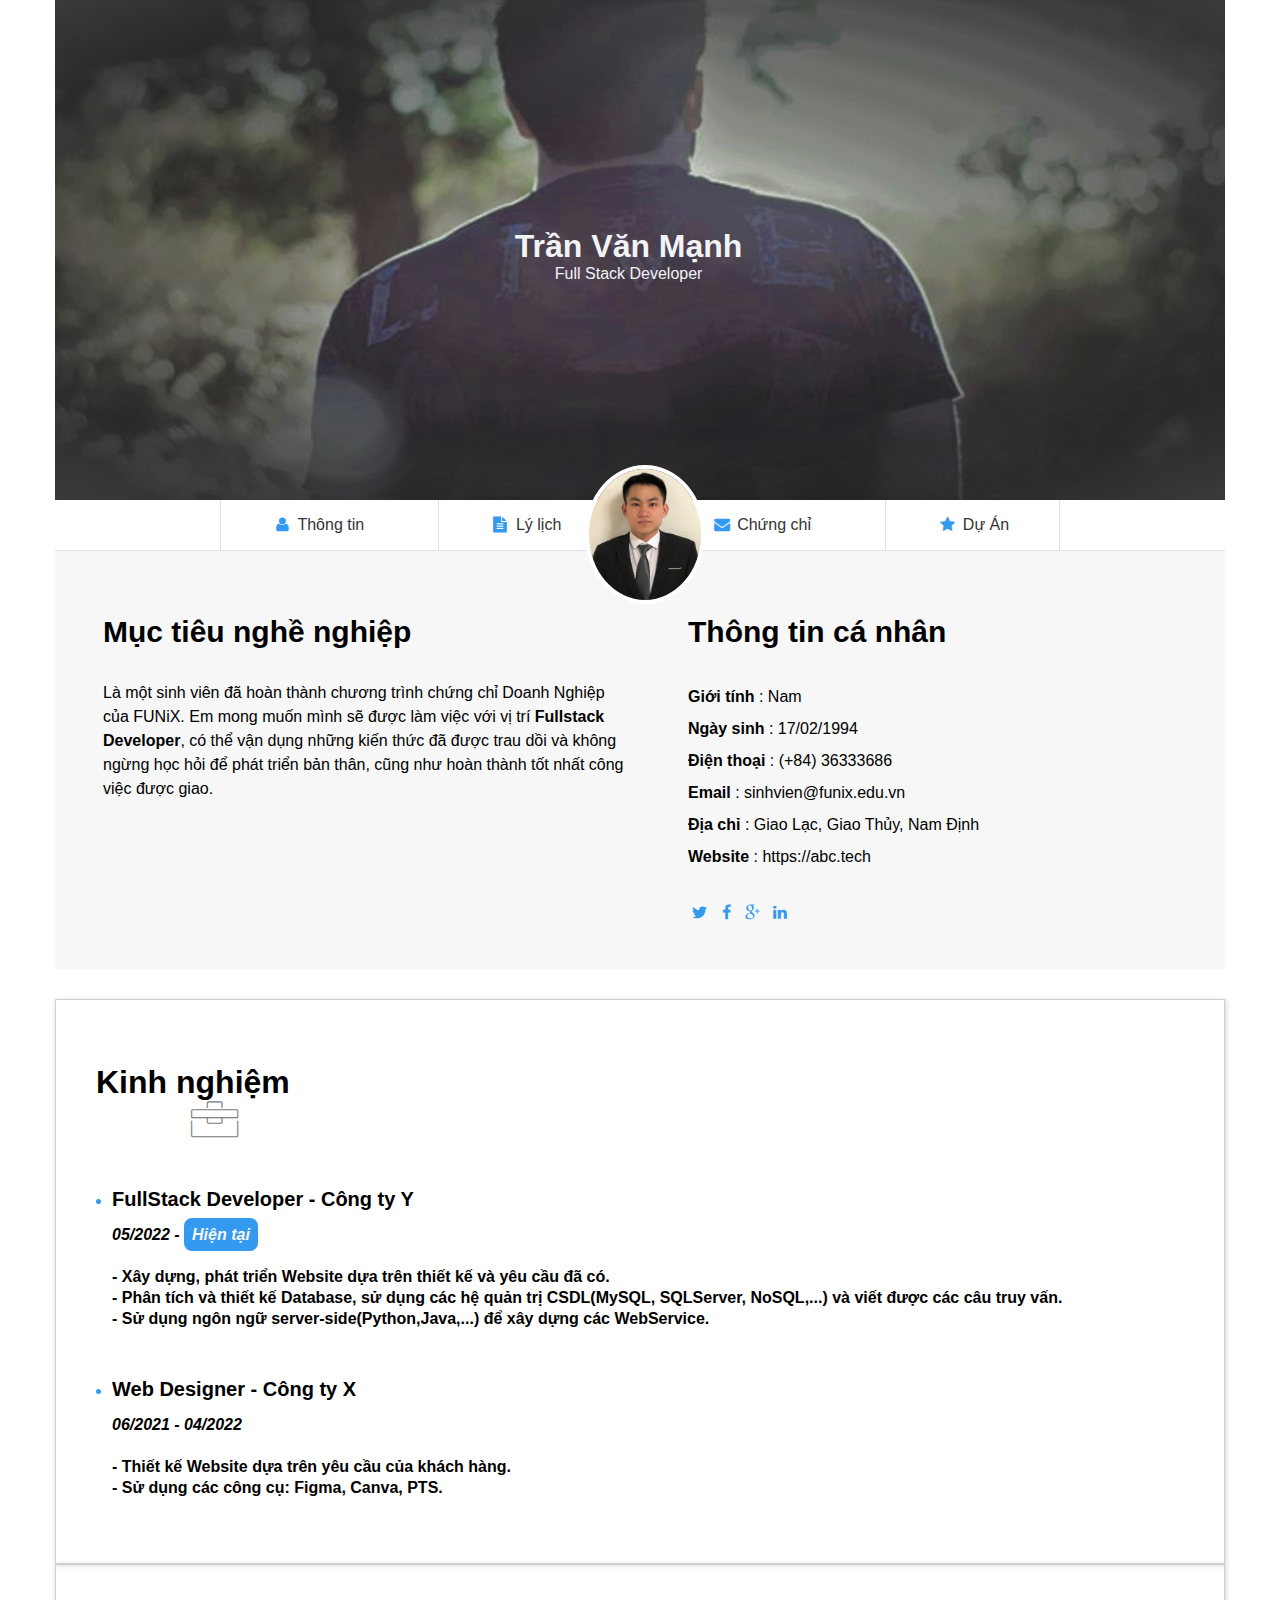
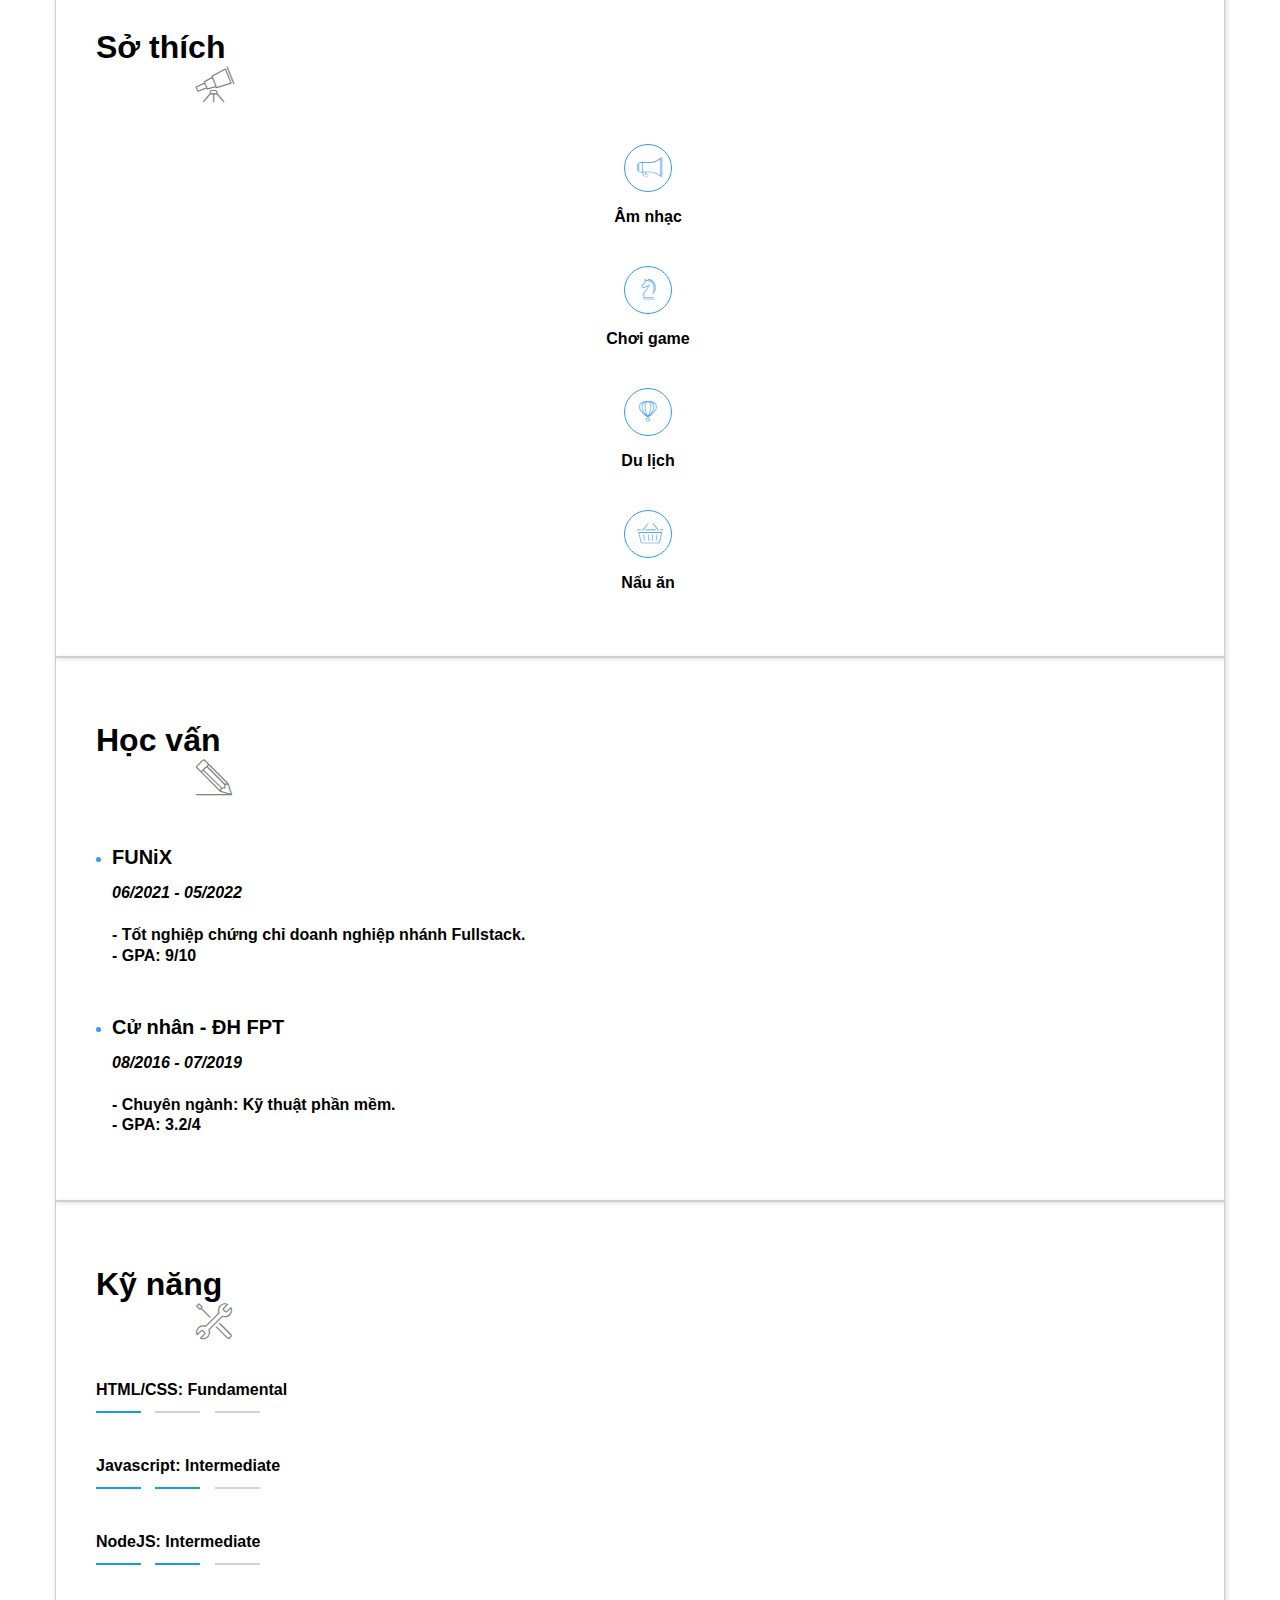
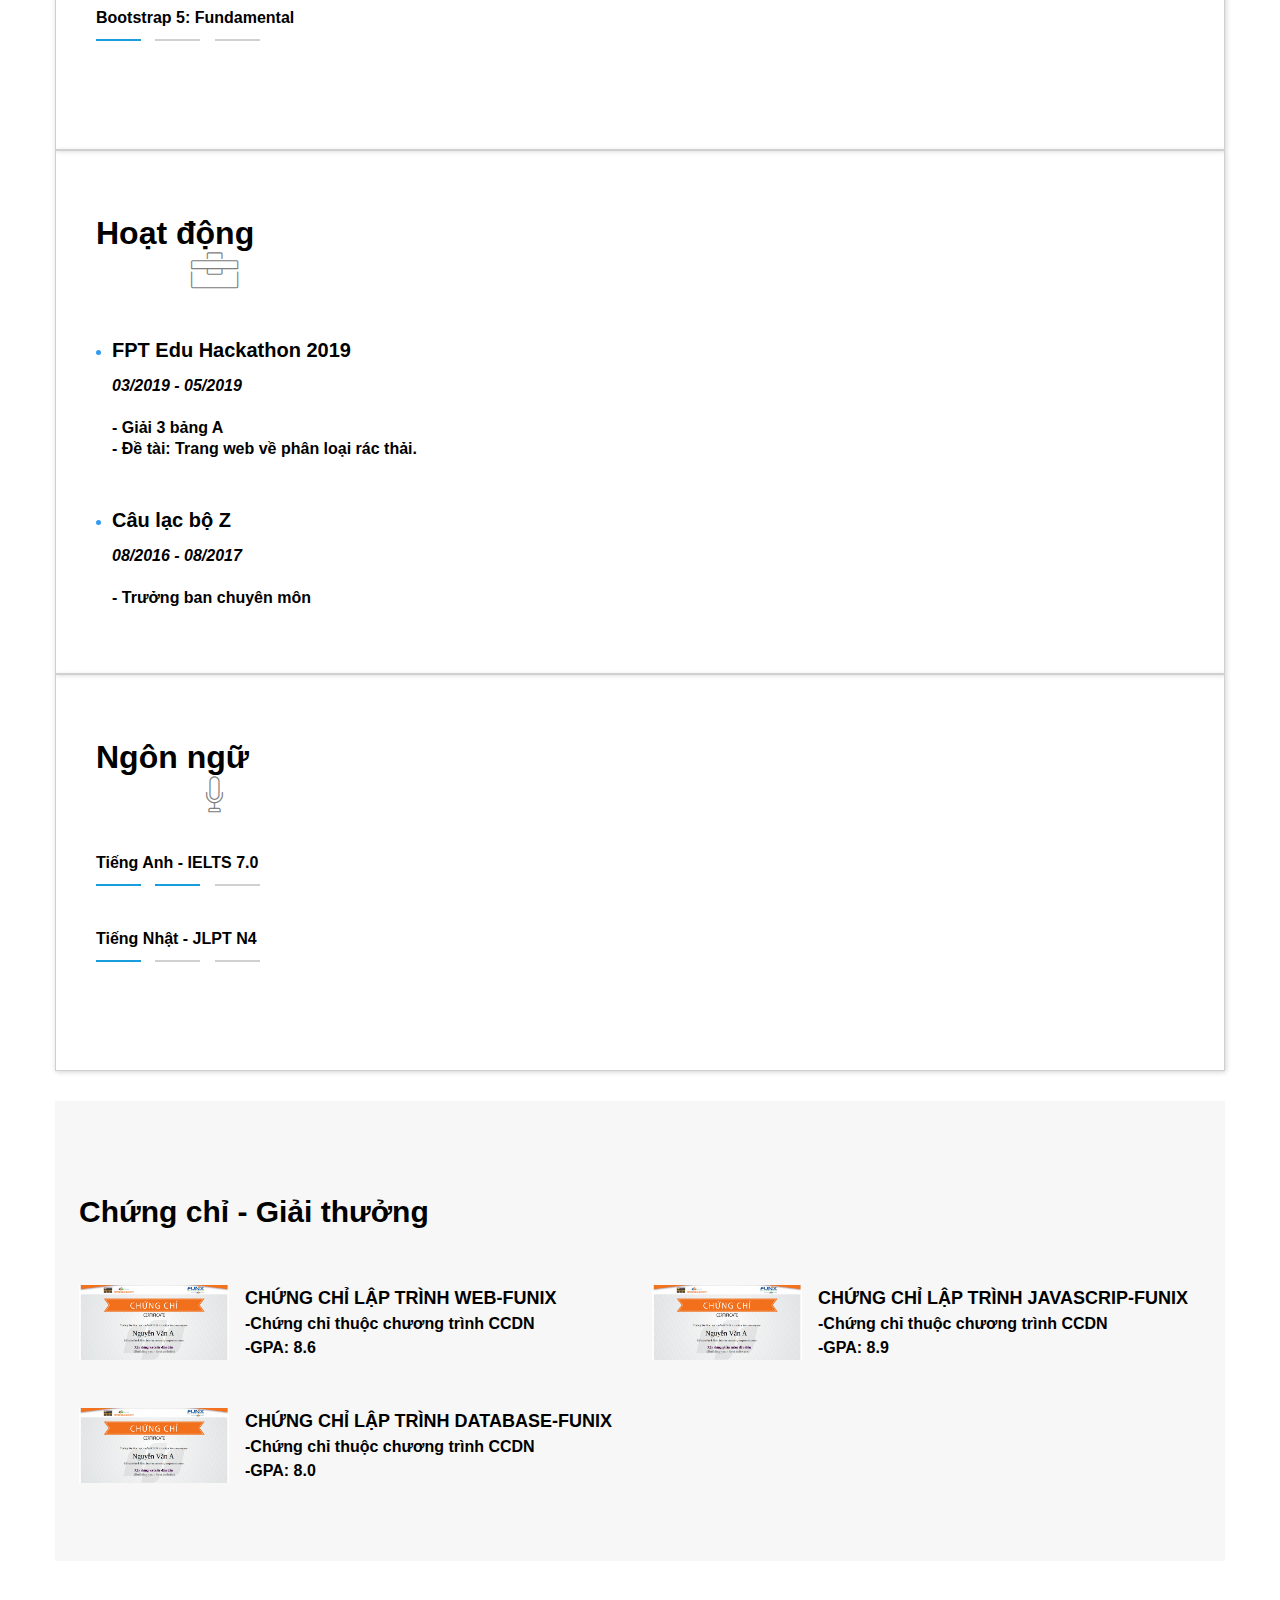
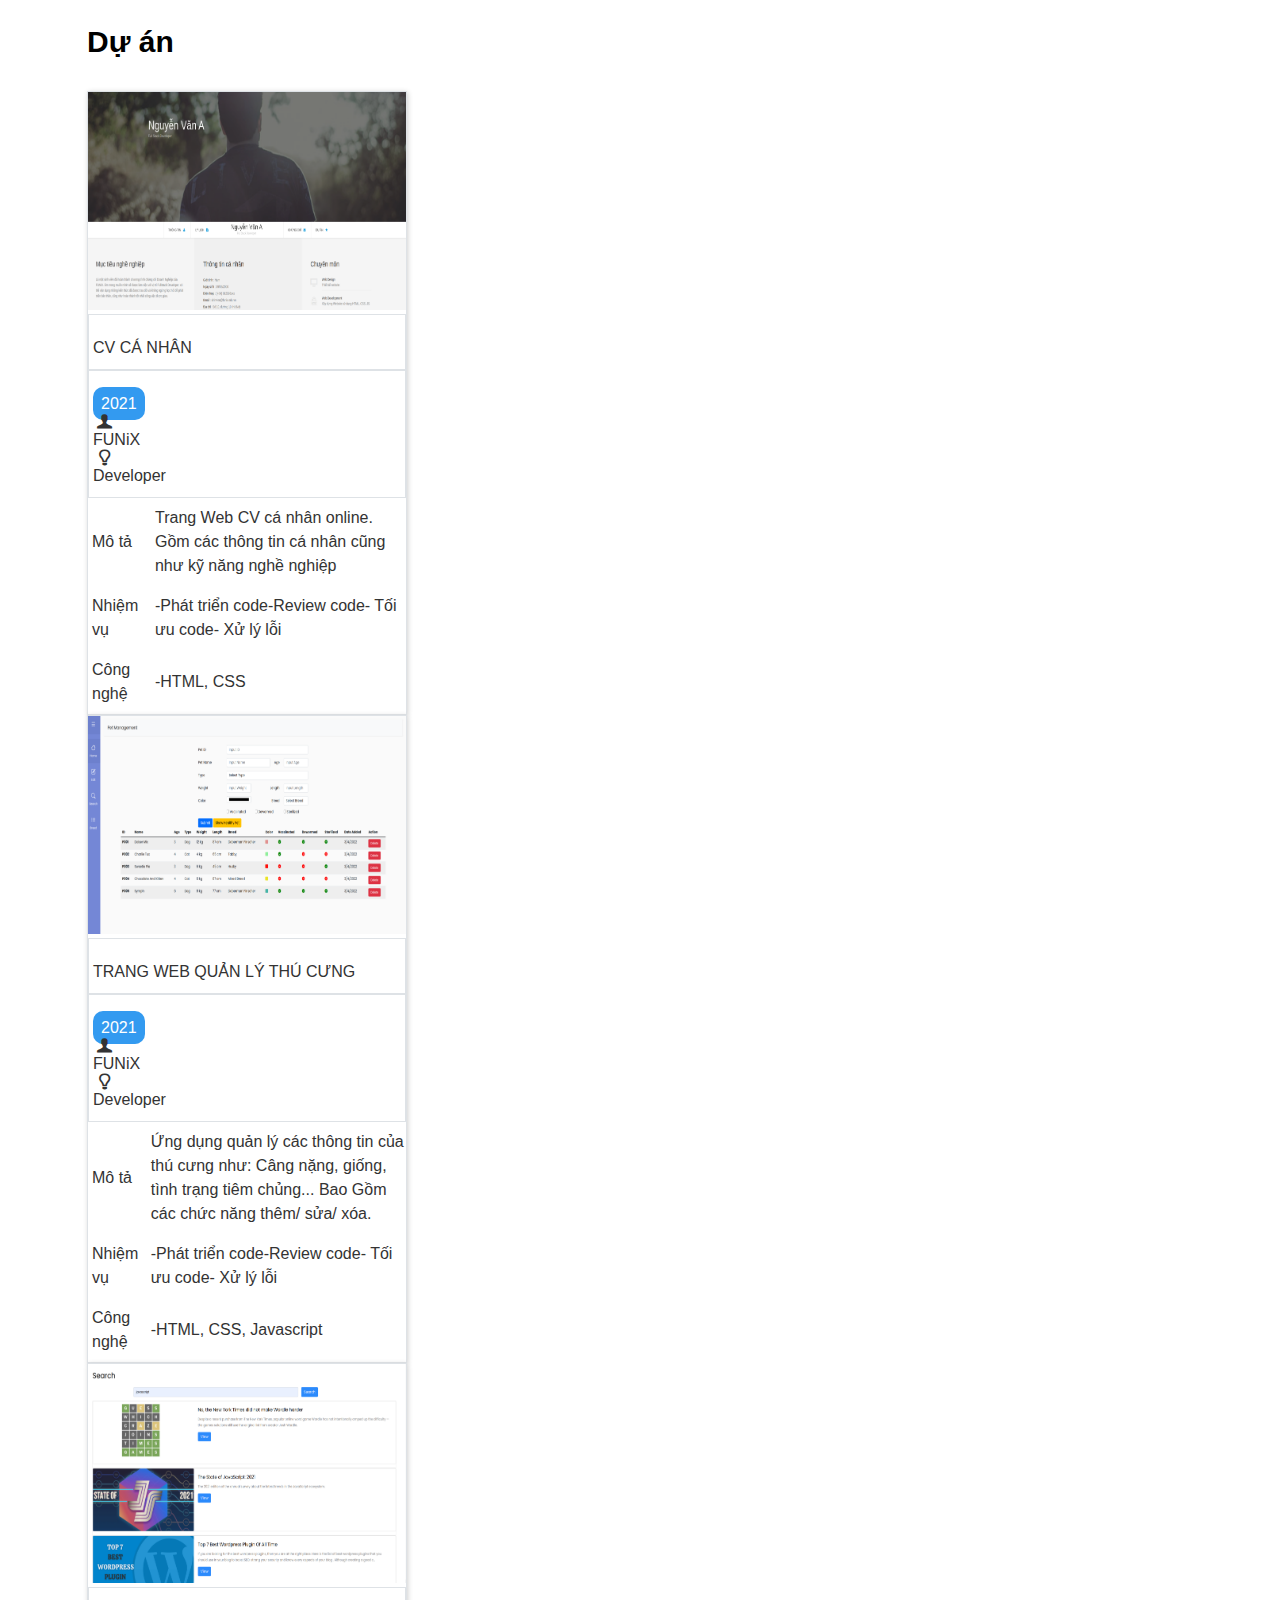
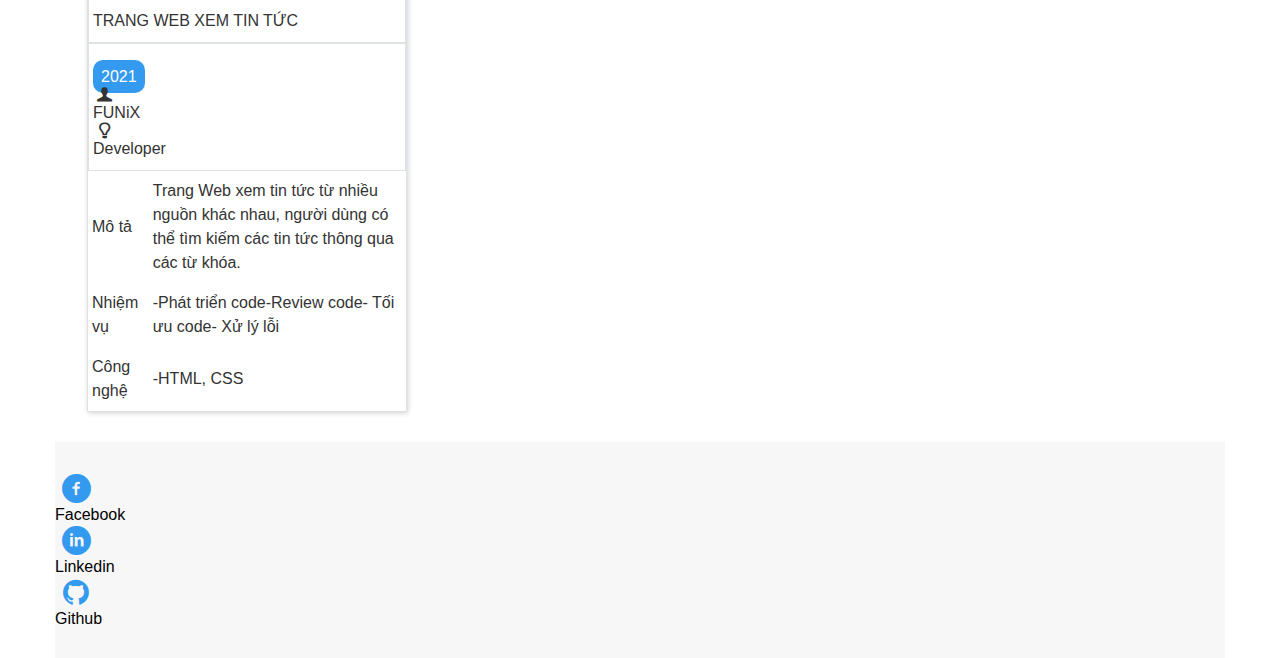
==== index.html @ 7b1e9bd9 "Add files via upload" ====
<!DOCTYPE html>
<html lang="en">
<head>
	<meta charset="UTF-8">
	<meta http-equiv="X-UA-Compatible" content="IE=edge">
	<meta name="viewport" content="width=device-width, initial-scale=1.0">
	<link rel="stylesheet" href="./css/style.css">
	<link rel="stylesheet" href="./css/laptop.css">
	<link rel="stylesheet" href="./css/mobile.css">
	<link rel="stylesheet" href="./css/tablet.css">
	<link rel="stylesheet" href="./css/font.css">
	<link rel="preconnect" href="https://fonts.googleapis.com">
	<link rel="preconnect" href="https://fonts.gstatic.com" crossorigin>
	<link href="https://fonts.googleapis.com/css2?family=Inter:wght@500;600&family=Rubik:wght@400;600;700&display=swap" rel="stylesheet">
	<link href="https://cdn.jsdelivr.net/npm/bootstrap@5.1.3/dist/css/bootstrap.min.css" rel="stylesheet" integrity="sha384-1BmE4kWBq78iYhFldvKuhfTAU6auU8tT94WrHftjDbrCEXSU1oBoqyl2QvZ6jIW3" crossorigin="anonymous">
	<title>Assignment 03</title>
</head>
<body>

	<!-- Banner -->
	<div id="banner">
		<div class="text-banner">
			<h1>Trần Văn Mạnh</h1>
			<span >Full Stack Developer</span>
		</div>
	</div>

	<!-- Navbar -->
	<section id="nav-bar">
		<nav class="container">
			<div class=" d-flex  align-items-center justify-content-center border-navbar">
				<i class="icon-user icon"></i>
				<a href="#" class="nav-link text-nowrap">Thông tin</a>
			</div>
			<div class=" d-flex align-items-center justify-content-center border-navbar">
				<i class="icon-doc-text-inv icon"></i>
				<a href="#" class="nav-link text-nowrap">Lý lịch</a>
			</div>
			<div class="anh_ca_nhan">
				<img src="./images/anh_ca_nhan.jpg " alt="anh_ca_nhan">
			</div>
			<div class=" d-flex align-items-center justify-content-center border-navbar">
				<i class="icon-mail-alt icon"></i>
				<a href="#" class="nav-link text-nowrap">Chứng chỉ</a>
			</div>
			<div class=" d-flex align-items-center justify-content-center border-navbar border-navbar-du-an">
				<i class="icon-star-1 icon"></i>
				<a href="#" class="nav-link text-nowrap">Dự Án</a>
			</div>
		</nav>
	</section>

	<!-- About -->
	<section id="about">
		<div class="container">
			<div id="target">
				<h1 class="section-title">Mục tiêu nghề nghiệp</h1>
				<span>
					Là một sinh viên đã hoàn thành chương trình chứng chỉ Doanh
					Nghiệp của FUNiX. Em mong muốn mình sẽ được làm việc với vị
					trí <b>Fullstack Developer</b>, có thể vận dụng những kiến
					thức đã được trau dồi và không ngừng học hỏi để phát triển
					bản thân, cũng như hoàn thành tốt nhất công việc được giao.
				</span>
			</div>
			<div id="personal-info">
				<h1 class="section-title">Thông tin cá nhân</h1>
				<ul class="mt-40 info px-0">
					<li><span><strong>Giới tính</strong></span> : Nam</li>
					<li><span><strong>Ngày sinh</strong></span> : 17/02/1994</li>
					<li><span><strong>Điện thoại</strong></span> : (+84) 36333686</li>
					<li><span><strong>Email</strong></span> : sinhvien@funix.edu.vn</li>
					<li><span><strong>Địa chỉ</strong></span> : Giao Lạc, Giao Thủy, Nam Định</li>
					<li><span><strong>Website</strong></span> : https://abc.tech</li>
					<li>
						<div class="ic-thong-tin-ca-nhan">
							<i class="icon-twitter icon"></i>
							<i class="icon-facebook icon"></i>
							<i class="icon-gplus icon"></i>
							<i class="icon-linkedin icon"></i>
						</div>
					</li>
				</ul>
				
			</div>
		</div>
	</section>

	<!-- Job-info -->
	<section id="job-info">
		<div class="container d-grid">
		  <div class="column d-flex flex-wrap">
				<div class="column-item d-flex flex-wrap">
					<h1>Kinh nghiệm</h1>
					<i class="ic-toolbox"></i>
					<div class="work-detail">
						<div class="name-work">
							<h4><ul><li><span>FullStack Developer - Công ty Y</span></li></ul></h4>
						</div>
						<div class="time-line">
							<em><h5>05/2022 - <span class="recent">Hiện tại</span></h5></em>
						</div>
						<div class="work-content">
							<h5>
								- Xây dựng, phát triển Website dựa trên thiết kế và yêu cầu đã có.<br>
								- Phân tích và thiết kế Database, sử dụng các hệ quản trị CSDL(MySQL, SQLServer, NoSQL,...) và viết được các câu truy vấn.<br>
								- Sử dụng ngôn ngữ server-side(Python,Java,...) để xây dựng các WebService.
							</h5>
						</div>
					</div>
					<div class="work-detail">
						<div class="name-work">
							<h4><ul><li><span>Web Designer - Công ty X</span></li></ul></h4>
						</div>
						<div class="time-line">
							<em><h5>06/2021 - 04/2022</h5></em>
						</div>
						<div class="work-content">
							<h5>
								- Thiết kế Website dựa trên yêu cầu của khách hàng.<br>
								- Sử dụng các công cụ: Figma, Canva, PTS.
							</h5>
						</div>
					</div>
				</div>

				<div class="column-item d-flex flex-wrap">
					<h1>Sở thích</h1>
					<i class="ic-telescope"></i>
					<div class="hobbies d-flex">
						<div class="hobbies-item">
							<i class="ic-megaphone"></i>
							<h5>Âm nhạc</h5>
						</div>
						<div class="hobbies-item">
							<i class="ic-strategy"></i>
							<h5>Chơi game</h5>
						</div>
						<div class="hobbies-item">
							<i class="ic-hotairballoon"></i>
							<h5>Du lịch</h5>
						</div>
						<div class="hobbies-item">
							<i class="ic-basket"></i>
							<h5>Nấu ăn</h5>
						</div>
					</div>
				</div>
		  </div>

		  <div class="column d-flex flex-wrap">
				<div class="column-item d-flex flex-wrap">
					<h1>Học vấn</h1>
					<i class="ic-pencil"></i>
					<div class="work-detail">
						<div class="name-work">
							<h4><ul><li><span>FUNiX</span></li></ul></h4>
						</div>
						<div class="time-line">
							<em><h5>06/2021 - 05/2022</h5></em>
						</div>
						<div class="work-content">
							<h5>
								- Tốt nghiệp chứng chỉ doanh nghiệp nhánh Fullstack.<br>
								- GPA: 9/10
							</h5>
						</div>
					</div>
					<div class="work-detail">
						<div class="name-work">
							<h4><ul><li><span>Cử nhân - ĐH FPT</span></li></ul></h4>
						</div>
						<div class="time-line">
							<em><h5>08/2016 - 07/2019</h5></em>
						</div>
						<div class="work-content">
							<h5 class="space-hocvan">
								- Chuyên ngành: Kỹ thuật phần mềm.<br>
								- GPA: 3.2/4
							</h5>
						</div>
					</div>
				</div>
				
				<div class="column-item d-flex flex-wrap">
					<h1>Kỹ năng</h1>
					<i class="ic-tools-2"></i>
					<div class="skill">
						<div class="skill-item">
							<div class="skill-name">
								<h5>HTML/CSS: Fundamental</h5>
							</div>
							<div class="rate">
								<div class="active"></div>
								<div class="non-active"></div>
								<div class="non-active"></div>
							</div>
						</div>
						<div class="skill-item">
							<div class="skill-name">
								<h5>Javascript: Intermediate</h5>
							</div>
							<div class="rate">
								<div class="active"></div>
								<div class="active"></div>
								<div class="non-active"></div>
							</div>
						</div>
						<div class="skill-item">
							<div class="skill-name">
								<h5>NodeJS: Intermediate</h5>
							</div>
							<div class="rate">
								<div class="active"></div>
								<div class="active"></div>
								<div class="non-active"></div>
							</div>
						</div>
						<div class="skill-item">
							<div class="skill-name">
								<h5>Bootstrap 5: Fundamental</h5>
							</div>
							<div class="rate">
								<div class="active"></div>
								<div class="non-active"></div>
								<div class="non-active"></div>
							</div>
						</div>
					</div>
				</div>
		  </div>

		  <div class="column d-flex flex-wrap ">
				<div class="column-item d-flex flex-wrap">
					<h1>Hoạt động</h1>
					<i class="ic-toolbox"></i>
					<div class="work-detail">
						<div class="name-work">
							<h4><ul><li><span>FPT Edu Hackathon 2019</span></li></ul></h4>
						</div>
						<div class="time-line">
							<em><h5>03/2019 - 05/2019</h5></em>
						</div>
						<div class="work-content">
							<h5>
								- Giải 3 bảng A<br>
								- Đề tài: Trang web về phân loại rác thải.
							</h5>
						</div>
					</div>
					<div class="work-detail">
						<div class="name-work">
							<h4><ul><li><span>Câu lạc bộ Z</span></li></ul></h4>
						</div>
						<div class="time-line">
							<em><h5>08/2016 - 08/2017</h5></em>
						</div>
						<div class="work-content">
							<h5 class="space-hoatdong">
								- Trưởng ban chuyên môn
							</h5>
						</div>
					</div>
				</div>

				<div class="column-item d-flex flex-wrap">
					<h1>Ngôn ngữ</h1>
					<i class="ic-mic"></i>
					<div class="language">
						<div class="language-item">
							<div class="language-name">
								<h5>Tiếng Anh - IELTS 7.0</h5>
							</div>
							<div class="rate">
								<div class="active"></div>
								<div class="active"></div>
								<div class="non-active"></div>
							</div>
						</div>
						<div class="language-item">
							<div class="language-name">
								<h5>Tiếng Nhật - JLPT N4</h5>
							</div>
							<div class="rate">
								<div class="active"></div>
								<div class="non-active"></div>
								<div class="non-active"></div>
							</div>
						</div>
					</div>
				</div>	
		  </div>
		</div>
	</section>

	<!-- certificate  -->
	<section id="certificate">
		<div class="container">
			<h1 class="section-title">Chứng chỉ - Giải thưởng</h1>
			<div class="chungchi-giaithuong">
				<div class="nd-chungchi-giaithuong line_boder">
					<img src="./images/Cert_DBI.png" alt="Cert_DBI">
					<div>
						<h4> CHỨNG CHỈ LẬP TRÌNH WEB-FUNIX </h4>
						<h5>-Chứng chỉ thuộc chương trình CCDN <br>
							-GPA: 8.6
						</h5>
					</div>
				</div>
				<div class="nd-chungchi-giaithuong">
					<img src="./images/Cert_PRF.png" alt="Cert_PRF">
					<div>
						<h4> CHỨNG CHỈ LẬP TRÌNH JAVASCRIP-FUNIX </h4>
						<h5>-Chứng chỉ thuộc chương trình CCDN<br>
							-GPA: 8.9
						</h5>
					</div>
				</div>
				<div class="nd-chungchi-giaithuong">
					<img src="./images/Cert_WEB.png" alt="Cert_WEB">
					<div>
						<h4> CHỨNG CHỈ LẬP TRÌNH DATABASE-FUNIX </h4>
						<h5>-Chứng chỉ thuộc chương trình CCDN <br>
							-GPA: 8.0
						</h5>
					</div>
				</div>
			</div>
		</div>
	</section>

	<!-- project -->
	<section id="project">
		<div class="container">
			<h1 class="section-title">Dự án</h1>
			<div class="noi-dung-du-an d-grid">				
					<div class="cot mb-sm-1">
						<a href="digital-cv.html" target="_blank">
							<div>
								<img src="./images/project_1.png" alt="project_1"/>
							</div>
							<div class="border-pj">
								<p> CV CÁ NHÂN</p>
							</div>
							<div class="border-pj d-flex flex-sm-column flex-md-row flex-lg-row">
								<span>2021</span>
								<div class="d-flex flex-lg-row flex-md-column flex-sm-column ">
									<div class="d-flex mx-lg-2">
										<i class="icon-user-1"></i> 
										<p>FUNiX</p>
									</div>
									<div class="d-flex">
										<i class="icon-lamp"></i>
										<p>Developer</p>
									</div>	
								</div>
								
							</div>
							<table>
								<tr>
									<td class="ps-1"> Mô tả</td>
									<td>Trang Web CV cá nhân online.
										Gồm các thông tin cá nhân cũng 
										như kỹ năng nghề nghiệp
									</td>
								</tr>
								<tr>
									<td>Nhiệm vụ</td>
									<td>-Phát triển code-Review code-
										Tối ưu code- Xử lý lỗi
									</td>
								</tr>
								<tr>
									<td>Công nghệ</td>
									<td>-HTML, CSS</td>
								</tr>								
							</table>
						</a>						
					</div>
				
					<div class="cot mb-sm-1">
						<a href="digital-cv.html" target="_blank">
							<div>
								<img src="./images/project_2.png" alt="/project_2"/>
							</div>
							<div class="border-pj">
								<p>TRANG WEB QUẢN LÝ THÚ CƯNG</p>
							</div>
							<div class=" border-pj d-flex flex-sm-column flex-md-row flex-lg-row ">
								<span>2021</span>
								<div class="d-flex flex-sm-column flex-md-column flex-lg-row">
									<div class="d-flex mx-lg-2">
										<i class="icon-user-1"></i> 
										<p>FUNiX</p>
									</div>
									<div class="d-flex">
										<i class="icon-lamp"></i>
										<p>Developer</p>
									</div>
								</div>
								
							</div>
							<table>
								<tr>
									<td> Mô tả</td>
									<td>Ứng dụng quản lý các thông tin
										của thú cưng như: Câng nặng, giống,
										tình trạng tiêm chủng... Bao Gồm các
										chức năng thêm/ sửa/ xóa.
									</td>
								</tr>
								<tr>
									<td>Nhiệm vụ</td>
									<td>-Phát triển code-Review code-
										Tối ưu code- Xử lý lỗi
									</td>
								</tr>
								<tr>
									<td>Công nghệ</td>
									<td>-HTML, CSS, Javascript</td>
								</tr>
							</table>
						</a>						
					</div>

					<div class="cot">
						<a href="digital-cv.html" target="_blank">
							<div>
								<img src="./images/project_3.png" alt="project_3"/>
							</div>
							<div class="border-pj">
								<p> TRANG WEB XEM TIN TỨC</p>
							</div>
							<div class="border-pj d-flex flex-sm-column flex-md-row flex-lg-row">
								<span>2021</span>
								<div class="d-flex flex-sm-column flex-md-column flex-lg-row">
									<div class="d-flex mx-lg-2 ">
										<i class="icon-user-1"></i> 
										<p>FUNiX</p>
									</div>
									<div class="d-flex">
										<i class="icon-lamp"></i>
										<p>Developer</p>
									</div>
								</div>
								
							</div>
							<table>
								<tr>
									<td> Mô tả</td>
									<td>Trang Web xem tin tức từ nhiều nguồn
										khác nhau, người dùng có thể tìm kiếm
										các tin tức thông qua các từ khóa.
									</td>
								</tr>
								<tr>
									<td>Nhiệm vụ </td>
									<td>-Phát triển code-Review code-
										Tối ưu code- Xử lý lỗi
									</td>
								</tr>
								<tr>
									<td>Công nghệ</td>
									<td>-HTML, CSS</td>
								</tr>
							</table>
						</a>					
					</div>	
			</div>
		</div>

	</section>

	<!-- Footer -->
	<section id="footer">
		<div class="container d-flex align-items-center justify-content-center">
			<div class="bt-footer d-flex align-items-center justify-content-center">
				<i class="icon-facebook-circled"></i>
				<p class="m-0">Facebook</p>
			</div>
			<div class="bt-footer d-flex align-items-center justify-content-center">
				<i class="icon-linkedin-circled"></i>
				<p class="m-0">Linkedin</p>
			</div>
			<div class="bt-footer d-flex align-items-center justify-content-center">
				<i class="icon-github-circled"></i>
				<p class="m-0">Github</p>
			</div>
		</div>
	</section>


	<script src="https://cdn.jsdelivr.net/npm/bootstrap@5.1.3/dist/js/bootstrap.bundle.min.js" integrity="sha384-ka7Sk0Gln4gmtz2MlQnikT1wXgYsOg+OMhuP+IlRH9sENBO0LRn5q+8nbTov4+1p" crossorigin="anonymous"></script>
</body>
</html>
---- css/style.css ----
* {
    margin: 0px;
    padding: 0px;
    box-sizing: border-box;
    font-family: "roboto", sans-serif;
}

section .container{
    margin: auto;
    display: block;
    padding: 30px 0;
}

/* banner */
#banner{
    padding: 50px;
    margin: auto;
    position: relative;
    width: auto;
    max-width: 1170px;
    height: 500px;
    background-image: url(/images/banner.jpg);
    background-repeat: no-repeat;
    background-size: 100% 100%;
}

.text-banner{
    text-align: center;
    color: #f1f3f5;
    font-size: 16px;
    position: absolute;
    top: 50%;
    left: 50%;
    transform: translate(-55%, -40%);
}

/* nav-bar */
#nav-bar .container {
    margin-top: 0;
    text-align: center;
    border-bottom: 1px solid #dee2e6;
    padding: 0;
    position: relative;
    display: flex;
    align-items: center;
    justify-content: center;
    gap: 24px;
    flex-wrap: nowrap;
}

.icon{
    color: #339af0
}

#nav-bar a{
    text-decoration: none;
    color: #333;
}

.border-navbar{
    border-left: 1px solid #dee2e6;
    padding: 16px 50px;
}

.border-navbar-du-an{
    border-right: 1px solid #dee2e6;
}

/*About: phần thông tin cá nhân */

/* Tạo grid cho phần mục tiêu nghề nghiệp và thông tin cá nhân */

#about{
    background-color: #f7f7f7;
    width: 100%;
    max-width: 1170px;
    margin: 0 auto;
}

#about .container{
    display: grid;
    grid-template-columns: 1fr 1fr;
    gap: 0px;
    padding: 0;
}

#target{
    padding-left: 48px;
    padding-right: 12px;
}

#personal-info{
    padding-left: 48px;
}

/* tiêu đề h1 */
.section-title{
    font-size: 30px;
    padding-top: 64px;
    padding-bottom: 32px;
}

#about span {
    line-height: 1.5;
}

.info{
    margin-bottom: 16px;
    list-style-type: none;
    line-height: 2;
}

/* biểu tượng mạng xã hội trong phần thông tin cá nhân */
.ic-thong-tin-ca-nhan{
   padding: 24px 0;
}

/* job-info: thông tin nghề nghiệp */
#job-info .container {
    gap: 24px;
}

#job-info .container .column {
    gap: 16px;
}

#job-info .container .column .column-item {
    align-items: flex-start;
    border: 1px solid #d0d0d0;
    box-shadow: 1px 1px 5px #d0d0d0;
    padding: 64px 16px;
}

.column-item h1 {
    font-size: 32px;
    width: 75%;
    padding: 0 40px 0 24px;
    white-space: nowrap;
}

.column-item i {
    width: 25%;
    text-align: center;
    font-size: 36px;
    color: gray;
}

.work-detail{
    padding: 40px 20px 0px 40px;
    line-height: 2;
    margin-bottom: 0px;
}

.name-work ul{
    padding: 0;
}

/* style cho li */
.name-work li{
    color: #339af0;
}

.name-work ul li span{
    color: black;
    font-size: 20px;
}

.time-line h5{
    font-size: 16px;
}

.recent{
    background-color: #339af0;
    border-radius: 8px;
    padding: 8px;
    color: #f7f7f7;
}

.work-content h5{
    margin-top: 16px;
    font-size: 16px;
    line-height: 1.3;
}

/* style phần sở thích */
.hobbies-item{
    margin-top: 40px;
    margin-left: 16px;
    text-align: center;
}

.hobbies-item h5{
    font-size: 16px;
    white-space: nowrap;
}

.hobbies-item i{
    font-size: 20px;
    border-radius: 50%;
    width: 48px;
    height: 48px;
    padding: 12px;
    margin-bottom: 16px;
    border: 1px solid #339af0;
    color: #339af0;
}

/* style phần ngôn ngữ, kỹ năng */
.active{
    background: #199cdb;
    display: inline-block;
    height: 2px;
    margin-right: 10px;
    width: 45px;
}

.non-active{
    background: #d0d0d0;
    display: inline-block;
    height: 2px;
    margin-right: 10px;
    width: 45px;
}

.language-item,
.skill-item{
   margin: 40px 24px ;
}

.language-item h5,
.skill-item h5{
   font-size: 16px;
}


/* phần: chứng chỉ, giải thưởng */
#certificate{
    background-color:#f7f7f7 ;
    max-width: 1170px;
    padding: 0 24px 48px 24px;
    margin: auto;
}

.chungchi-giaithuong{
    display: grid;
    grid-template-columns: 1fr 1fr ;
    column-gap: 24px;
    row-gap: 48px;
    padding-top: 24px;
}

.nd-chungchi-giaithuong{
    display: flex;
    gap: 16px;
    line-height: 1.5;
}

.nd-chungchi-giaithuong h4{
    font-size: 18px;
}

.nd-chungchi-giaithuong h5{
    font-size: 16px;
}


/*project:  phần dự án */
#project .container{
    margin-top: 0;
    padding-top: 0;
    margin: auto;
}

.noi-dung-du-an{
    grid-template-columns: repeat(3,1fr);
    padding-left: 32px;
}

.noi-dung-du-an .cot{
    max-width: 320px;
    border: 1px solid #dee2e6;
    box-shadow: 1px 1px 5px #d0d0d0;
}

.noi-dung-du-an .cot a{
    text-decoration: none;
    color: #333;
    cursor: pointer;
}

#project img{
    width: 100%;
    height: auto;
}

#project .container .section-title{
    padding-left: 32px;
}

.border-pj{
    height: auto;
    align-items: flex-start;
    gap: 16px;
    border: 1px solid #dee2e6;
    padding: 24px 0 12px 4px;
}

.border-pj span{
    background-color: #339af0;
    color: white;
    padding: 8px;
    border-radius: 10px;
    margin-top: -8px;
}

/* cho table trong project */
table{
    width: 100%;
    border-collapse: collapse;
    line-height: 1.5;
}

td{
    padding: 8px 2px 8px 4px;
    text-align: left;
}


/*  footer */
#footer{
    background-color: #f7f7f7;
    width: 100%;
    max-width: 1170px;
    margin: 0 auto;
}

#footer .container{
    gap: 48px;  
}

.bt-footer{
    gap: 4px;
}

.bt-footer i{
    font-size: 30px;
    color: #339af0;
}
---- css/laptop.css ----
/* Hiện thị trên màn hình Desktop */
@media (min-width: 992px) { 

    section .container{
        max-width: 1170px;
    }

    /* Banner  */

        
    /* Navbar  */
    .anh_ca_nhan img{
        width: 120px;
        height: auto;
        border-radius: 50%;
        position: absolute;
        margin-top: -60px;
        margin-left: -50px;
        border: 4px solid white;
    }

    /* About  */

    /* Job-info  */
    #job-info .container {
        grid-template-columns: repeat(3,1fr);
    }

    /* Certificate  */
    #certificate img{
        width: 150px;
        height: auto;
    }

    /* Project  */
    .noi-dung-du-an{
        gap: 24px;
    }
    
    /* Footer  */
}
---- css/mobile.css ----
/*Hiển thị trên Phone */
@media (max-width: 768px) { 

 section .container{
  max-width: 400px;
 }

 /* Banner  */
 #banner .text-banner h1{
  font-size: 24px;
  margin-bottom: 0;
 }

 .text-banner span{
  font-size: 12px;
 }

 /* Navbar  */
 #nav-bar .container{
   max-width: 768px;
   flex-direction: column;
   align-items: flex-start;
   gap: 0;
   margin: 16px auto;
   padding: 0 30%;
   border: none;
 }

 .anh_ca_nhan img{
   display: none;
  }

 .border-navbar{
   padding: 0 30px;
   word-wrap: normal;
   border: none;
 }

 /* About  */
 #about .container{
  grid-template-columns: 1fr;
 }

 .section-title{
  padding-top: 32px;
  padding-bottom: 12px;
 }

 #about span {
  line-height: 1.7;
 }

 /* Job-info  */
 #job-info .container{
  grid-template-columns: 1fr;
 }

 /* Certificate  */
 .chungchi-giaithuong{
  grid-template-columns: 1fr;;
 }

 .nd-chungchi-giaithuong{
  flex-direction: column;
 }

 #certificate img{
  width: 100%;
 }

 /* Project  */
 .noi-dung-du-an{
  grid-template-columns: 1fr;
  padding-left: 0;
 }

 .noi-dung-du-an .cot{
  width: 100%;
  margin: 8px auto;
 }

 #project .container .section-title{
  padding-left: 0;
 }

 .border-pj,
 td{
  padding-left: 16px;
 }

 /* Footer  */
 #footer .container{
  gap: 24px;
 }
 
}
---- css/tablet.css ----
/*Hiển thị trên Tablet */
@media (min-width: 768px) and (max-width: 992px) {

  section .container{
    max-width: 768px;
  }

  /* Banner  */


 /* Navbar  */
 #nav-bar .container{
  margin: 0 auto;
 }

 .border-navbar{
  padding: 16px 18px;
 }

 .anh_ca_nhan img{
  display: none;
 }

 /* About  */

 /* Job-info  */
 #job-info .container{
  grid-template-columns: repeat(2,1fr);
  /* display: flex;
  flex-direction: column;
  width: 400px;
  flex-wrap: wrap; */
 }

 /* Certificate  */
 .nd-chungchi-giaithuong{
  flex-direction: column;
 }

 #certificate img{
  width: 100%;
 }

 /* Project  */
 .noi-dung-du-an{
  gap: 16px;
 }

 /* Footer  */
}
---- css/font.css ----
@font-face {
	font-family: 'open_sanslight';
	src: url('../fonts/OpenSans-Light-webfont.eot');
	src: url('../fonts/OpenSans-Light-webfont.eot#iefix') format('embedded-opentype'),
		url('../fonts/OpenSans-Light-webfont.woff') format('woff'),
		url('../fonts/OpenSans-Light-webfont.ttf') format('truetype'),
		url('../fonts/OpenSans-Light-webfont.svg#open_sanslight') format('svg');
	font-weight: normal;
	font-style: normal;

}

@font-face {
	font-family: 'open_sansitalic';
	src: url('../fonts/OpenSans-Italic-webfont.eot');
	src: url('../fonts/OpenSans-Italic-webfont.eot#iefix') format('embedded-opentype'),
		url('../fonts/OpenSans-Italic-webfont.woff') format('woff'),
		url('../fonts/OpenSans-Italic-webfont.ttf') format('truetype'),
		url('../fonts/OpenSans-Italic-webfont.svg#open_sansitalic') format('svg');
	font-weight: normal;
	font-style: normal;

}

@font-face {
	font-family: 'open_sanssemibold';
	src: url('../fonts/OpenSans-Semibold-webfont.eot');
	src: url('../fonts/OpenSans-Semibold-webfont.eot#iefix') format('embedded-opentype'),
		url('../fonts/OpenSans-Semibold-webfont.woff') format('woff'),
		url('../fonts/OpenSans-Semibold-webfont.ttf') format('truetype'),
		url('../fonts/OpenSans-Semibold-webfont.svg#open_sanssemibold') format('svg');
	font-weight: normal;
	font-style: normal;

}


@font-face {
	font-family: 'open_sanslight_italic';
	src: url('../fonts/OpenSans-LightItalic-webfont.eot');
	src: url('../fonts/OpenSans-LightItalic-webfont.eot#iefix') format('embedded-opentype'),
		url('../fonts/OpenSans-LightItalic-webfont.woff') format('woff'),
		url('../fonts/OpenSans-LightItalic-webfont.ttf') format('truetype'),
		url('../fonts/OpenSans-LightItalic-webfont.svg#open_sanslight_italic') format('svg');
	font-weight: normal;
	font-style: normal;

}

@font-face {
	font-family: 'open_sansregular';
	src: url('../fonts/OpenSans-Regular-webfont.eot');
	src: url('../fonts/OpenSans-Regular-webfont.eot#iefix') format('embedded-opentype'),
		url('../fonts/OpenSans-Regular-webfont.woff') format('woff'),
		url('../fonts/OpenSans-Regular-webfont.ttf') format('truetype'),
		url('../fonts/OpenSans-Regular-webfont.svg#open_sansregular') format('svg');
	font-weight: normal;
	font-style: normal;

}


@font-face {
	font-family: 'fontello';
	src: url('../fonts/fontello.eot');
	src: url('../fonts/fontello.eot#iefix') format('embedded-opentype'),
		url('../fonts/fontello.woff') format('woff'),
		url('../fonts/fontello.ttf') format('truetype'),
		url('../fonts/fontello.svg#fontello') format('svg');
	font-weight: normal;
	font-style: normal;
}

[class^="icon-"]:before,
[class*=" icon-"]:before {
	font-family: "fontello";
	font-style: normal;
	font-weight: normal;
	speak: none;

	display: inline-block;
	text-decoration: inherit;
	width: 1em;
	margin-right: .2em;
	text-align: center;
	/* opacity: .8; */

	/* For safety - reset parent styles, that can break glyph codes*/
	font-variant: normal;
	text-transform: none;

	/* fix buttons height, for twitter bootstrap */
	line-height: 1em;

	/* Animation center compensation - margins should be symmetric */
	/* remove if not needed */
	margin-left: .2em;

	/* you can be more comfortable with increased icons size */
	/* font-size: 120%; */

	/* Font smoothing. That was taken from TWBS */
	-webkit-font-smoothing: antialiased;
	-moz-osx-font-smoothing: grayscale;

	/* Uncomment for 3D effect */
	/* text-shadow: 1px 1px 1px rgba(127, 127, 127, 0.3); */
}

.icon-emo-happy:before {
	content: '\e800';
}

/* '' */
.icon-emo-wink:before {
	content: '\e801';
}

/* '' */
.icon-emo-wink2:before {
	content: '\e802';
}

/* '' */
.icon-emo-unhappy:before {
	content: '\e803';
}

/* '' */
.icon-emo-sleep:before {
	content: '\e804';
}

/* '' */
.icon-emo-thumbsup:before {
	content: '\e805';
}

/* '' */
.icon-emo-devil:before {
	content: '\e806';
}

/* '' */
.icon-emo-surprised:before {
	content: '\e807';
}

/* '' */
.icon-emo-tongue:before {
	content: '\e808';
}

/* '' */
.icon-emo-coffee:before {
	content: '\e809';
}

/* '' */
.icon-emo-sunglasses:before {
	content: '\e80a';
}

/* '' */
.icon-emo-displeased:before {
	content: '\e80b';
}

/* '' */
.icon-emo-beer:before {
	content: '\e80c';
}

/* '' */
.icon-emo-grin:before {
	content: '\e80d';
}

/* '' */
.icon-emo-angry:before {
	content: '\e80e';
}

/* '' */
.icon-emo-saint:before {
	content: '\e80f';
}

/* '' */
.icon-emo-cry:before {
	content: '\e810';
}

/* '' */
.icon-emo-shoot:before {
	content: '\e811';
}

/* '' */
.icon-emo-squint:before {
	content: '\e812';
}

/* '' */
.icon-emo-laugh:before {
	content: '\e813';
}

/* '' */
.icon-spin1:before {
	content: '\e814';
}

/* '' */
.icon-spin2:before {
	content: '\e815';
}

/* '' */
.icon-spin3:before {
	content: '\e816';
}

/* '' */
.icon-spin4:before {
	content: '\e817';
}

/* '' */
.icon-spin5:before {
	content: '\e818';
}

/* '' */
.icon-spin6:before {
	content: '\e819';
}

/* '' */
.icon-firefox:before {
	content: '\e81a';
}

/* '' */
.icon-chrome:before {
	content: '\e81b';
}

/* '' */
.icon-opera:before {
	content: '\e81c';
}

/* '' */
.icon-ie:before {
	content: '\e81d';
}

/* '' */
.icon-crown:before {
	content: '\e81e';
}

/* '' */
.icon-crown-plus:before {
	content: '\e81f';
}

/* '' */
.icon-crown-minus:before {
	content: '\e820';
}

/* '' */
.icon-marquee:before {
	content: '\e821';
}

/* '' */
.icon-glass:before {
	content: '\e822';
}

/* '' */
.icon-music:before {
	content: '\e823';
}

/* '' */
.icon-search:before {
	content: '\e824';
}

/* '' */
.icon-mail:before {
	content: '\e825';
}

/* '' */
.icon-mail-alt:before {
	content: '\e826';
}

/* '' */
.icon-mail-squared:before {
	content: '\e827';
}

/* '' */
.icon-heart:before {
	content: '\e828';
}

/* '' */
.icon-heart-empty:before {
	content: '\e829';
}

/* '' */
.icon-star-1:before {
	content: '\e82a';
}

/* '' */
.icon-star-empty-1:before {
	content: '\e82b';
}

/* '' */
.icon-star-half:before {
	content: '\e82c';
}

/* '' */
.icon-star-half-alt:before {
	content: '\e82d';
}

/* '' */
.icon-user:before {
	content: '\e82e';
}

/* '' */
.icon-user-plus:before {
	content: '\e82f';
}

/* '' */
.icon-user-times:before {
	content: '\e830';
}

/* '' */
.icon-users:before {
	content: '\e831';
}

/* '' */
.icon-male:before {
	content: '\e832';
}

/* '' */
.icon-female:before {
	content: '\e833';
}

/* '' */
.icon-child:before {
	content: '\e834';
}

/* '' */
.icon-user-secret:before {
	content: '\e835';
}

/* '' */
.icon-video:before {
	content: '\e836';
}

/* '' */
.icon-videocam:before {
	content: '\e837';
}

/* '' */
.icon-picture:before {
	content: '\e838';
}

/* '' */
.icon-camera:before {
	content: '\e839';
}

/* '' */
.icon-camera-alt:before {
	content: '\e83a';
}

/* '' */
.icon-th-large:before {
	content: '\e83b';
}

/* '' */
.icon-th:before {
	content: '\e83c';
}

/* '' */
.icon-th-list:before {
	content: '\e83d';
}

/* '' */
.icon-ok:before {
	content: '\e83e';
}

/* '' */
.icon-ok-circled:before {
	content: '\e83f';
}

/* '' */
.icon-ok-circled2:before {
	content: '\e840';
}

/* '' */
.icon-ok-squared:before {
	content: '\e841';
}

/* '' */
.icon-cancel:before {
	content: '\e842';
}

/* '' */
.icon-cancel-circled:before {
	content: '\e843';
}

/* '' */
.icon-cancel-circled2:before {
	content: '\e844';
}

/* '' */
.icon-plus:before {
	content: '\e845';
}

/* '' */
.icon-plus-circled:before {
	content: '\e846';
}

/* '' */
.icon-plus-squared:before {
	content: '\e847';
}

/* '' */
.icon-plus-squared-alt:before {
	content: '\e848';
}

/* '' */
.icon-minus:before {
	content: '\e849';
}

/* '' */
.icon-minus-circled:before {
	content: '\e84a';
}

/* '' */
.icon-minus-squared:before {
	content: '\e84b';
}

/* '' */
.icon-minus-squared-alt:before {
	content: '\e84c';
}

/* '' */
.icon-help:before {
	content: '\e84d';
}

/* '' */
.icon-help-circled:before {
	content: '\e84e';
}

/* '' */
.icon-info-circled:before {
	content: '\e84f';
}

/* '' */
.icon-info:before {
	content: '\e850';
}

/* '' */
.icon-home:before {
	content: '\e851';
}

/* '' */
.icon-link:before {
	content: '\e852';
}

/* '' */
.icon-unlink:before {
	content: '\e853';
}

/* '' */
.icon-link-ext:before {
	content: '\e854';
}

/* '' */
.icon-link-ext-alt:before {
	content: '\e855';
}

/* '' */
.icon-attach:before {
	content: '\e856';
}

/* '' */
.icon-lock:before {
	content: '\e857';
}

/* '' */
.icon-lock-open:before {
	content: '\e858';
}

/* '' */
.icon-lock-open-alt:before {
	content: '\e859';
}

/* '' */
.icon-pin:before {
	content: '\e85a';
}

/* '' */
.icon-eye:before {
	content: '\e85b';
}

/* '' */
.icon-eye-off:before {
	content: '\e85c';
}

/* '' */
.icon-tag-1:before {
	content: '\e85d';
}

/* '' */
.icon-tags:before {
	content: '\e85e';
}

/* '' */
.icon-bookmark:before {
	content: '\e85f';
}

/* '' */
.icon-bookmark-empty:before {
	content: '\e860';
}

/* '' */
.icon-flag:before {
	content: '\e861';
}

/* '' */
.icon-flag-empty:before {
	content: '\e862';
}

/* '' */
.icon-flag-checkered:before {
	content: '\e863';
}

/* '' */
.icon-thumbs-up:before {
	content: '\e864';
}

/* '' */
.icon-thumbs-down:before {
	content: '\e865';
}

/* '' */
.icon-thumbs-up-alt:before {
	content: '\e866';
}

/* '' */
.icon-thumbs-down-alt:before {
	content: '\e867';
}

/* '' */
.icon-download:before {
	content: '\e868';
}

/* '' */
.icon-upload:before {
	content: '\e869';
}

/* '' */
.icon-download-cloud:before {
	content: '\e86a';
}

/* '' */
.icon-upload-cloud:before {
	content: '\e86b';
}

/* '' */
.icon-reply:before {
	content: '\e86c';
}

/* '' */
.icon-reply-all:before {
	content: '\e86d';
}

/* '' */
.icon-forward:before {
	content: '\e86e';
}

/* '' */
.icon-quote-left:before {
	content: '\e86f';
}

/* '' */
.icon-quote-right:before {
	content: '\e870';
}

/* '' */
.icon-code:before {
	content: '\e871';
}

/* '' */
.icon-export:before {
	content: '\e872';
}

/* '' */
.icon-export-alt:before {
	content: '\e873';
}

/* '' */
.icon-share:before {
	content: '\e874';
}

/* '' */
.icon-share-squared:before {
	content: '\e875';
}

/* '' */
.icon-pencil:before {
	content: '\e876';
}

/* '' */
.icon-pencil-squared:before {
	content: '\e877';
}

/* '' */
.icon-edit:before {
	content: '\e878';
}

/* '' */
.icon-print:before {
	content: '\e879';
}

/* '' */
.icon-retweet:before {
	content: '\e87a';
}

/* '' */
.icon-keyboard:before {
	content: '\e87b';
}

/* '' */
.icon-gamepad:before {
	content: '\e87c';
}

/* '' */
.icon-comment:before {
	content: '\e87d';
}

/* '' */
.icon-chat:before {
	content: '\e87e';
}

/* '' */
.icon-comment-empty:before {
	content: '\e87f';
}

/* '' */
.icon-chat-empty:before {
	content: '\e880';
}

/* '' */
.icon-bell:before {
	content: '\e881';
}

/* '' */
.icon-bell-alt:before {
	content: '\e882';
}

/* '' */
.icon-bell-off:before {
	content: '\e883';
}

/* '' */
.icon-bell-off-empty:before {
	content: '\e884';
}

/* '' */
.icon-attention-alt:before {
	content: '\e885';
}

/* '' */
.icon-attention:before {
	content: '\e886';
}

/* '' */
.icon-attention-circled:before {
	content: '\e887';
}

/* '' */
.icon-location:before {
	content: '\e888';
}

/* '' */
.icon-direction:before {
	content: '\e889';
}

/* '' */
.icon-compass:before {
	content: '\e88a';
}

/* '' */
.icon-trash:before {
	content: '\e88b';
}

/* '' */
.icon-trash-empty:before {
	content: '\e88c';
}

/* '' */
.icon-doc:before {
	content: '\e88d';
}

/* '' */
.icon-docs:before {
	content: '\e88e';
}

/* '' */
.icon-doc-text:before {
	content: '\e88f';
}

/* '' */
.icon-doc-inv:before {
	content: '\e890';
}

/* '' */
.icon-doc-text-inv:before {
	content: '\e891';
}

/* '' */
.icon-file-pdf:before {
	content: '\e892';
}

/* '' */
.icon-file-word:before {
	content: '\e893';
}

/* '' */
.icon-file-excel:before {
	content: '\e894';
}

/* '' */
.icon-file-powerpoint:before {
	content: '\e895';
}

/* '' */
.icon-file-image:before {
	content: '\e896';
}

/* '' */
.icon-file-archive:before {
	content: '\e897';
}

/* '' */
.icon-file-audio:before {
	content: '\e898';
}

/* '' */
.icon-file-video:before {
	content: '\e899';
}

/* '' */
.icon-file-code:before {
	content: '\e89a';
}

/* '' */
.icon-folder:before {
	content: '\e89b';
}

/* '' */
.icon-folder-open:before {
	content: '\e89c';
}

/* '' */
.icon-folder-empty:before {
	content: '\e89d';
}

/* '' */
.icon-folder-open-empty:before {
	content: '\e89e';
}

/* '' */
.icon-box:before {
	content: '\e89f';
}

/* '' */
.icon-rss:before {
	content: '\e8a0';
}

/* '' */
.icon-rss-squared:before {
	content: '\e8a1';
}

/* '' */
.icon-phone:before {
	content: '\e8a2';
}

/* '' */
.icon-phone-squared:before {
	content: '\e8a3';
}

/* '' */
.icon-fax:before {
	content: '\e8a4';
}

/* '' */
.icon-menu:before {
	content: '\e8a5';
}

/* '' */
.icon-cog:before {
	content: '\e8a6';
}

/* '' */
.icon-cog-alt:before {
	content: '\e8a7';
}

/* '' */
.icon-wrench:before {
	content: '\e8a8';
}

/* '' */
.icon-sliders:before {
	content: '\e8a9';
}

/* '' */
.icon-basket:before {
	content: '\e8aa';
}

/* '' */
.icon-cart-plus:before {
	content: '\e8ab';
}

/* '' */
.icon-cart-arrow-down:before {
	content: '\e8ac';
}

/* '' */
.icon-calendar:before {
	content: '\e8ad';
}

/* '' */
.icon-calendar-empty:before {
	content: '\e8ae';
}

/* '' */
.icon-login:before {
	content: '\e8af';
}

/* '' */
.icon-logout:before {
	content: '\e8b0';
}

/* '' */
.icon-mic:before {
	content: '\e8b1';
}

/* '' */
.icon-mute:before {
	content: '\e8b2';
}

/* '' */
.icon-volume-off:before {
	content: '\e8b3';
}

/* '' */
.icon-volume-down:before {
	content: '\e8b4';
}

/* '' */
.icon-volume-up:before {
	content: '\e8b5';
}

/* '' */
.icon-headphones:before {
	content: '\e8b6';
}

/* '' */
.icon-clock:before {
	content: '\e8b7';
}

/* '' */
.icon-lightbulb:before {
	content: '\e8b8';
}

/* '' */
.icon-block:before {
	content: '\e8b9';
}

/* '' */
.icon-resize-full:before {
	content: '\e8ba';
}

/* '' */
.icon-resize-full-alt:before {
	content: '\e8bb';
}

/* '' */
.icon-resize-small:before {
	content: '\e8bc';
}

/* '' */
.icon-resize-vertical:before {
	content: '\e8bd';
}

/* '' */
.icon-resize-horizontal:before {
	content: '\e8be';
}

/* '' */
.icon-move:before {
	content: '\e8bf';
}

/* '' */
.icon-zoom-in:before {
	content: '\e8c0';
}

/* '' */
.icon-zoom-out:before {
	content: '\e8c1';
}

/* '' */
.icon-down-circled2:before {
	content: '\e8c2';
}

/* '' */
.icon-up-circled2:before {
	content: '\e8c3';
}

/* '' */
.icon-left-circled2:before {
	content: '\e8c4';
}

/* '' */
.icon-right-circled2:before {
	content: '\e8c5';
}

/* '' */
.icon-down-dir:before {
	content: '\e8c6';
}

/* '' */
.icon-up-dir:before {
	content: '\e8c7';
}

/* '' */
.icon-left-dir:before {
	content: '\e8c8';
}

/* '' */
.icon-right-dir:before {
	content: '\e8c9';
}

/* '' */
.icon-down-open:before {
	content: '\e8ca';
}

/* '' */
.icon-left-open:before {
	content: '\e8cb';
}

/* '' */
.icon-right-open:before {
	content: '\e8cc';
}

/* '' */
.icon-up-open:before {
	content: '\e8cd';
}

/* '' */
.icon-angle-left:before {
	content: '\e8ce';
}

/* '' */
.icon-angle-right:before {
	content: '\e8cf';
}

/* '' */
.icon-angle-up:before {
	content: '\e8d0';
}

/* '' */
.icon-angle-down:before {
	content: '\e8d1';
}

/* '' */
.icon-angle-circled-left:before {
	content: '\e8d2';
}

/* '' */
.icon-angle-circled-right:before {
	content: '\e8d3';
}

/* '' */
.icon-angle-circled-up:before {
	content: '\e8d4';
}

/* '' */
.icon-angle-circled-down:before {
	content: '\e8d5';
}

/* '' */
.icon-angle-double-left:before {
	content: '\e8d6';
}

/* '' */
.icon-angle-double-right:before {
	content: '\e8d7';
}

/* '' */
.icon-angle-double-up:before {
	content: '\e8d8';
}

/* '' */
.icon-angle-double-down:before {
	content: '\e8d9';
}

/* '' */
.icon-down:before {
	content: '\e8da';
}

/* '' */
.icon-left:before {
	content: '\e8db';
}

/* '' */
.icon-right:before {
	content: '\e8dc';
}

/* '' */
.icon-up:before {
	content: '\e8dd';
}

/* '' */
.icon-down-big:before {
	content: '\e8de';
}

/* '' */
.icon-left-big:before {
	content: '\e8df';
}

/* '' */
.icon-right-big:before {
	content: '\e8e0';
}

/* '' */
.icon-up-big:before {
	content: '\e8e1';
}

/* '' */
.icon-right-hand:before {
	content: '\e8e2';
}

/* '' */
.icon-left-hand:before {
	content: '\e8e3';
}

/* '' */
.icon-up-hand:before {
	content: '\e8e4';
}

/* '' */
.icon-down-hand:before {
	content: '\e8e5';
}

/* '' */
.icon-left-circled:before {
	content: '\e8e6';
}

/* '' */
.icon-right-circled:before {
	content: '\e8e7';
}

/* '' */
.icon-up-circled:before {
	content: '\e8e8';
}

/* '' */
.icon-down-circled:before {
	content: '\e8e9';
}

/* '' */
.icon-cw:before {
	content: '\e8ea';
}

/* '' */
.icon-ccw:before {
	content: '\e8eb';
}

/* '' */
.icon-arrows-cw:before {
	content: '\e8ec';
}

/* '' */
.icon-level-up:before {
	content: '\e8ed';
}

/* '' */
.icon-level-down:before {
	content: '\e8ee';
}

/* '' */
.icon-shuffle:before {
	content: '\e8ef';
}

/* '' */
.icon-exchange:before {
	content: '\e8f0';
}

/* '' */
.icon-history:before {
	content: '\e8f1';
}

/* '' */
.icon-expand:before {
	content: '\e8f2';
}

/* '' */
.icon-collapse:before {
	content: '\e8f3';
}

/* '' */
.icon-expand-right:before {
	content: '\e8f4';
}

/* '' */
.icon-collapse-left:before {
	content: '\e8f5';
}

/* '' */
.icon-play:before {
	content: '\e8f6';
}

/* '' */
.icon-play-circled:before {
	content: '\e8f7';
}

/* '' */
.icon-play-circled2:before {
	content: '\e8f8';
}

/* '' */
.icon-stop:before {
	content: '\e8f9';
}

/* '' */
.icon-pause:before {
	content: '\e8fa';
}

/* '' */
.icon-to-end:before {
	content: '\e8fb';
}

/* '' */
.icon-to-end-alt:before {
	content: '\e8fc';
}

/* '' */
.icon-to-start:before {
	content: '\e8fd';
}

/* '' */
.icon-to-start-alt:before {
	content: '\e8fe';
}

/* '' */
.icon-fast-fw:before {
	content: '\e8ff';
}

/* '' */
.icon-fast-bw:before {
	content: '\e900';
}

/* '' */
.icon-eject:before {
	content: '\e901';
}

/* '' */
.icon-target:before {
	content: '\e902';
}

/* '' */
.icon-signal:before {
	content: '\e903';
}

/* '' */
.icon-wifi:before {
	content: '\e904';
}

/* '' */
.icon-award:before {
	content: '\e905';
}

/* '' */
.icon-desktop:before {
	content: '\e906';
}

/* '' */
.icon-laptop:before {
	content: '\e907';
}

/* '' */
.icon-tablet:before {
	content: '\e908';
}

/* '' */
.icon-mobile:before {
	content: '\e909';
}

/* '' */
.icon-inbox:before {
	content: '\e90a';
}

/* '' */
.icon-globe:before {
	content: '\e90b';
}

/* '' */
.icon-sun:before {
	content: '\e90c';
}

/* '' */
.icon-cloud:before {
	content: '\e90d';
}

/* '' */
.icon-flash:before {
	content: '\e90e';
}

/* '' */
.icon-moon:before {
	content: '\e90f';
}

/* '' */
.icon-umbrella-1:before {
	content: '\e910';
}

/* '' */
.icon-flight:before {
	content: '\e911';
}

/* '' */
.icon-fighter-jet:before {
	content: '\e912';
}

/* '' */
.icon-paper-plane:before {
	content: '\e913';
}

/* '' */
.icon-paper-plane-empty:before {
	content: '\e914';
}

/* '' */
.icon-space-shuttle:before {
	content: '\e915';
}

/* '' */
.icon-leaf:before {
	content: '\e916';
}

/* '' */
.icon-font:before {
	content: '\e917';
}

/* '' */
.icon-bold:before {
	content: '\e918';
}

/* '' */
.icon-medium:before {
	content: '\e919';
}

/* '' */
.icon-italic:before {
	content: '\e91a';
}

/* '' */
.icon-header:before {
	content: '\e91b';
}

/* '' */
.icon-paragraph:before {
	content: '\e91c';
}

/* '' */
.icon-text-height:before {
	content: '\e91d';
}

/* '' */
.icon-text-width:before {
	content: '\e91e';
}

/* '' */
.icon-align-left:before {
	content: '\e91f';
}

/* '' */
.icon-align-center:before {
	content: '\e920';
}

/* '' */
.icon-align-right:before {
	content: '\e921';
}

/* '' */
.icon-align-justify:before {
	content: '\e922';
}

/* '' */
.icon-list:before {
	content: '\e923';
}

/* '' */
.icon-indent-left:before {
	content: '\e924';
}

/* '' */
.icon-indent-right:before {
	content: '\e925';
}

/* '' */
.icon-list-bullet:before {
	content: '\e926';
}

/* '' */
.icon-list-numbered:before {
	content: '\e927';
}

/* '' */
.icon-strike:before {
	content: '\e928';
}

/* '' */
.icon-underline:before {
	content: '\e929';
}

/* '' */
.icon-superscript:before {
	content: '\e92a';
}

/* '' */
.icon-subscript:before {
	content: '\e92b';
}

/* '' */
.icon-table:before {
	content: '\e92c';
}

/* '' */
.icon-columns:before {
	content: '\e92d';
}

/* '' */
.icon-crop:before {
	content: '\e92e';
}

/* '' */
.icon-scissors:before {
	content: '\e92f';
}

/* '' */
.icon-paste:before {
	content: '\e930';
}

/* '' */
.icon-briefcase:before {
	content: '\e931';
}

/* '' */
.icon-suitcase:before {
	content: '\e932';
}

/* '' */
.icon-ellipsis:before {
	content: '\e933';
}

/* '' */
.icon-ellipsis-vert:before {
	content: '\e934';
}

/* '' */
.icon-off:before {
	content: '\e935';
}

/* '' */
.icon-road:before {
	content: '\e936';
}

/* '' */
.icon-list-alt:before {
	content: '\e937';
}

/* '' */
.icon-qrcode:before {
	content: '\e938';
}

/* '' */
.icon-barcode:before {
	content: '\e939';
}

/* '' */
.icon-book:before {
	content: '\e93a';
}

/* '' */
.icon-ajust:before {
	content: '\e93b';
}

/* '' */
.icon-tint:before {
	content: '\e93c';
}

/* '' */
.icon-toggle-off:before {
	content: '\e93d';
}

/* '' */
.icon-toggle-on:before {
	content: '\e93e';
}

/* '' */
.icon-check:before {
	content: '\e93f';
}

/* '' */
.icon-check-empty:before {
	content: '\e940';
}

/* '' */
.icon-circle:before {
	content: '\e941';
}

/* '' */
.icon-circle-empty:before {
	content: '\e942';
}

/* '' */
.icon-circle-thin:before {
	content: '\e943';
}

/* '' */
.icon-circle-notch:before {
	content: '\e944';
}

/* '' */
.icon-dot-circled:before {
	content: '\e945';
}

/* '' */
.icon-asterisk:before {
	content: '\e946';
}

/* '' */
.icon-gift:before {
	content: '\e947';
}

/* '' */
.icon-fire:before {
	content: '\e948';
}

/* '' */
.icon-magnet:before {
	content: '\e949';
}

/* '' */
.icon-chart-bar:before {
	content: '\e94a';
}

/* '' */
.icon-chart-area:before {
	content: '\e94b';
}

/* '' */
.icon-chart-pie:before {
	content: '\e94c';
}

/* '' */
.icon-chart-line:before {
	content: '\e94d';
}

/* '' */
.icon-ticket:before {
	content: '\e94e';
}

/* '' */
.icon-credit-card:before {
	content: '\e94f';
}

/* '' */
.icon-floppy:before {
	content: '\e950';
}

/* '' */
.icon-megaphone:before {
	content: '\e951';
}

/* '' */
.icon-hdd:before {
	content: '\e952';
}

/* '' */
.icon-key:before {
	content: '\e953';
}

/* '' */
.icon-fork:before {
	content: '\e954';
}

/* '' */
.icon-rocket:before {
	content: '\e955';
}

/* '' */
.icon-bug:before {
	content: '\e956';
}

/* '' */
.icon-certificate:before {
	content: '\e957';
}

/* '' */
.icon-tasks:before {
	content: '\e958';
}

/* '' */
.icon-filter:before {
	content: '\e959';
}

/* '' */
.icon-beaker:before {
	content: '\e95a';
}

/* '' */
.icon-magic:before {
	content: '\e95b';
}

/* '' */
.icon-cab:before {
	content: '\e95c';
}

/* '' */
.icon-taxi:before {
	content: '\e95d';
}

/* '' */
.icon-truck:before {
	content: '\e95e';
}

/* '' */
.icon-bus:before {
	content: '\e95f';
}

/* '' */
.icon-bicycle:before {
	content: '\e960';
}

/* '' */
.icon-motorcycle:before {
	content: '\e961';
}

/* '' */
.icon-train:before {
	content: '\e962';
}

/* '' */
.icon-subway:before {
	content: '\e963';
}

/* '' */
.icon-ship:before {
	content: '\e964';
}

/* '' */
.icon-money:before {
	content: '\e965';
}

/* '' */
.icon-euro:before {
	content: '\e966';
}

/* '' */
.icon-pound:before {
	content: '\e967';
}

/* '' */
.icon-dollar:before {
	content: '\e968';
}

/* '' */
.icon-rupee:before {
	content: '\e969';
}

/* '' */
.icon-yen:before {
	content: '\e96a';
}

/* '' */
.icon-rouble:before {
	content: '\e96b';
}

/* '' */
.icon-shekel:before {
	content: '\e96c';
}

/* '' */
.icon-try:before {
	content: '\e96d';
}

/* '' */
.icon-won:before {
	content: '\e96e';
}

/* '' */
.icon-bitcoin:before {
	content: '\e96f';
}

/* '' */
.icon-viacoin:before {
	content: '\e970';
}

/* '' */
.icon-sort:before {
	content: '\e971';
}

/* '' */
.icon-sort-down:before {
	content: '\e972';
}

/* '' */
.icon-sort-up:before {
	content: '\e973';
}

/* '' */
.icon-sort-alt-up:before {
	content: '\e974';
}

/* '' */
.icon-sort-alt-down:before {
	content: '\e975';
}

/* '' */
.icon-sort-name-up:before {
	content: '\e976';
}

/* '' */
.icon-sort-name-down:before {
	content: '\e977';
}

/* '' */
.icon-sort-number-up:before {
	content: '\e978';
}

/* '' */
.icon-sort-number-down:before {
	content: '\e979';
}

/* '' */
.icon-hammer:before {
	content: '\e97a';
}

/* '' */
.icon-gauge:before {
	content: '\e97b';
}

/* '' */
.icon-sitemap:before {
	content: '\e97c';
}

/* '' */
.icon-spinner:before {
	content: '\e97d';
}

/* '' */
.icon-coffee:before {
	content: '\e97e';
}

/* '' */
.icon-food:before {
	content: '\e97f';
}

/* '' */
.icon-beer:before {
	content: '\e980';
}

/* '' */
.icon-user-md:before {
	content: '\e981';
}

/* '' */
.icon-stethoscope:before {
	content: '\e982';
}

/* '' */
.icon-heartbeat:before {
	content: '\e983';
}

/* '' */
.icon-ambulance:before {
	content: '\e984';
}

/* '' */
.icon-medkit:before {
	content: '\e985';
}

/* '' */
.icon-h-sigh:before {
	content: '\e986';
}

/* '' */
.icon-bed:before {
	content: '\e987';
}

/* '' */
.icon-hospital:before {
	content: '\e988';
}

/* '' */
.icon-building:before {
	content: '\e989';
}

/* '' */
.icon-building-filled:before {
	content: '\e98a';
}

/* '' */
.icon-bank:before {
	content: '\e98b';
}

/* '' */
.icon-smile:before {
	content: '\e98c';
}

/* '' */
.icon-frown:before {
	content: '\e98d';
}

/* '' */
.icon-meh:before {
	content: '\e98e';
}

/* '' */
.icon-anchor:before {
	content: '\e98f';
}

/* '' */
.icon-terminal:before {
	content: '\e990';
}

/* '' */
.icon-eraser:before {
	content: '\e991';
}

/* '' */
.icon-puzzle:before {
	content: '\e992';
}

/* '' */
.icon-shield:before {
	content: '\e993';
}

/* '' */
.icon-extinguisher:before {
	content: '\e994';
}

/* '' */
.icon-bullseye:before {
	content: '\e995';
}

/* '' */
.icon-wheelchair:before {
	content: '\e996';
}

/* '' */
.icon-language:before {
	content: '\e997';
}

/* '' */
.icon-graduation-cap:before {
	content: '\e998';
}

/* '' */
.icon-paw:before {
	content: '\e999';
}

/* '' */
.icon-spoon:before {
	content: '\e99a';
}

/* '' */
.icon-cube:before {
	content: '\e99b';
}

/* '' */
.icon-cubes:before {
	content: '\e99c';
}

/* '' */
.icon-recycle:before {
	content: '\e99d';
}

/* '' */
.icon-tree:before {
	content: '\e99e';
}

/* '' */
.icon-database:before {
	content: '\e99f';
}

/* '' */
.icon-server:before {
	content: '\e9a0';
}

/* '' */
.icon-lifebuoy:before {
	content: '\e9a1';
}

/* '' */
.icon-rebel:before {
	content: '\e9a2';
}

/* '' */
.icon-empire:before {
	content: '\e9a3';
}

/* '' */
.icon-bomb:before {
	content: '\e9a4';
}

/* '' */
.icon-soccer-ball:before {
	content: '\e9a5';
}

/* '' */
.icon-tty:before {
	content: '\e9a6';
}

/* '' */
.icon-binoculars:before {
	content: '\e9a7';
}

/* '' */
.icon-plug:before {
	content: '\e9a8';
}

/* '' */
.icon-newspaper:before {
	content: '\e9a9';
}

/* '' */
.icon-calc:before {
	content: '\e9aa';
}

/* '' */
.icon-copyright:before {
	content: '\e9ab';
}

/* '' */
.icon-at:before {
	content: '\e9ac';
}

/* '' */
.icon-eyedropper:before {
	content: '\e9ad';
}

/* '' */
.icon-brush:before {
	content: '\e9ae';
}

/* '' */
.icon-birthday:before {
	content: '\e9af';
}

/* '' */
.icon-diamond:before {
	content: '\e9b0';
}

/* '' */
.icon-street-view:before {
	content: '\e9b1';
}

/* '' */
.icon-venus:before {
	content: '\e9b2';
}

/* '' */
.icon-mars:before {
	content: '\e9b3';
}

/* '' */
.icon-mercury:before {
	content: '\e9b4';
}

/* '' */
.icon-transgender:before {
	content: '\e9b5';
}

/* '' */
.icon-transgender-alt:before {
	content: '\e9b6';
}

/* '' */
.icon-venus-double:before {
	content: '\e9b7';
}

/* '' */
.icon-mars-double:before {
	content: '\e9b8';
}

/* '' */
.icon-venus-mars:before {
	content: '\e9b9';
}

/* '' */
.icon-mars-stroke:before {
	content: '\e9ba';
}

/* '' */
.icon-mars-stroke-v:before {
	content: '\e9bb';
}

/* '' */
.icon-mars-stroke-h:before {
	content: '\e9bc';
}

/* '' */
.icon-neuter:before {
	content: '\e9bd';
}

/* '' */
.icon-cc-visa:before {
	content: '\e9be';
}

/* '' */
.icon-cc-mastercard:before {
	content: '\e9bf';
}

/* '' */
.icon-cc-discover:before {
	content: '\e9c0';
}

/* '' */
.icon-cc-amex:before {
	content: '\e9c1';
}

/* '' */
.icon-cc-paypal:before {
	content: '\e9c2';
}

/* '' */
.icon-cc-stripe:before {
	content: '\e9c3';
}

/* '' */
.icon-adn:before {
	content: '\e9c4';
}

/* '' */
.icon-android:before {
	content: '\e9c5';
}

/* '' */
.icon-angellist:before {
	content: '\e9c6';
}

/* '' */
.icon-apple:before {
	content: '\e9c7';
}

/* '' */
.icon-behance:before {
	content: '\e9c8';
}

/* '' */
.icon-behance-squared:before {
	content: '\e9c9';
}

/* '' */
.icon-bitbucket:before {
	content: '\e9ca';
}

/* '' */
.icon-bitbucket-squared:before {
	content: '\e9cb';
}

/* '' */
.icon-buysellads:before {
	content: '\e9cc';
}

/* '' */
.icon-cc:before {
	content: '\e9cd';
}

/* '' */
.icon-codeopen:before {
	content: '\e9ce';
}

/* '' */
.icon-connectdevelop:before {
	content: '\e9cf';
}

/* '' */
.icon-css3:before {
	content: '\e9d0';
}

/* '' */
.icon-dashcube:before {
	content: '\e9d1';
}

/* '' */
.icon-delicious:before {
	content: '\e9d2';
}

/* '' */
.icon-deviantart:before {
	content: '\e9d3';
}

/* '' */
.icon-digg:before {
	content: '\e9d4';
}

/* '' */
.icon-dribbble:before {
	content: '\e9d5';
}

/* '' */
.icon-dropbox:before {
	content: '\e9d6';
}

/* '' */
.icon-drupal:before {
	content: '\e9d7';
}

/* '' */
.icon-facebook:before {
	content: '\e9d8';
}

/* '' */
.icon-facebook-squared:before {
	content: '\e9d9';
}

/* '' */
.icon-facebook-official:before {
	content: '\e9da';
}

/* '' */
.icon-flickr:before {
	content: '\e9db';
}

/* '' */
.icon-forumbee:before {
	content: '\e9dc';
}

/* '' */
.icon-foursquare:before {
	content: '\e9dd';
}

/* '' */
.icon-git-squared:before {
	content: '\e9de';
}

/* '' */
.icon-git:before {
	content: '\e9df';
}

/* '' */
.icon-github:before {
	content: '\e9e0';
}

/* '' */
.icon-github-squared:before {
	content: '\e9e1';
}

/* '' */
.icon-github-circled:before {
	content: '\e9e2';
}

/* '' */
.icon-gittip:before {
	content: '\e9e3';
}

/* '' */
.icon-google:before {
	content: '\e9e4';
}

/* '' */
.icon-gplus:before {
	content: '\e9e5';
}

/* '' */
.icon-gplus-squared:before {
	content: '\e9e6';
}

/* '' */
.icon-gwallet:before {
	content: '\e9e7';
}

/* '' */
.icon-hacker-news:before {
	content: '\e9e8';
}

/* '' */
.icon-html5:before {
	content: '\e9e9';
}

/* '' */
.icon-instagram:before {
	content: '\e9ea';
}

/* '' */
.icon-ioxhost:before {
	content: '\e9eb';
}

/* '' */
.icon-joomla:before {
	content: '\e9ec';
}

/* '' */
.icon-jsfiddle:before {
	content: '\e9ed';
}

/* '' */
.icon-lastfm:before {
	content: '\e9ee';
}

/* '' */
.icon-lastfm-squared:before {
	content: '\e9ef';
}

/* '' */
.icon-leanpub:before {
	content: '\e9f0';
}

/* '' */
.icon-linkedin-squared:before {
	content: '\e9f1';
}

/* '' */
.icon-linux:before {
	content: '\e9f2';
}

/* '' */
.icon-linkedin:before {
	content: '\e9f3';
}

/* '' */
.icon-maxcdn:before {
	content: '\e9f4';
}

/* '' */
.icon-meanpath:before {
	content: '\e9f5';
}

/* '' */
.icon-openid:before {
	content: '\e9f6';
}

/* '' */
.icon-pagelines:before {
	content: '\e9f7';
}

/* '' */
.icon-paypal:before {
	content: '\e9f8';
}

/* '' */
.icon-pied-piper-squared:before {
	content: '\e9f9';
}

/* '' */
.icon-pied-piper-alt:before {
	content: '\e9fa';
}

/* '' */
.icon-pinterest:before {
	content: '\e9fb';
}

/* '' */
.icon-pinterest-circled:before {
	content: '\e9fc';
}

/* '' */
.icon-pinterest-squared:before {
	content: '\e9fd';
}

/* '' */
.icon-qq:before {
	content: '\e9fe';
}

/* '' */
.icon-reddit:before {
	content: '\e9ff';
}

/* '' */
.icon-reddit-squared:before {
	content: '\ea00';
}

/* '' */
.icon-renren:before {
	content: '\ea01';
}

/* '' */
.icon-sellsy:before {
	content: '\ea02';
}

/* '' */
.icon-shirtsinbulk:before {
	content: '\ea03';
}

/* '' */
.icon-simplybuilt:before {
	content: '\ea04';
}

/* '' */
.icon-skyatlas:before {
	content: '\ea05';
}

/* '' */
.icon-skype:before {
	content: '\ea06';
}

/* '' */
.icon-slack:before {
	content: '\ea07';
}

/* '' */
.icon-slideshare:before {
	content: '\ea08';
}

/* '' */
.icon-soundcloud:before {
	content: '\ea09';
}

/* '' */
.icon-spotify:before {
	content: '\ea0a';
}

/* '' */
.icon-stackexchange:before {
	content: '\ea0b';
}

/* '' */
.icon-stackoverflow:before {
	content: '\ea0c';
}

/* '' */
.icon-steam:before {
	content: '\ea0d';
}

/* '' */
.icon-steam-squared:before {
	content: '\ea0e';
}

/* '' */
.icon-stumbleupon:before {
	content: '\ea0f';
}

/* '' */
.icon-stumbleupon-circled:before {
	content: '\ea10';
}

/* '' */
.icon-tencent-weibo:before {
	content: '\ea11';
}

/* '' */
.icon-trello:before {
	content: '\ea12';
}

/* '' */
.icon-tumblr:before {
	content: '\ea13';
}

/* '' */
.icon-tumblr-squared:before {
	content: '\ea14';
}

/* '' */
.icon-twitch:before {
	content: '\ea15';
}

/* '' */
.icon-note:before {
	content: '\ea16';
}

/* '' */
.icon-note-beamed:before {
	content: '\ea17';
}

/* '' */
.icon-music-1:before {
	content: '\ea18';
}

/* '' */
.icon-search-1:before {
	content: '\ea19';
}

/* '' */
.icon-flashlight:before {
	content: '\ea1a';
}

/* '' */
.icon-mail-1:before {
	content: '\ea1b';
}

/* '' */
.icon-heart-1:before {
	content: '\ea1c';
}

/* '' */
.icon-heart-empty-1:before {
	content: '\ea1d';
}

/* '' */
.icon-star:before {
	content: '\ea1e';
}

/* '' */
.icon-star-empty:before {
	content: '\ea1f';
}

/* '' */
.icon-user-1:before {
	content: '\ea20';
}

/* '' */
.icon-users-1:before {
	content: '\ea21';
}

/* '' */
.icon-user-add:before {
	content: '\ea22';
}

/* '' */
.icon-video-1:before {
	content: '\ea23';
}

/* '' */
.icon-picture-1:before {
	content: '\ea24';
}

/* '' */
.icon-camera-1:before {
	content: '\ea25';
}

/* '' */
.icon-layout:before {
	content: '\ea26';
}

/* '' */
.icon-menu-1:before {
	content: '\ea27';
}

/* '' */
.icon-check-1:before {
	content: '\ea28';
}

/* '' */
.icon-cancel-1:before {
	content: '\ea29';
}

/* '' */
.icon-cancel-circled-1:before {
	content: '\ea2a';
}

/* '' */
.icon-cancel-squared:before {
	content: '\ea2b';
}

/* '' */
.icon-plus-1:before {
	content: '\ea2c';
}

/* '' */
.icon-plus-circled-1:before {
	content: '\ea2d';
}

/* '' */
.icon-plus-squared-1:before {
	content: '\ea2e';
}

/* '' */
.icon-minus-1:before {
	content: '\ea2f';
}

/* '' */
.icon-minus-circled-1:before {
	content: '\ea30';
}

/* '' */
.icon-minus-squared-1:before {
	content: '\ea31';
}

/* '' */
.icon-help-1:before {
	content: '\ea32';
}

/* '' */
.icon-help-circled-1:before {
	content: '\ea33';
}

/* '' */
.icon-info-1:before {
	content: '\ea34';
}

/* '' */
.icon-info-circled-1:before {
	content: '\ea35';
}

/* '' */
.icon-back:before {
	content: '\ea36';
}

/* '' */
.icon-home-1:before {
	content: '\ea37';
}

/* '' */
.icon-link-1:before {
	content: '\ea38';
}

/* '' */
.icon-attach-1:before {
	content: '\ea39';
}

/* '' */
.icon-lock-1:before {
	content: '\ea3a';
}

/* '' */
.icon-lock-open-1:before {
	content: '\ea3b';
}

/* '' */
.icon-eye-1:before {
	content: '\ea3c';
}

/* '' */
.icon-tag:before {
	content: '\ea3d';
}

/* '' */
.icon-bookmark-1:before {
	content: '\ea3e';
}

/* '' */
.icon-bookmarks:before {
	content: '\ea3f';
}

/* '' */
.icon-flag-1:before {
	content: '\ea40';
}

/* '' */
.icon-thumbs-up-1:before {
	content: '\ea41';
}

/* '' */
.icon-thumbs-down-1:before {
	content: '\ea42';
}

/* '' */
.icon-download-1:before {
	content: '\ea43';
}

/* '' */
.icon-upload-1:before {
	content: '\ea44';
}

/* '' */
.icon-upload-cloud-1:before {
	content: '\ea45';
}

/* '' */
.icon-reply-1:before {
	content: '\ea46';
}

/* '' */
.icon-reply-all-1:before {
	content: '\ea47';
}

/* '' */
.icon-forward-1:before {
	content: '\ea48';
}

/* '' */
.icon-quote:before {
	content: '\ea49';
}

/* '' */
.icon-code-1:before {
	content: '\ea4a';
}

/* '' */
.icon-export-1:before {
	content: '\ea4b';
}

/* '' */
.icon-pencil-1:before {
	content: '\ea4c';
}

/* '' */
.icon-feather:before {
	content: '\ea4d';
}

/* '' */
.icon-print-1:before {
	content: '\ea4e';
}

/* '' */
.icon-retweet-1:before {
	content: '\ea4f';
}

/* '' */
.icon-keyboard-1:before {
	content: '\ea50';
}

/* '' */
.icon-comment-1:before {
	content: '\ea51';
}

/* '' */
.icon-chat-1:before {
	content: '\ea52';
}

/* '' */
.icon-bell-1:before {
	content: '\ea53';
}

/* '' */
.icon-attention-1:before {
	content: '\ea54';
}

/* '' */
.icon-alert:before {
	content: '\ea55';
}

/* '' */
.icon-vcard:before {
	content: '\ea56';
}

/* '' */
.icon-address:before {
	content: '\ea57';
}

/* '' */
.icon-location-1:before {
	content: '\ea58';
}

/* '' */
.icon-map:before {
	content: '\ea59';
}

/* '' */
.icon-direction-1:before {
	content: '\ea5a';
}

/* '' */
.icon-compass-1:before {
	content: '\ea5b';
}

/* '' */
.icon-cup:before {
	content: '\ea5c';
}

/* '' */
.icon-trash-1:before {
	content: '\ea5d';
}

/* '' */
.icon-doc-1:before {
	content: '\ea5e';
}

/* '' */
.icon-docs-1:before {
	content: '\ea5f';
}

/* '' */
.icon-doc-landscape:before {
	content: '\ea60';
}

/* '' */
.icon-doc-text-1:before {
	content: '\ea61';
}

/* '' */
.icon-doc-text-inv-1:before {
	content: '\ea62';
}

/* '' */
.icon-newspaper-1:before {
	content: '\ea63';
}

/* '' */
.icon-book-open:before {
	content: '\ea64';
}

/* '' */
.icon-book-1:before {
	content: '\ea65';
}

/* '' */
.icon-folder-1:before {
	content: '\ea66';
}

/* '' */
.icon-archive:before {
	content: '\ea67';
}

/* '' */
.icon-box-1:before {
	content: '\ea68';
}

/* '' */
.icon-rss-1:before {
	content: '\ea69';
}

/* '' */
.icon-phone-1:before {
	content: '\ea6a';
}

/* '' */
.icon-cog-1:before {
	content: '\ea6b';
}

/* '' */
.icon-tools:before {
	content: '\ea6c';
}

/* '' */
.icon-share-1:before {
	content: '\ea6d';
}

/* '' */
.icon-shareable:before {
	content: '\ea6e';
}

/* '' */
.icon-basket-1:before {
	content: '\ea6f';
}

/* '' */
.icon-bag:before {
	content: '\ea70';
}

/* '' */
.icon-calendar-1:before {
	content: '\ea71';
}

/* '' */
.icon-login-1:before {
	content: '\ea72';
}

/* '' */
.icon-logout-1:before {
	content: '\ea73';
}

/* '' */
.icon-mic-1:before {
	content: '\ea74';
}

/* '' */
.icon-mute-1:before {
	content: '\ea75';
}

/* '' */
.icon-sound:before {
	content: '\ea76';
}

/* '' */
.icon-volume:before {
	content: '\ea77';
}

/* '' */
.icon-clock-1:before {
	content: '\ea78';
}

/* '' */
.icon-hourglass:before {
	content: '\ea79';
}

/* '' */
.icon-lamp:before {
	content: '\ea7a';
}

/* '' */
.icon-light-down:before {
	content: '\ea7b';
}

/* '' */
.icon-light-up:before {
	content: '\ea7c';
}

/* '' */
.icon-adjust:before {
	content: '\ea7d';
}

/* '' */
.icon-block-1:before {
	content: '\ea7e';
}

/* '' */
.icon-resize-full-1:before {
	content: '\ea7f';
}

/* '' */
.icon-resize-small-1:before {
	content: '\ea80';
}

/* '' */
.icon-popup:before {
	content: '\ea81';
}

/* '' */
.icon-publish:before {
	content: '\ea82';
}

/* '' */
.icon-window:before {
	content: '\ea83';
}

/* '' */
.icon-arrow-combo:before {
	content: '\ea84';
}

/* '' */
.icon-down-circled-1:before {
	content: '\ea85';
}

/* '' */
.icon-left-circled-1:before {
	content: '\ea86';
}

/* '' */
.icon-right-circled-1:before {
	content: '\ea87';
}

/* '' */
.icon-up-circled-1:before {
	content: '\ea88';
}

/* '' */
.icon-down-open-1:before {
	content: '\ea89';
}

/* '' */
.icon-left-open-1:before {
	content: '\ea8a';
}

/* '' */
.icon-right-open-1:before {
	content: '\ea8b';
}

/* '' */
.icon-up-open-1:before {
	content: '\ea8c';
}

/* '' */
.icon-down-open-mini:before {
	content: '\ea8d';
}

/* '' */
.icon-left-open-mini:before {
	content: '\ea8e';
}

/* '' */
.icon-right-open-mini:before {
	content: '\ea8f';
}

/* '' */
.icon-up-open-mini:before {
	content: '\ea90';
}

/* '' */
.icon-down-open-big:before {
	content: '\ea91';
}

/* '' */
.icon-left-open-big:before {
	content: '\ea92';
}

/* '' */
.icon-right-open-big:before {
	content: '\ea93';
}

/* '' */
.icon-up-open-big:before {
	content: '\ea94';
}

/* '' */
.icon-down-1:before {
	content: '\ea95';
}

/* '' */
.icon-left-1:before {
	content: '\ea96';
}

/* '' */
.icon-right-1:before {
	content: '\ea97';
}

/* '' */
.icon-up-1:before {
	content: '\ea98';
}

/* '' */
.icon-down-dir-1:before {
	content: '\ea99';
}

/* '' */
.icon-left-dir-1:before {
	content: '\ea9a';
}

/* '' */
.icon-right-dir-1:before {
	content: '\ea9b';
}

/* '' */
.icon-up-dir-1:before {
	content: '\ea9c';
}

/* '' */
.icon-down-bold:before {
	content: '\ea9d';
}

/* '' */
.icon-left-bold:before {
	content: '\ea9e';
}

/* '' */
.icon-right-bold:before {
	content: '\ea9f';
}

/* '' */
.icon-up-bold:before {
	content: '\eaa0';
}

/* '' */
.icon-down-thin:before {
	content: '\eaa1';
}

/* '' */
.icon-left-thin:before {
	content: '\eaa2';
}

/* '' */
.icon-right-thin:before {
	content: '\eaa3';
}

/* '' */
.icon-up-thin:before {
	content: '\eaa4';
}

/* '' */
.icon-ccw-1:before {
	content: '\eaa5';
}

/* '' */
.icon-cw-1:before {
	content: '\eaa6';
}

/* '' */
.icon-arrows-ccw:before {
	content: '\eaa7';
}

/* '' */
.icon-level-down-1:before {
	content: '\eaa8';
}

/* '' */
.icon-level-up-1:before {
	content: '\eaa9';
}

/* '' */
.icon-shuffle-1:before {
	content: '\eaaa';
}

/* '' */
.icon-loop:before {
	content: '\eaab';
}

/* '' */
.icon-switch:before {
	content: '\eaac';
}

/* '' */
.icon-play-1:before {
	content: '\eaad';
}

/* '' */
.icon-stop-1:before {
	content: '\eaae';
}

/* '' */
.icon-pause-1:before {
	content: '\eaaf';
}

/* '' */
.icon-record:before {
	content: '\eab0';
}

/* '' */
.icon-to-end-1:before {
	content: '\eab1';
}

/* '' */
.icon-to-start-1:before {
	content: '\eab2';
}

/* '' */
.icon-fast-forward:before {
	content: '\eab3';
}

/* '' */
.icon-fast-backward:before {
	content: '\eab4';
}

/* '' */
.icon-progress-0:before {
	content: '\eab5';
}

/* '' */
.icon-progress-1:before {
	content: '\eab6';
}

/* '' */
.icon-progress-2:before {
	content: '\eab7';
}

/* '' */
.icon-progress-3:before {
	content: '\eab8';
}

/* '' */
.icon-target-1:before {
	content: '\eab9';
}

/* '' */
.icon-palette:before {
	content: '\eaba';
}

/* '' */
.icon-list-1:before {
	content: '\eabb';
}

/* '' */
.icon-list-add:before {
	content: '\eabc';
}

/* '' */
.icon-signal-1:before {
	content: '\eabd';
}

/* '' */
.icon-trophy:before {
	content: '\eabe';
}

/* '' */
.icon-battery:before {
	content: '\eabf';
}

/* '' */
.icon-back-in-time:before {
	content: '\eac0';
}

/* '' */
.icon-monitor:before {
	content: '\eac1';
}

/* '' */
.icon-mobile-1:before {
	content: '\eac2';
}

/* '' */
.icon-network:before {
	content: '\eac3';
}

/* '' */
.icon-cd:before {
	content: '\eac4';
}

/* '' */
.icon-inbox-1:before {
	content: '\eac5';
}

/* '' */
.icon-install:before {
	content: '\eac6';
}

/* '' */
.icon-globe-1:before {
	content: '\eac7';
}

/* '' */
.icon-cloud-1:before {
	content: '\eac8';
}

/* '' */
.icon-cloud-thunder:before {
	content: '\eac9';
}

/* '' */
.icon-flash-1:before {
	content: '\eaca';
}

/* '' */
.icon-moon-1:before {
	content: '\eacb';
}

/* '' */
.icon-flight-1:before {
	content: '\eacc';
}

/* '' */
.icon-paper-plane-1:before {
	content: '\eacd';
}

/* '' */
.icon-leaf-1:before {
	content: '\eace';
}

/* '' */
.icon-lifebuoy-1:before {
	content: '\eacf';
}

/* '' */
.icon-mouse:before {
	content: '\ead0';
}

/* '' */
.icon-briefcase-1:before {
	content: '\ead1';
}

/* '' */
.icon-suitcase-1:before {
	content: '\ead2';
}

/* '' */
.icon-dot:before {
	content: '\ead3';
}

/* '' */
.icon-dot-2:before {
	content: '\ead4';
}

/* '' */
.icon-dot-3:before {
	content: '\ead5';
}

/* '' */
.icon-brush-1:before {
	content: '\ead6';
}

/* '' */
.icon-magnet-1:before {
	content: '\ead7';
}

/* '' */
.icon-infinity:before {
	content: '\ead8';
}

/* '' */
.icon-erase:before {
	content: '\ead9';
}

/* '' */
.icon-chart-pie-1:before {
	content: '\eada';
}

/* '' */
.icon-chart-line-1:before {
	content: '\eadb';
}

/* '' */
.icon-chart-bar-1:before {
	content: '\eadc';
}

/* '' */
.icon-chart-area-1:before {
	content: '\eadd';
}

/* '' */
.icon-tape:before {
	content: '\eade';
}

/* '' */
.icon-graduation-cap-1:before {
	content: '\eadf';
}

/* '' */
.icon-language-1:before {
	content: '\eae0';
}

/* '' */
.icon-ticket-1:before {
	content: '\eae1';
}

/* '' */
.icon-water:before {
	content: '\eae2';
}

/* '' */
.icon-droplet:before {
	content: '\eae3';
}

/* '' */
.icon-air:before {
	content: '\eae4';
}

/* '' */
.icon-credit-card-1:before {
	content: '\eae5';
}

/* '' */
.icon-floppy-1:before {
	content: '\eae6';
}

/* '' */
.icon-clipboard:before {
	content: '\eae7';
}

/* '' */
.icon-megaphone-1:before {
	content: '\eae8';
}

/* '' */
.icon-database-1:before {
	content: '\eae9';
}

/* '' */
.icon-drive:before {
	content: '\eaea';
}

/* '' */
.icon-bucket:before {
	content: '\eaeb';
}

/* '' */
.icon-thermometer:before {
	content: '\eaec';
}

/* '' */
.icon-key-1:before {
	content: '\eaed';
}

/* '' */
.icon-flow-cascade:before {
	content: '\eaee';
}

/* '' */
.icon-flow-branch:before {
	content: '\eaef';
}

/* '' */
.icon-flow-tree:before {
	content: '\eaf0';
}

/* '' */
.icon-flow-line:before {
	content: '\eaf1';
}

/* '' */
.icon-flow-parallel:before {
	content: '\eaf2';
}

/* '' */
.icon-rocket-1:before {
	content: '\eaf3';
}

/* '' */
.icon-gauge-1:before {
	content: '\eaf4';
}

/* '' */
.icon-traffic-cone:before {
	content: '\eaf5';
}

/* '' */
.icon-cc-1:before {
	content: '\eaf6';
}

/* '' */
.icon-cc-by:before {
	content: '\eaf7';
}

/* '' */
.icon-cc-nc:before {
	content: '\eaf8';
}

/* '' */
.icon-cc-nc-eu:before {
	content: '\eaf9';
}

/* '' */
.icon-cc-nc-jp:before {
	content: '\eafa';
}

/* '' */
.icon-cc-sa:before {
	content: '\eafb';
}

/* '' */
.icon-cc-nd:before {
	content: '\eafc';
}

/* '' */
.icon-cc-pd:before {
	content: '\eafd';
}

/* '' */
.icon-cc-zero:before {
	content: '\eafe';
}

/* '' */
.icon-cc-share:before {
	content: '\eaff';
}

/* '' */
.icon-cc-remix:before {
	content: '\eb00';
}

/* '' */
.icon-github-1:before {
	content: '\eb01';
}

/* '' */
.icon-github-circled-1:before {
	content: '\eb02';
}

/* '' */
.icon-flickr-1:before {
	content: '\eb03';
}

/* '' */
.icon-flickr-circled:before {
	content: '\eb04';
}

/* '' */
.icon-vimeo:before {
	content: '\eb05';
}

/* '' */
.icon-vimeo-circled:before {
	content: '\eb06';
}

/* '' */
.icon-twitter:before {
	content: '\eb07';
}

/* '' */
.icon-twitter-circled:before {
	content: '\eb08';
}

/* '' */
.icon-facebook-1:before {
	content: '\eb09';
}

/* '' */
.icon-facebook-circled:before {
	content: '\eb0a';
}

/* '' */
.icon-facebook-squared-1:before {
	content: '\eb0b';
}

/* '' */
.icon-gplus-1:before {
	content: '\eb0c';
}

/* '' */
.icon-gplus-circled:before {
	content: '\eb0d';
}

/* '' */
.icon-pinterest-1:before {
	content: '\eb0e';
}

/* '' */
.icon-pinterest-circled-1:before {
	content: '\eb0f';
}

/* '' */
.icon-tumblr-1:before {
	content: '\eb10';
}

/* '' */
.icon-tumblr-circled:before {
	content: '\eb11';
}

/* '' */
.icon-linkedin-1:before {
	content: '\eb12';
}

/* '' */
.icon-linkedin-circled:before {
	content: '\eb13';
}

/* '' */
.icon-dribbble-1:before {
	content: '\eb14';
}

/* '' */
.icon-dribbble-circled:before {
	content: '\eb15';
}

/* '' */
.icon-stumbleupon-1:before {
	content: '\eb16';
}

/* '' */
.icon-stumbleupon-circled-1:before {
	content: '\eb17';
}

/* '' */
.icon-lastfm-1:before {
	content: '\eb18';
}

/* '' */
.icon-lastfm-circled:before {
	content: '\eb19';
}

/* '' */
.icon-rdio:before {
	content: '\eb1a';
}

/* '' */
.icon-rdio-circled:before {
	content: '\eb1b';
}

/* '' */
.icon-spotify-1:before {
	content: '\eb1c';
}

/* '' */
.icon-spotify-circled:before {
	content: '\eb1d';
}

/* '' */
.icon-qq-1:before {
	content: '\eb1e';
}

/* '' */
.icon-instagram-1:before {
	content: '\eb1f';
}

/* '' */
.icon-dropbox-1:before {
	content: '\eb20';
}

/* '' */
.icon-evernote:before {
	content: '\eb21';
}

/* '' */
.icon-flattr:before {
	content: '\eb22';
}

/* '' */
.icon-skype-1:before {
	content: '\eb23';
}

/* '' */
.icon-skype-circled:before {
	content: '\eb24';
}

/* '' */
.icon-renren-1:before {
	content: '\eb25';
}

/* '' */
.icon-sina-weibo:before {
	content: '\eb26';
}

/* '' */
.icon-paypal-1:before {
	content: '\eb27';
}

/* '' */
.icon-picasa:before {
	content: '\eb28';
}

/* '' */
.icon-soundcloud-1:before {
	content: '\eb29';
}

/* '' */
.icon-mixi:before {
	content: '\eb2a';
}

/* '' */
.icon-behance-1:before {
	content: '\eb2b';
}

/* '' */
.icon-google-circles:before {
	content: '\eb2c';
}

/* '' */
.icon-vkontakte:before {
	content: '\eb2d';
}

/* '' */
.icon-music-outline:before {
	content: '\eb2e';
}

/* '' */
.icon-music-2:before {
	content: '\eb2f';
}

/* '' */
.icon-search-outline:before {
	content: '\eb30';
}

/* '' */
.icon-search-2:before {
	content: '\eb31';
}

/* '' */
.icon-mail-2:before {
	content: '\eb32';
}

/* '' */
.icon-heart-2:before {
	content: '\eb33';
}

/* '' */
.icon-heart-filled:before {
	content: '\eb34';
}

/* '' */
.icon-star-2:before {
	content: '\eb35';
}

/* '' */
.icon-star-filled:before {
	content: '\eb36';
}

/* '' */
.icon-user-outline:before {
	content: '\eb37';
}

/* '' */
.icon-user-2:before {
	content: '\eb38';
}

/* '' */
.icon-users-outline:before {
	content: '\eb39';
}

/* '' */
.icon-users-2:before {
	content: '\eb3a';
}

/* '' */
.icon-user-add-outline:before {
	content: '\eb3b';
}

/* '' */
.icon-user-add-1:before {
	content: '\eb3c';
}

/* '' */
.icon-user-delete-outline:before {
	content: '\eb3d';
}

/* '' */
.icon-user-delete:before {
	content: '\eb3e';
}

/* '' */
.icon-video-2:before {
	content: '\eb3f';
}

/* '' */
.icon-videocam-outline:before {
	content: '\eb40';
}

/* '' */
.icon-videocam-1:before {
	content: '\eb41';
}

/* '' */
.icon-picture-outline:before {
	content: '\eb42';
}

/* '' */
.icon-picture-2:before {
	content: '\eb43';
}

/* '' */
.icon-camera-outline:before {
	content: '\eb44';
}

/* '' */
.icon-camera-2:before {
	content: '\eb45';
}

/* '' */
.icon-th-outline:before {
	content: '\eb46';
}

/* '' */
.icon-th-1:before {
	content: '\eb47';
}

/* '' */
.icon-th-large-outline:before {
	content: '\eb48';
}

/* '' */
.icon-th-large-1:before {
	content: '\eb49';
}

/* '' */
.icon-th-list-outline:before {
	content: '\eb4a';
}

/* '' */
.icon-th-list-1:before {
	content: '\eb4b';
}

/* '' */
.icon-ok-outline:before {
	content: '\eb4c';
}

/* '' */
.icon-ok-1:before {
	content: '\eb4d';
}

/* '' */
.icon-cancel-outline:before {
	content: '\eb4e';
}

/* '' */
.icon-cancel-2:before {
	content: '\eb4f';
}

/* '' */
.icon-cancel-alt:before {
	content: '\eb50';
}

/* '' */
.icon-cancel-alt-filled:before {
	content: '\eb51';
}

/* '' */
.icon-cancel-circled-outline:before {
	content: '\eb52';
}

/* '' */
.icon-cancel-circled-2:before {
	content: '\eb53';
}

/* '' */
.icon-plus-outline:before {
	content: '\eb54';
}

/* '' */
.icon-plus-2:before {
	content: '\eb55';
}

/* '' */
.icon-minus-outline:before {
	content: '\eb56';
}

/* '' */
.icon-minus-2:before {
	content: '\eb57';
}

/* '' */
.icon-divide-outline:before {
	content: '\eb58';
}

/* '' */
.icon-divide:before {
	content: '\eb59';
}

/* '' */
.icon-eq-outline:before {
	content: '\eb5a';
}

/* '' */
.icon-eq:before {
	content: '\eb5b';
}

/* '' */
.icon-info-outline:before {
	content: '\eb5c';
}

/* '' */
.icon-info-2:before {
	content: '\eb5d';
}

/* '' */
.icon-home-outline:before {
	content: '\eb5e';
}

/* '' */
.icon-home-2:before {
	content: '\eb5f';
}

/* '' */
.icon-link-outline:before {
	content: '\eb60';
}

/* '' */
.icon-link-2:before {
	content: '\eb61';
}

/* '' */
.icon-attach-outline:before {
	content: '\eb62';
}

/* '' */
.icon-attach-2:before {
	content: '\eb63';
}

/* '' */
.icon-lock-2:before {
	content: '\eb64';
}

/* '' */
.icon-lock-filled:before {
	content: '\eb65';
}

/* '' */
.icon-lock-open-2:before {
	content: '\eb66';
}

/* '' */
.icon-lock-open-filled:before {
	content: '\eb67';
}

/* '' */
.icon-pin-outline:before {
	content: '\eb68';
}

/* '' */
.icon-pin-1:before {
	content: '\eb69';
}

/* '' */
.icon-eye-outline:before {
	content: '\eb6a';
}

/* '' */
.icon-eye-2:before {
	content: '\eb6b';
}

/* '' */
.icon-tag-2:before {
	content: '\eb6c';
}

/* '' */
.icon-tags-1:before {
	content: '\eb6d';
}

/* '' */
.icon-bookmark-2:before {
	content: '\eb6e';
}

/* '' */
.icon-flag-2:before {
	content: '\eb6f';
}

/* '' */
.icon-flag-filled:before {
	content: '\eb70';
}

/* '' */
.icon-thumbs-up-2:before {
	content: '\eb71';
}

/* '' */
.icon-thumbs-down-2:before {
	content: '\eb72';
}

/* '' */
.icon-download-outline:before {
	content: '\eb73';
}

/* '' */
.icon-download-2:before {
	content: '\eb74';
}

/* '' */
.icon-upload-outline:before {
	content: '\eb75';
}

/* '' */
.icon-upload-2:before {
	content: '\eb76';
}

/* '' */
.icon-upload-cloud-outline:before {
	content: '\eb77';
}

/* '' */
.icon-upload-cloud-2:before {
	content: '\eb78';
}

/* '' */
.icon-reply-outline:before {
	content: '\eb79';
}

/* '' */
.icon-reply-2:before {
	content: '\eb7a';
}

/* '' */
.icon-forward-outline:before {
	content: '\eb7b';
}

/* '' */
.icon-forward-2:before {
	content: '\eb7c';
}

/* '' */
.icon-code-outline:before {
	content: '\eb7d';
}

/* '' */
.icon-code-2:before {
	content: '\eb7e';
}

/* '' */
.icon-export-outline:before {
	content: '\eb7f';
}

/* '' */
.icon-export-2:before {
	content: '\eb80';
}

/* '' */
.icon-pencil-2:before {
	content: '\eb81';
}

/* '' */
.icon-pen:before {
	content: '\eb82';
}

/* '' */
.icon-feather-1:before {
	content: '\eb83';
}

/* '' */
.icon-edit-1:before {
	content: '\eb84';
}

/* '' */
.icon-print-2:before {
	content: '\eb85';
}

/* '' */
.icon-comment-2:before {
	content: '\eb86';
}

/* '' */
.icon-chat-2:before {
	content: '\eb87';
}

/* '' */
.icon-chat-alt:before {
	content: '\eb88';
}

/* '' */
.icon-bell-2:before {
	content: '\eb89';
}

/* '' */
.icon-attention-2:before {
	content: '\eb8a';
}

/* '' */
.icon-attention-filled:before {
	content: '\eb8b';
}

/* '' */
.icon-warning-empty:before {
	content: '\eb8c';
}

/* '' */
.icon-warning:before {
	content: '\eb8d';
}

/* '' */
.icon-contacts:before {
	content: '\eb8e';
}

/* '' */
.icon-vcard-1:before {
	content: '\eb8f';
}

/* '' */
.icon-address-1:before {
	content: '\eb90';
}

/* '' */
.icon-location-outline:before {
	content: '\eb91';
}

/* '' */
.icon-location-2:before {
	content: '\eb92';
}

/* '' */
.icon-map-1:before {
	content: '\eb93';
}

/* '' */
.icon-direction-outline:before {
	content: '\eb94';
}

/* '' */
.icon-direction-2:before {
	content: '\eb95';
}

/* '' */
.icon-compass-2:before {
	content: '\eb96';
}

/* '' */
.icon-trash-2:before {
	content: '\eb97';
}

/* '' */
.icon-doc-2:before {
	content: '\eb98';
}

/* '' */
.icon-doc-text-2:before {
	content: '\eb99';
}

/* '' */
.icon-doc-add:before {
	content: '\eb9a';
}

/* '' */
.icon-doc-remove:before {
	content: '\eb9b';
}

/* '' */
.icon-news:before {
	content: '\eb9c';
}

/* '' */
.icon-folder-2:before {
	content: '\eb9d';
}

/* '' */
.icon-folder-add:before {
	content: '\eb9e';
}

/* '' */
.icon-folder-delete:before {
	content: '\eb9f';
}

/* '' */
.icon-archive-1:before {
	content: '\eba0';
}

/* '' */
.icon-box-2:before {
	content: '\eba1';
}

/* '' */
.icon-rss-outline:before {
	content: '\eba2';
}

/* '' */
.icon-rss-2:before {
	content: '\eba3';
}

/* '' */
.icon-phone-outline:before {
	content: '\eba4';
}

/* '' */
.icon-phone-2:before {
	content: '\eba5';
}

/* '' */
.icon-menu-outline:before {
	content: '\eba6';
}

/* '' */
.icon-menu-2:before {
	content: '\eba7';
}

/* '' */
.icon-cog-outline:before {
	content: '\eba8';
}

/* '' */
.icon-cog-2:before {
	content: '\eba9';
}

/* '' */
.icon-wrench-outline:before {
	content: '\ebaa';
}

/* '' */
.icon-wrench-1:before {
	content: '\ebab';
}

/* '' */
.icon-basket-2:before {
	content: '\ebac';
}

/* '' */
.icon-calendar-outlilne:before {
	content: '\ebad';
}

/* '' */
.icon-calendar-2:before {
	content: '\ebae';
}

/* '' */
.icon-mic-outline:before {
	content: '\ebaf';
}

/* '' */
.icon-mic-2:before {
	content: '\ebb0';
}

/* '' */
.icon-volume-off-1:before {
	content: '\ebb1';
}

/* '' */
.icon-volume-low:before {
	content: '\ebb2';
}

/* '' */
.icon-volume-middle:before {
	content: '\ebb3';
}

/* '' */
.icon-volume-high:before {
	content: '\ebb4';
}

/* '' */
.icon-headphones-1:before {
	content: '\ebb5';
}

/* '' */
.icon-clock-2:before {
	content: '\ebb6';
}

/* '' */
.icon-wristwatch:before {
	content: '\ebb7';
}

/* '' */
.icon-stopwatch:before {
	content: '\ebb8';
}

/* '' */
.icon-lightbulb-1:before {
	content: '\ebb9';
}

/* '' */
.icon-block-outline:before {
	content: '\ebba';
}

/* '' */
.icon-block-2:before {
	content: '\ebbb';
}

/* '' */
.icon-resize-full-outline:before {
	content: '\ebbc';
}

/* '' */
.icon-resize-full-2:before {
	content: '\ebbd';
}

/* '' */
.icon-resize-normal-outline:before {
	content: '\ebbe';
}

/* '' */
.icon-resize-normal:before {
	content: '\ebbf';
}

/* '' */
.icon-move-outline:before {
	content: '\ebc0';
}

/* '' */
.icon-move-1:before {
	content: '\ebc1';
}

/* '' */
.icon-popup-1:before {
	content: '\ebc2';
}

/* '' */
.icon-zoom-in-outline:before {
	content: '\ebc3';
}

/* '' */
.icon-zoom-in-1:before {
	content: '\ebc4';
}

/* '' */
.icon-zoom-out-outline:before {
	content: '\ebc5';
}

/* '' */
.icon-zoom-out-1:before {
	content: '\ebc6';
}

/* '' */
.icon-popup-2:before {
	content: '\ebc7';
}

/* '' */
.icon-left-open-outline:before {
	content: '\ebc8';
}

/* '' */
.icon-left-open-2:before {
	content: '\ebc9';
}

/* '' */
.icon-right-open-outline:before {
	content: '\ebca';
}

/* '' */
.icon-right-open-2:before {
	content: '\ebcb';
}

/* '' */
.icon-down-2:before {
	content: '\ebcc';
}

/* '' */
.icon-left-2:before {
	content: '\ebcd';
}

/* '' */
.icon-right-2:before {
	content: '\ebce';
}

/* '' */
.icon-up-2:before {
	content: '\ebcf';
}

/* '' */
.icon-down-outline:before {
	content: '\ebd0';
}

/* '' */
.icon-left-outline:before {
	content: '\ebd1';
}

/* '' */
.icon-right-outline:before {
	content: '\ebd2';
}

/* '' */
.icon-up-outline:before {
	content: '\ebd3';
}

/* '' */
.icon-down-small:before {
	content: '\ebd4';
}

/* '' */
.icon-left-small:before {
	content: '\ebd5';
}

/* '' */
.icon-right-small:before {
	content: '\ebd6';
}

/* '' */
.icon-up-small:before {
	content: '\ebd7';
}

/* '' */
.icon-cw-outline:before {
	content: '\ebd8';
}

/* '' */
.icon-cw-2:before {
	content: '\ebd9';
}

/* '' */
.icon-arrows-cw-outline:before {
	content: '\ebda';
}

/* '' */
.icon-arrows-cw-1:before {
	content: '\ebdb';
}

/* '' */
.icon-loop-outline:before {
	content: '\ebdc';
}

/* '' */
.icon-loop-1:before {
	content: '\ebdd';
}

/* '' */
.icon-loop-alt-outline:before {
	content: '\ebde';
}

/* '' */
.icon-loop-alt:before {
	content: '\ebdf';
}

/* '' */
.icon-shuffle-2:before {
	content: '\ebe0';
}

/* '' */
.icon-play-outline:before {
	content: '\ebe1';
}

/* '' */
.icon-play-2:before {
	content: '\ebe2';
}

/* '' */
.icon-stop-outline:before {
	content: '\ebe3';
}

/* '' */
.icon-stop-2:before {
	content: '\ebe4';
}

/* '' */
.icon-pause-outline:before {
	content: '\ebe5';
}

/* '' */
.icon-pause-2:before {
	content: '\ebe6';
}

/* '' */
.icon-fast-fw-outline:before {
	content: '\ebe7';
}

/* '' */
.icon-fast-fw-1:before {
	content: '\ebe8';
}

/* '' */
.icon-rewind-outline:before {
	content: '\ebe9';
}

/* '' */
.icon-rewind:before {
	content: '\ebea';
}

/* '' */
.icon-record-outline:before {
	content: '\ebeb';
}

/* '' */
.icon-record-1:before {
	content: '\ebec';
}

/* '' */
.icon-eject-outline:before {
	content: '\ebed';
}

/* '' */
.icon-eject-1:before {
	content: '\ebee';
}

/* '' */
.icon-eject-alt-outline:before {
	content: '\ebef';
}

/* '' */
.icon-eject-alt:before {
	content: '\ebf0';
}

/* '' */
.icon-bat1:before {
	content: '\ebf1';
}

/* '' */
.icon-bat2:before {
	content: '\ebf2';
}

/* '' */
.icon-bat3:before {
	content: '\ebf3';
}

/* '' */
.icon-bat4:before {
	content: '\ebf4';
}

/* '' */
.icon-bat-charge:before {
	content: '\ebf5';
}

/* '' */
.icon-plug-1:before {
	content: '\ebf6';
}

/* '' */
.icon-target-outline:before {
	content: '\ebf7';
}

/* '' */
.icon-target-2:before {
	content: '\ebf8';
}

/* '' */
.icon-wifi-outline:before {
	content: '\ebf9';
}

/* '' */
.icon-wifi-1:before {
	content: '\ebfa';
}

/* '' */
.icon-desktop-1:before {
	content: '\ebfb';
}

/* '' */
.icon-laptop-1:before {
	content: '\ebfc';
}

/* '' */
.icon-tablet-1:before {
	content: '\ebfd';
}

/* '' */
.icon-mobile-2:before {
	content: '\ebfe';
}

/* '' */
.icon-contrast:before {
	content: '\ebff';
}

/* '' */
.icon-globe-outline:before {
	content: '\ec00';
}

/* '' */
.icon-globe-2:before {
	content: '\ec01';
}

/* '' */
.icon-globe-alt-outline:before {
	content: '\ec02';
}

/* '' */
.icon-globe-alt:before {
	content: '\ec03';
}

/* '' */
.icon-sun-1:before {
	content: '\ec04';
}

/* '' */
.icon-sun-filled:before {
	content: '\ec05';
}

/* '' */
.icon-cloud-2:before {
	content: '\ec06';
}

/* '' */
.icon-flash-outline:before {
	content: '\ec07';
}

/* '' */
.icon-flash-2:before {
	content: '\ec08';
}

/* '' */
.icon-moon-2:before {
	content: '\ec09';
}

/* '' */
.icon-waves-outline:before {
	content: '\ec0a';
}

/* '' */
.icon-waves:before {
	content: '\ec0b';
}

/* '' */
.icon-rain:before {
	content: '\ec0c';
}

/* '' */
.icon-cloud-sun:before {
	content: '\ec0d';
}

/* '' */
.icon-drizzle:before {
	content: '\ec0e';
}

/* '' */
.icon-snow:before {
	content: '\ec0f';
}

/* '' */
.icon-cloud-flash:before {
	content: '\ec10';
}

/* '' */
.icon-cloud-wind:before {
	content: '\ec11';
}

/* '' */
.icon-wind:before {
	content: '\ec12';
}

/* '' */
.icon-plane-outline:before {
	content: '\ec13';
}

/* '' */
.icon-plane:before {
	content: '\ec14';
}

/* '' */
.icon-leaf-2:before {
	content: '\ec15';
}

/* '' */
.icon-lifebuoy-2:before {
	content: '\ec16';
}

/* '' */
.icon-briefcase-2:before {
	content: '\ec17';
}

/* '' */
.icon-brush-2:before {
	content: '\ec18';
}

/* '' */
.icon-pipette:before {
	content: '\ec19';
}

/* '' */
.icon-power-outline:before {
	content: '\ec1a';
}

/* '' */
.icon-power:before {
	content: '\ec1b';
}

/* '' */
.icon-check-outline:before {
	content: '\ec1c';
}

/* '' */
.icon-check-2:before {
	content: '\ec1d';
}

/* '' */
.icon-gift-1:before {
	content: '\ec1e';
}

/* '' */
.icon-temperatire:before {
	content: '\ec1f';
}

/* '' */
.icon-chart-outline:before {
	content: '\ec20';
}

/* '' */
.icon-chart:before {
	content: '\ec21';
}

/* '' */
.icon-chart-alt-outline:before {
	content: '\ec22';
}

/* '' */
.icon-chart-alt:before {
	content: '\ec23';
}

/* '' */
.icon-chart-bar-outline:before {
	content: '\ec24';
}

/* '' */
.icon-chart-bar-2:before {
	content: '\ec25';
}

/* '' */
.icon-chart-pie-outline:before {
	content: '\ec26';
}

/* '' */
.icon-chart-pie-2:before {
	content: '\ec27';
}

/* '' */
.icon-ticket-2:before {
	content: '\ec28';
}

/* '' */
.icon-credit-card-2:before {
	content: '\ec29';
}

/* '' */
.icon-clipboard-1:before {
	content: '\ec2a';
}

/* '' */
.icon-database-2:before {
	content: '\ec2b';
}

/* '' */
.icon-key-outline:before {
	content: '\ec2c';
}

/* '' */
.icon-key-2:before {
	content: '\ec2d';
}

/* '' */
.icon-flow-split:before {
	content: '\ec2e';
}

/* '' */
.icon-flow-merge:before {
	content: '\ec2f';
}

/* '' */
.icon-flow-parallel-1:before {
	content: '\ec30';
}

/* '' */
.icon-flow-cross:before {
	content: '\ec31';
}

/* '' */
.icon-certificate-outline:before {
	content: '\ec32';
}

/* '' */
.icon-certificate-1:before {
	content: '\ec33';
}

/* '' */
.icon-scissors-outline:before {
	content: '\ec34';
}

/* '' */
.icon-scissors-1:before {
	content: '\ec35';
}

/* '' */
.icon-flask:before {
	content: '\ec36';
}

/* '' */
.icon-wine:before {
	content: '\ec37';
}

/* '' */
.icon-coffee-1:before {
	content: '\ec38';
}

/* '' */
.icon-beer-1:before {
	content: '\ec39';
}

/* '' */
.icon-anchor-outline:before {
	content: '\ec3a';
}

/* '' */
.icon-anchor-1:before {
	content: '\ec3b';
}

/* '' */
.icon-puzzle-outline:before {
	content: '\ec3c';
}

/* '' */
.icon-puzzle-1:before {
	content: '\ec3d';
}

/* '' */
.icon-tree-1:before {
	content: '\ec3e';
}

/* '' */
.icon-calculator:before {
	content: '\ec3f';
}

/* '' */
.icon-infinity-outline:before {
	content: '\ec40';
}

/* '' */
.icon-infinity-1:before {
	content: '\ec41';
}

/* '' */
.icon-pi-outline:before {
	content: '\ec42';
}

/* '' */
.icon-pi:before {
	content: '\ec43';
}

/* '' */
.icon-at-1:before {
	content: '\ec44';
}

/* '' */
.icon-at-circled:before {
	content: '\ec45';
}

/* '' */
.icon-looped-square-outline:before {
	content: '\ec46';
}

/* '' */
.icon-looped-square-interest:before {
	content: '\ec47';
}

/* '' */
.icon-sort-alphabet-outline:before {
	content: '\ec48';
}

/* '' */
.icon-sort-alphabet:before {
	content: '\ec49';
}

/* '' */
.icon-sort-numeric-outline:before {
	content: '\ec4a';
}

/* '' */
.icon-sort-numeric:before {
	content: '\ec4b';
}

/* '' */
.icon-dribbble-circled-1:before {
	content: '\ec4c';
}

/* '' */
.icon-dribbble-2:before {
	content: '\ec4d';
}

/* '' */
.icon-facebook-circled-1:before {
	content: '\ec4e';
}

/* '' */
.icon-facebook-2:before {
	content: '\ec4f';
}

/* '' */
.icon-flickr-circled-1:before {
	content: '\ec50';
}

/* '' */
.icon-flickr-2:before {
	content: '\ec51';
}

/* '' */
.icon-github-circled-2:before {
	content: '\ec52';
}

/* '' */
.icon-github-2:before {
	content: '\ec53';
}

/* '' */
.icon-lastfm-circled-1:before {
	content: '\ec54';
}

/* '' */
.icon-lastfm-2:before {
	content: '\ec55';
}

/* '' */
.icon-linkedin-circled-1:before {
	content: '\ec56';
}

/* '' */
.icon-linkedin-2:before {
	content: '\ec57';
}

/* '' */
.icon-pinterest-circled-2:before {
	content: '\ec58';
}

/* '' */
.icon-pinterest-2:before {
	content: '\ec59';
}

/* '' */
.icon-skype-outline:before {
	content: '\ec5a';
}

/* '' */
.icon-skype-2:before {
	content: '\ec5b';
}

/* '' */
.icon-tumbler-circled:before {
	content: '\ec5c';
}

/* '' */
.icon-tumbler:before {
	content: '\ec5d';
}

/* '' */
.icon-twitter-circled-1:before {
	content: '\ec5e';
}

/* '' */
.icon-twitter-1:before {
	content: '\ec5f';
}

/* '' */
.icon-vimeo-circled-1:before {
	content: '\ec60';
}

/* '' */
.icon-vimeo-1:before {
	content: '\ec61';
}

/* '' */
.icon-search-3:before {
	content: '\ec62';
}

/* '' */
.icon-mail-3:before {
	content: '\ec63';
}

/* '' */
.icon-heart-3:before {
	content: '\ec64';
}

/* '' */
.icon-heart-empty-2:before {
	content: '\ec65';
}

/* '' */
.icon-star-3:before {
	content: '\ec66';
}

/* '' */
.icon-user-3:before {
	content: '\ec67';
}

/* '' */
.icon-video-3:before {
	content: '\ec68';
}

/* '' */
.icon-picture-3:before {
	content: '\ec69';
}

/* '' */
.icon-camera-3:before {
	content: '\ec6a';
}

/* '' */
.icon-ok-2:before {
	content: '\ec6b';
}

/* '' */
.icon-ok-circle:before {
	content: '\ec6c';
}

/* '' */
.icon-cancel-3:before {
	content: '\ec6d';
}

/* '' */
.icon-cancel-circle:before {
	content: '\ec6e';
}

/* '' */
.icon-plus-3:before {
	content: '\ec6f';
}

/* '' */
.icon-plus-circle:before {
	content: '\ec70';
}

/* '' */
.icon-minus-3:before {
	content: '\ec71';
}

/* '' */
.icon-minus-circle:before {
	content: '\ec72';
}

/* '' */
.icon-help-2:before {
	content: '\ec73';
}

/* '' */
.icon-info-3:before {
	content: '\ec74';
}

/* '' */
.icon-home-3:before {
	content: '\ec75';
}

/* '' */
.icon-link-3:before {
	content: '\ec76';
}

/* '' */
.icon-attach-3:before {
	content: '\ec77';
}

/* '' */
.icon-lock-3:before {
	content: '\ec78';
}

/* '' */
.icon-lock-empty:before {
	content: '\ec79';
}

/* '' */
.icon-lock-open-3:before {
	content: '\ec7a';
}

/* '' */
.icon-lock-open-empty:before {
	content: '\ec7b';
}

/* '' */
.icon-pin-2:before {
	content: '\ec7c';
}

/* '' */
.icon-eye-3:before {
	content: '\ec7d';
}

/* '' */
.icon-tag-3:before {
	content: '\ec7e';
}

/* '' */
.icon-tag-empty:before {
	content: '\ec7f';
}

/* '' */
.icon-download-3:before {
	content: '\ec80';
}

/* '' */
.icon-upload-3:before {
	content: '\ec81';
}

/* '' */
.icon-download-cloud-1:before {
	content: '\ec82';
}

/* '' */
.icon-upload-cloud-3:before {
	content: '\ec83';
}

/* '' */
.icon-quote-left-1:before {
	content: '\ec84';
}

/* '' */
.icon-quote-right-1:before {
	content: '\ec85';
}

/* '' */
.icon-quote-left-alt:before {
	content: '\ec86';
}

/* '' */
.icon-quote-right-alt:before {
	content: '\ec87';
}

/* '' */
.icon-pencil-3:before {
	content: '\ec88';
}

/* '' */
.icon-pencil-neg:before {
	content: '\ec89';
}

/* '' */
.icon-pencil-alt:before {
	content: '\ec8a';
}

/* '' */
.icon-undo:before {
	content: '\ec8b';
}

/* '' */
.icon-comment-3:before {
	content: '\ec8c';
}

/* '' */
.icon-comment-inv:before {
	content: '\ec8d';
}

/* '' */
.icon-comment-alt:before {
	content: '\ec8e';
}

/* '' */
.icon-comment-inv-alt:before {
	content: '\ec8f';
}

/* '' */
.icon-comment-alt2:before {
	content: '\ec90';
}

/* '' */
.icon-comment-inv-alt2:before {
	content: '\ec91';
}

/* '' */
.icon-chat-3:before {
	content: '\ec92';
}

/* '' */
.icon-chat-inv:before {
	content: '\ec93';
}

/* '' */
.icon-location-3:before {
	content: '\ec94';
}

/* '' */
.icon-location-inv:before {
	content: '\ec95';
}

/* '' */
.icon-location-alt:before {
	content: '\ec96';
}

/* '' */
.icon-compass-3:before {
	content: '\ec97';
}

/* '' */
.icon-trash-3:before {
	content: '\ec98';
}

/* '' */
.icon-trash-empty-1:before {
	content: '\ec99';
}

/* '' */
.icon-doc-3:before {
	content: '\ec9a';
}

/* '' */
.icon-doc-inv-1:before {
	content: '\ec9b';
}

/* '' */
.icon-doc-alt:before {
	content: '\ec9c';
}

/* '' */
.icon-doc-inv-alt:before {
	content: '\ec9d';
}

/* '' */
.icon-article:before {
	content: '\ec9e';
}

/* '' */
.icon-article-alt:before {
	content: '\ec9f';
}

/* '' */
.icon-book-open-1:before {
	content: '\eca0';
}

/* '' */
.icon-folder-3:before {
	content: '\eca1';
}

/* '' */
.icon-folder-empty-1:before {
	content: '\eca2';
}

/* '' */
.icon-box-3:before {
	content: '\eca3';
}

/* '' */
.icon-rss-3:before {
	content: '\eca4';
}

/* '' */
.icon-rss-alt:before {
	content: '\eca5';
}

/* '' */
.icon-cog-3:before {
	content: '\eca6';
}

/* '' */
.icon-wrench-2:before {
	content: '\eca7';
}

/* '' */
.icon-share-2:before {
	content: '\eca8';
}

/* '' */
.icon-calendar-3:before {
	content: '\eca9';
}

/* '' */
.icon-calendar-inv:before {
	content: '\ecaa';
}

/* '' */
.icon-calendar-alt:before {
	content: '\ecab';
}

/* '' */
.icon-mic-3:before {
	content: '\ecac';
}

/* '' */
.icon-volume-off-2:before {
	content: '\ecad';
}

/* '' */
.icon-volume-up-1:before {
	content: '\ecae';
}

/* '' */
.icon-headphones-2:before {
	content: '\ecaf';
}

/* '' */
.icon-clock-3:before {
	content: '\ecb0';
}

/* '' */
.icon-lamp-1:before {
	content: '\ecb1';
}

/* '' */
.icon-block-3:before {
	content: '\ecb2';
}

/* '' */
.icon-resize-full-3:before {
	content: '\ecb3';
}

/* '' */
.icon-resize-full-alt-1:before {
	content: '\ecb4';
}

/* '' */
.icon-resize-small-2:before {
	content: '\ecb5';
}

/* '' */
.icon-resize-small-alt:before {
	content: '\ecb6';
}

/* '' */
.icon-resize-vertical-1:before {
	content: '\ecb7';
}

/* '' */
.icon-resize-horizontal-1:before {
	content: '\ecb8';
}

/* '' */
.icon-move-2:before {
	content: '\ecb9';
}

/* '' */
.icon-popup-3:before {
	content: '\ecba';
}

/* '' */
.icon-down-3:before {
	content: '\ecbb';
}

/* '' */
.icon-left-3:before {
	content: '\ecbc';
}

/* '' */
.icon-right-3:before {
	content: '\ecbd';
}

/* '' */
.icon-up-3:before {
	content: '\ecbe';
}

/* '' */
.icon-down-circle:before {
	content: '\ecbf';
}

/* '' */
.icon-left-circle:before {
	content: '\ecc0';
}

/* '' */
.icon-right-circle:before {
	content: '\ecc1';
}

/* '' */
.icon-up-circle:before {
	content: '\ecc2';
}

/* '' */
.icon-cw-3:before {
	content: '\ecc3';
}

/* '' */
.icon-loop-2:before {
	content: '\ecc4';
}

/* '' */
.icon-loop-alt-1:before {
	content: '\ecc5';
}

/* '' */
.icon-exchange-1:before {
	content: '\ecc6';
}

/* '' */
.icon-split:before {
	content: '\ecc7';
}

/* '' */
.icon-arrow-curved:before {
	content: '\ecc8';
}

/* '' */
.icon-play-3:before {
	content: '\ecc9';
}

/* '' */
.icon-play-circle2:before {
	content: '\ecca';
}

/* '' */
.icon-stop-3:before {
	content: '\eccb';
}

/* '' */
.icon-pause-3:before {
	content: '\eccc';
}

/* '' */
.icon-to-start-2:before {
	content: '\eccd';
}

/* '' */
.icon-to-end-2:before {
	content: '\ecce';
}

/* '' */
.icon-eject-2:before {
	content: '\eccf';
}

/* '' */
.icon-target-3:before {
	content: '\ecd0';
}

/* '' */
.icon-signal-2:before {
	content: '\ecd1';
}

/* '' */
.icon-award-1:before {
	content: '\ecd2';
}

/* '' */
.icon-award-empty:before {
	content: '\ecd3';
}

/* '' */
.icon-list-2:before {
	content: '\ecd4';
}

/* '' */
.icon-list-nested:before {
	content: '\ecd5';
}

/* '' */
.icon-bat-empty:before {
	content: '\ecd6';
}

/* '' */
.icon-bat-half:before {
	content: '\ecd7';
}

/* '' */
.icon-bat-full:before {
	content: '\ecd8';
}

/* '' */
.icon-bat-charge-1:before {
	content: '\ecd9';
}

/* '' */
.icon-mobile-3:before {
	content: '\ecda';
}

/* '' */
.icon-cd-1:before {
	content: '\ecdb';
}

/* '' */
.icon-equalizer:before {
	content: '\ecdc';
}

/* '' */
.icon-cursor:before {
	content: '\ecdd';
}

/* '' */
.icon-aperture:before {
	content: '\ecde';
}

/* '' */
.icon-aperture-alt:before {
	content: '\ecdf';
}

/* '' */
.icon-steering-wheel:before {
	content: '\ece0';
}

/* '' */
.icon-book-2:before {
	content: '\ece1';
}

/* '' */
.icon-book-alt:before {
	content: '\ece2';
}

/* '' */
.icon-brush-3:before {
	content: '\ece3';
}

/* '' */
.icon-brush-alt:before {
	content: '\ece4';
}

/* '' */
.icon-eyedropper-1:before {
	content: '\ece5';
}

/* '' */
.icon-layers:before {
	content: '\ece6';
}

/* '' */
.icon-layers-alt:before {
	content: '\ece7';
}

/* '' */
.icon-sun-2:before {
	content: '\ece8';
}

/* '' */
.icon-sun-inv:before {
	content: '\ece9';
}

/* '' */
.icon-cloud-3:before {
	content: '\ecea';
}

/* '' */
.icon-rain-1:before {
	content: '\eceb';
}

/* '' */
.icon-flash-3:before {
	content: '\ecec';
}

/* '' */
.icon-moon-3:before {
	content: '\eced';
}

/* '' */
.icon-moon-inv:before {
	content: '\ecee';
}

/* '' */
.icon-umbrella:before {
	content: '\ecef';
}

/* '' */
.icon-chart-bar-3:before {
	content: '\ecf0';
}

/* '' */
.icon-chart-pie-3:before {
	content: '\ecf1';
}

/* '' */
.icon-chart-pie-alt:before {
	content: '\ecf2';
}

/* '' */
.icon-key-3:before {
	content: '\ecf3';
}

/* '' */
.icon-key-inv:before {
	content: '\ecf4';
}

/* '' */
.icon-hash:before {
	content: '\ecf5';
}

/* '' */
.icon-at-2:before {
	content: '\ecf6';
}

/* '' */
.icon-pilcrow:before {
	content: '\ecf7';
}

/* '' */
.icon-dial:before {
	content: '\ecf8';
}

/* '' */
.icon-search-4:before {
	content: '\ecf9';
}

/* '' */
.icon-mail-4:before {
	content: '\ecfa';
}

/* '' */
.icon-heart-4:before {
	content: '\ecfb';
}

/* '' */
.icon-star-4:before {
	content: '\ecfc';
}

/* '' */
.icon-user-4:before {
	content: '\ecfd';
}

/* '' */
.icon-user-woman:before {
	content: '\ecfe';
}

/* '' */
.icon-user-pair:before {
	content: '\ecff';
}

/* '' */
.icon-video-alt:before {
	content: '\ed00';
}

/* '' */
.icon-videocam-2:before {
	content: '\ed01';
}

/* '' */
.icon-videocam-alt:before {
	content: '\ed02';
}

/* '' */
.icon-camera-4:before {
	content: '\ed03';
}

/* '' */
.icon-th-2:before {
	content: '\ed04';
}

/* '' */
.icon-th-list-2:before {
	content: '\ed05';
}

/* '' */
.icon-ok-3:before {
	content: '\ed06';
}

/* '' */
.icon-cancel-4:before {
	content: '\ed07';
}

/* '' */
.icon-cancel-circle-1:before {
	content: '\ed08';
}

/* '' */
.icon-plus-4:before {
	content: '\ed09';
}

/* '' */
.icon-home-4:before {
	content: '\ed0a';
}

/* '' */
.icon-lock-4:before {
	content: '\ed0b';
}

/* '' */
.icon-lock-open-4:before {
	content: '\ed0c';
}

/* '' */
.icon-eye-4:before {
	content: '\ed0d';
}

/* '' */
.icon-tag-4:before {
	content: '\ed0e';
}

/* '' */
.icon-thumbs-up-3:before {
	content: '\ed0f';
}

/* '' */
.icon-thumbs-down-3:before {
	content: '\ed10';
}

/* '' */
.icon-download-4:before {
	content: '\ed11';
}

/* '' */
.icon-export-3:before {
	content: '\ed12';
}

/* '' */
.icon-pencil-4:before {
	content: '\ed13';
}

/* '' */
.icon-pencil-alt-1:before {
	content: '\ed14';
}

/* '' */
.icon-edit-2:before {
	content: '\ed15';
}

/* '' */
.icon-chat-4:before {
	content: '\ed16';
}

/* '' */
.icon-print-3:before {
	content: '\ed17';
}

/* '' */
.icon-bell-3:before {
	content: '\ed18';
}

/* '' */
.icon-attention-3:before {
	content: '\ed19';
}

/* '' */
.icon-info-4:before {
	content: '\ed1a';
}

/* '' */
.icon-question:before {
	content: '\ed1b';
}

/* '' */
.icon-location-4:before {
	content: '\ed1c';
}

/* '' */
.icon-trash-4:before {
	content: '\ed1d';
}

/* '' */
.icon-doc-4:before {
	content: '\ed1e';
}

/* '' */
.icon-article-1:before {
	content: '\ed1f';
}

/* '' */
.icon-article-alt-1:before {
	content: '\ed20';
}

/* '' */
.icon-rss-4:before {
	content: '\ed21';
}

/* '' */
.icon-wrench-3:before {
	content: '\ed22';
}

/* '' */
.icon-basket-3:before {
	content: '\ed23';
}

/* '' */
.icon-basket-alt:before {
	content: '\ed24';
}

/* '' */
.icon-calendar-4:before {
	content: '\ed25';
}

/* '' */
.icon-calendar-alt-1:before {
	content: '\ed26';
}

/* '' */
.icon-volume-off-3:before {
	content: '\ed27';
}

/* '' */
.icon-volume-down-1:before {
	content: '\ed28';
}

/* '' */
.icon-volume-up-2:before {
	content: '\ed29';
}

/* '' */
.icon-bullhorn:before {
	content: '\ed2a';
}

/* '' */
.icon-clock-4:before {
	content: '\ed2b';
}

/* '' */
.icon-clock-alt:before {
	content: '\ed2c';
}

/* '' */
.icon-stop-4:before {
	content: '\ed2d';
}

/* '' */
.icon-resize-full-4:before {
	content: '\ed2e';
}

/* '' */
.icon-resize-small-3:before {
	content: '\ed2f';
}

/* '' */
.icon-zoom-in-2:before {
	content: '\ed30';
}

/* '' */
.icon-zoom-out-2:before {
	content: '\ed31';
}

/* '' */
.icon-popup-4:before {
	content: '\ed32';
}

/* '' */
.icon-down-dir-2:before {
	content: '\ed33';
}

/* '' */
.icon-left-dir-2:before {
	content: '\ed34';
}

/* '' */
.icon-right-dir-2:before {
	content: '\ed35';
}

/* '' */
.icon-up-dir-2:before {
	content: '\ed36';
}

/* '' */
.icon-down-4:before {
	content: '\ed37';
}

/* '' */
.icon-up-4:before {
	content: '\ed38';
}

/* '' */
.icon-cw-4:before {
	content: '\ed39';
}

/* '' */
.icon-signal-3:before {
	content: '\ed3a';
}

/* '' */
.icon-award-2:before {
	content: '\ed3b';
}

/* '' */
.icon-mobile-4:before {
	content: '\ed3c';
}

/* '' */
.icon-mobile-alt:before {
	content: '\ed3d';
}

/* '' */
.icon-tablet-2:before {
	content: '\ed3e';
}

/* '' */
.icon-ipod:before {
	content: '\ed3f';
}

/* '' */
.icon-cd-2:before {
	content: '\ed40';
}

/* '' */
.icon-grid:before {
	content: '\ed41';
}

/* '' */
.icon-book-3:before {
	content: '\ed42';
}

/* '' */
.icon-easel:before {
	content: '\ed43';
}

/* '' */
.icon-globe-3:before {
	content: '\ed44';
}

/* '' */
.icon-chart-1:before {
	content: '\ed45';
}

/* '' */
.icon-chart-bar-4:before {
	content: '\ed46';
}

/* '' */
.icon-chart-pie-4:before {
	content: '\ed47';
}

/* '' */
.icon-dollar-1:before {
	content: '\ed48';
}

/* '' */
.icon-at-3:before {
	content: '\ed49';
}

/* '' */
.icon-colon:before {
	content: '\ed4a';
}

/* '' */
.icon-semicolon:before {
	content: '\ed4b';
}

/* '' */
.icon-squares:before {
	content: '\ed4c';
}

/* '' */
.icon-money-1:before {
	content: '\ed4d';
}

/* '' */
.icon-facebook-3:before {
	content: '\ed4e';
}

/* '' */
.icon-facebook-rect:before {
	content: '\ed4f';
}

/* '' */
.icon-twitter-2:before {
	content: '\ed50';
}

/* '' */
.icon-twitter-bird:before {
	content: '\ed51';
}

/* '' */
.icon-twitter-rect:before {
	content: '\ed52';
}

/* '' */
.icon-youtube:before {
	content: '\ed53';
}

/* '' */
.icon-windy-rain-inv:before {
	content: '\ed54';
}

/* '' */
.icon-snow-inv:before {
	content: '\ed55';
}

/* '' */
.icon-snow-heavy-inv:before {
	content: '\ed56';
}

/* '' */
.icon-hail-inv:before {
	content: '\ed57';
}

/* '' */
.icon-clouds-inv:before {
	content: '\ed58';
}

/* '' */
.icon-clouds-flash-inv:before {
	content: '\ed59';
}

/* '' */
.icon-temperature:before {
	content: '\ed5a';
}

/* '' */
.icon-compass-4:before {
	content: '\ed5b';
}

/* '' */
.icon-na:before {
	content: '\ed5c';
}

/* '' */
.icon-celcius:before {
	content: '\ed5d';
}

/* '' */
.icon-fahrenheit:before {
	content: '\ed5e';
}

/* '' */
.icon-clouds-flash-alt:before {
	content: '\ed5f';
}

/* '' */
.icon-sun-inv-1:before {
	content: '\ed60';
}

/* '' */
.icon-moon-inv-1:before {
	content: '\ed61';
}

/* '' */
.icon-cloud-sun-inv:before {
	content: '\ed62';
}

/* '' */
.icon-cloud-moon-inv:before {
	content: '\ed63';
}

/* '' */
.icon-cloud-inv:before {
	content: '\ed64';
}

/* '' */
.icon-cloud-flash-inv:before {
	content: '\ed65';
}

/* '' */
.icon-drizzle-inv:before {
	content: '\ed66';
}

/* '' */
.icon-rain-inv:before {
	content: '\ed67';
}

/* '' */
.icon-windy-inv:before {
	content: '\ed68';
}

/* '' */
.icon-sunrise:before {
	content: '\ed69';
}

/* '' */
.icon-sun-3:before {
	content: '\ed6a';
}

/* '' */
.icon-moon-4:before {
	content: '\ed6b';
}

/* '' */
.icon-eclipse:before {
	content: '\ed6c';
}

/* '' */
.icon-mist:before {
	content: '\ed6d';
}

/* '' */
.icon-wind-1:before {
	content: '\ed6e';
}

/* '' */
.icon-snowflake:before {
	content: '\ed6f';
}

/* '' */
.icon-cloud-sun-1:before {
	content: '\ed70';
}

/* '' */
.icon-cloud-moon:before {
	content: '\ed71';
}

/* '' */
.icon-fog-sun:before {
	content: '\ed72';
}

/* '' */
.icon-fog-moon:before {
	content: '\ed73';
}

/* '' */
.icon-fog-cloud:before {
	content: '\ed74';
}

/* '' */
.icon-fog:before {
	content: '\ed75';
}

/* '' */
.icon-cloud-4:before {
	content: '\ed76';
}

/* '' */
.icon-cloud-flash-1:before {
	content: '\ed77';
}

/* '' */
.icon-cloud-flash-alt:before {
	content: '\ed78';
}

/* '' */
.icon-drizzle-1:before {
	content: '\ed79';
}

/* '' */
.icon-rain-2:before {
	content: '\ed7a';
}

/* '' */
.icon-windy:before {
	content: '\ed7b';
}

/* '' */
.icon-windy-rain:before {
	content: '\ed7c';
}

/* '' */
.icon-snow-1:before {
	content: '\ed7d';
}

/* '' */
.icon-snow-alt:before {
	content: '\ed7e';
}

/* '' */
.icon-snow-heavy:before {
	content: '\ed7f';
}

/* '' */
.icon-hail:before {
	content: '\ed80';
}

/* '' */
.icon-clouds:before {
	content: '\ed81';
}

/* '' */
.icon-clouds-flash:before {
	content: '\ed82';
}

/* '' */
.icon-search-5:before {
	content: '\ed83';
}

/* '' */
.icon-mail-5:before {
	content: '\ed84';
}

/* '' */
.icon-heart-5:before {
	content: '\ed85';
}

/* '' */
.icon-heart-broken:before {
	content: '\ed86';
}

/* '' */
.icon-star-5:before {
	content: '\ed87';
}

/* '' */
.icon-star-empty-2:before {
	content: '\ed88';
}

/* '' */
.icon-star-half-1:before {
	content: '\ed89';
}

/* '' */
.icon-star-half_empty:before {
	content: '\ed8a';
}

/* '' */
.icon-user-5:before {
	content: '\ed8b';
}

/* '' */
.icon-user-male:before {
	content: '\ed8c';
}

/* '' */
.icon-user-female:before {
	content: '\ed8d';
}

/* '' */
.icon-users-3:before {
	content: '\ed8e';
}

/* '' */
.icon-movie:before {
	content: '\ed8f';
}

/* '' */
.icon-videocam-3:before {
	content: '\ed90';
}

/* '' */
.icon-isight:before {
	content: '\ed91';
}

/* '' */
.icon-camera-5:before {
	content: '\ed92';
}

/* '' */
.icon-menu-3:before {
	content: '\ed93';
}

/* '' */
.icon-th-thumb:before {
	content: '\ed94';
}

/* '' */
.icon-th-thumb-empty:before {
	content: '\ed95';
}

/* '' */
.icon-th-list-3:before {
	content: '\ed96';
}

/* '' */
.icon-ok-4:before {
	content: '\ed97';
}

/* '' */
.icon-ok-circled-1:before {
	content: '\ed98';
}

/* '' */
.icon-cancel-5:before {
	content: '\ed99';
}

/* '' */
.icon-cancel-circled-3:before {
	content: '\ed9a';
}

/* '' */
.icon-plus-5:before {
	content: '\ed9b';
}

/* '' */
.icon-help-circled-2:before {
	content: '\ed9c';
}

/* '' */
.icon-help-circled-alt:before {
	content: '\ed9d';
}

/* '' */
.icon-info-circled-2:before {
	content: '\ed9e';
}

/* '' */
.icon-info-circled-alt:before {
	content: '\ed9f';
}

/* '' */
.icon-home-5:before {
	content: '\eda0';
}

/* '' */
.icon-link-4:before {
	content: '\eda1';
}

/* '' */
.icon-attach-4:before {
	content: '\eda2';
}

/* '' */
.icon-lock-5:before {
	content: '\eda3';
}

/* '' */
.icon-lock-alt:before {
	content: '\eda4';
}

/* '' */
.icon-lock-open-5:before {
	content: '\eda5';
}

/* '' */
.icon-lock-open-alt-1:before {
	content: '\eda6';
}

/* '' */
.icon-eye-5:before {
	content: '\eda7';
}

/* '' */
.icon-download-5:before {
	content: '\eda8';
}

/* '' */
.icon-upload-4:before {
	content: '\eda9';
}

/* '' */
.icon-download-cloud-2:before {
	content: '\edaa';
}

/* '' */
.icon-upload-cloud-4:before {
	content: '\edab';
}

/* '' */
.icon-reply-3:before {
	content: '\edac';
}

/* '' */
.icon-pencil-5:before {
	content: '\edad';
}

/* '' */
.icon-export-4:before {
	content: '\edae';
}

/* '' */
.icon-print-4:before {
	content: '\edaf';
}

/* '' */
.icon-retweet-2:before {
	content: '\edb0';
}

/* '' */
.icon-comment-4:before {
	content: '\edb1';
}

/* '' */
.icon-chat-5:before {
	content: '\edb2';
}

/* '' */
.icon-bell-4:before {
	content: '\edb3';
}

/* '' */
.icon-attention-4:before {
	content: '\edb4';
}

/* '' */
.icon-attention-alt-1:before {
	content: '\edb5';
}

/* '' */
.icon-location-5:before {
	content: '\edb6';
}

/* '' */
.icon-trash-5:before {
	content: '\edb7';
}

/* '' */
.icon-doc-5:before {
	content: '\edb8';
}

/* '' */
.icon-newspaper-2:before {
	content: '\edb9';
}

/* '' */
.icon-folder-4:before {
	content: '\edba';
}

/* '' */
.icon-folder-open-1:before {
	content: '\edbb';
}

/* '' */
.icon-folder-empty-2:before {
	content: '\edbc';
}

/* '' */
.icon-folder-open-empty-1:before {
	content: '\edbd';
}

/* '' */
.icon-cog-4:before {
	content: '\edbe';
}

/* '' */
.icon-calendar-5:before {
	content: '\edbf';
}

/* '' */
.icon-login-2:before {
	content: '\edc0';
}

/* '' */
.icon-logout-2:before {
	content: '\edc1';
}

/* '' */
.icon-mic-4:before {
	content: '\edc2';
}

/* '' */
.icon-mic-off:before {
	content: '\edc3';
}

/* '' */
.icon-clock-5:before {
	content: '\edc4';
}

/* '' */
.icon-stopwatch-1:before {
	content: '\edc5';
}

/* '' */
.icon-hourglass-1:before {
	content: '\edc6';
}

/* '' */
.icon-zoom-in-3:before {
	content: '\edc7';
}

/* '' */
.icon-zoom-out-3:before {
	content: '\edc8';
}

/* '' */
.icon-down-open-2:before {
	content: '\edc9';
}

/* '' */
.icon-left-open-3:before {
	content: '\edca';
}

/* '' */
.icon-right-open-3:before {
	content: '\edcb';
}

/* '' */
.icon-up-open-2:before {
	content: '\edcc';
}

/* '' */
.icon-down-5:before {
	content: '\edcd';
}

/* '' */
.icon-left-4:before {
	content: '\edce';
}

/* '' */
.icon-right-4:before {
	content: '\edcf';
}

/* '' */
.icon-up-5:before {
	content: '\edd0';
}

/* '' */
.icon-down-bold-1:before {
	content: '\edd1';
}

/* '' */
.icon-left-bold-1:before {
	content: '\edd2';
}

/* '' */
.icon-right-bold-1:before {
	content: '\edd3';
}

/* '' */
.icon-up-bold-1:before {
	content: '\edd4';
}

/* '' */
.icon-down-fat:before {
	content: '\edd5';
}

/* '' */
.icon-left-fat:before {
	content: '\edd6';
}

/* '' */
.icon-right-fat:before {
	content: '\edd7';
}

/* '' */
.icon-up-fat:before {
	content: '\edd8';
}

/* '' */
.icon-ccw-2:before {
	content: '\edd9';
}

/* '' */
.icon-shuffle-3:before {
	content: '\edda';
}

/* '' */
.icon-play-4:before {
	content: '\eddb';
}

/* '' */
.icon-pause-4:before {
	content: '\eddc';
}

/* '' */
.icon-stop-5:before {
	content: '\eddd';
}

/* '' */
.icon-to-end-3:before {
	content: '\edde';
}

/* '' */
.icon-to-start-3:before {
	content: '\eddf';
}

/* '' */
.icon-fast-forward-1:before {
	content: '\ede0';
}

/* '' */
.icon-fast-backward-1:before {
	content: '\ede1';
}

/* '' */
.icon-trophy-1:before {
	content: '\ede2';
}

/* '' */
.icon-monitor-1:before {
	content: '\ede3';
}

/* '' */
.icon-tablet-3:before {
	content: '\ede4';
}

/* '' */
.icon-mobile-5:before {
	content: '\ede5';
}

/* '' */
.icon-data-science:before {
	content: '\ede6';
}

/* '' */
.icon-data-science-inv:before {
	content: '\ede7';
}

/* '' */
.icon-inbox-2:before {
	content: '\ede8';
}

/* '' */
.icon-globe-4:before {
	content: '\ede9';
}

/* '' */
.icon-globe-inv:before {
	content: '\edea';
}

/* '' */
.icon-flash-4:before {
	content: '\edeb';
}

/* '' */
.icon-cloud-5:before {
	content: '\edec';
}

/* '' */
.icon-coverflow:before {
	content: '\eded';
}

/* '' */
.icon-coverflow-empty:before {
	content: '\edee';
}

/* '' */
.icon-math:before {
	content: '\edef';
}

/* '' */
.icon-math-circled:before {
	content: '\edf0';
}

/* '' */
.icon-math-circled-empty:before {
	content: '\edf1';
}

/* '' */
.icon-paper-plane-2:before {
	content: '\edf2';
}

/* '' */
.icon-paper-plane-alt:before {
	content: '\edf3';
}

/* '' */
.icon-paper-plane-alt2:before {
	content: '\edf4';
}

/* '' */
.icon-fontsize:before {
	content: '\edf5';
}

/* '' */
.icon-color-adjust:before {
	content: '\edf6';
}

/* '' */
.icon-fire-1:before {
	content: '\edf7';
}

/* '' */
.icon-chart-bar-5:before {
	content: '\edf8';
}

/* '' */
.icon-hdd-1:before {
	content: '\edf9';
}

/* '' */
.icon-connected-object:before {
	content: '\edfa';
}

/* '' */
.icon-ruler:before {
	content: '\edfb';
}

/* '' */
.icon-vector:before {
	content: '\edfc';
}

/* '' */
.icon-vector-pencil:before {
	content: '\edfd';
}

/* '' */
.icon-at-4:before {
	content: '\edfe';
}

/* '' */
.icon-hash-1:before {
	content: '\edff';
}

/* '' */
.icon-female-1:before {
	content: '\ee00';
}

/* '' */
.icon-male-1:before {
	content: '\ee01';
}

/* '' */
.icon-spread:before {
	content: '\ee02';
}

/* '' */
.icon-king:before {
	content: '\ee03';
}

/* '' */
.icon-anchor-2:before {
	content: '\ee04';
}

/* '' */
.icon-joystick:before {
	content: '\ee05';
}

/* '' */
.icon-spinner1:before {
	content: '\ee06';
}

/* '' */
.icon-spinner2:before {
	content: '\ee07';
}

/* '' */
.icon-github-3:before {
	content: '\ee08';
}

/* '' */
.icon-github-circled-3:before {
	content: '\ee09';
}

/* '' */
.icon-github-circled-alt:before {
	content: '\ee0a';
}

/* '' */
.icon-github-circled-alt2:before {
	content: '\ee0b';
}

/* '' */
.icon-twitter-3:before {
	content: '\ee0c';
}

/* '' */
.icon-twitter-circled-2:before {
	content: '\ee0d';
}

/* '' */
.icon-facebook-4:before {
	content: '\ee0e';
}

/* '' */
.icon-facebook-circled-2:before {
	content: '\ee0f';
}

/* '' */
.icon-gplus-2:before {
	content: '\ee10';
}

/* '' */
.icon-gplus-circled-1:before {
	content: '\ee11';
}

/* '' */
.icon-linkedin-3:before {
	content: '\ee12';
}

/* '' */
.icon-linkedin-circled-2:before {
	content: '\ee13';
}

/* '' */
.icon-dribbble-3:before {
	content: '\ee14';
}

/* '' */
.icon-dribbble-circled-2:before {
	content: '\ee15';
}

/* '' */
.icon-instagram-2:before {
	content: '\ee16';
}

/* '' */
.icon-instagram-circled:before {
	content: '\ee17';
}

/* '' */
.icon-soundcloud-2:before {
	content: '\ee18';
}

/* '' */
.icon-soundcloud-circled:before {
	content: '\ee19';
}

/* '' */
.icon-mfg-logo:before {
	content: '\ee1a';
}

/* '' */
.icon-mfg-logo-circled:before {
	content: '\ee1b';
}

/* '' */
.icon-aboveground-rail:before {
	content: '\ee1c';
}

/* '' */
.icon-airfield:before {
	content: '\ee1d';
}

/* '' */
.icon-airport:before {
	content: '\ee1e';
}

/* '' */
.icon-art-gallery:before {
	content: '\ee1f';
}

/* '' */
.icon-bar:before {
	content: '\ee20';
}

/* '' */
.icon-baseball:before {
	content: '\ee21';
}

/* '' */
.icon-basketball:before {
	content: '\ee22';
}

/* '' */
.icon-beer-2:before {
	content: '\ee23';
}

/* '' */
.icon-belowground-rail:before {
	content: '\ee24';
}

/* '' */
.icon-bicycle-1:before {
	content: '\ee25';
}

/* '' */
.icon-bus-1:before {
	content: '\ee26';
}

/* '' */
.icon-cafe:before {
	content: '\ee27';
}

/* '' */
.icon-campsite:before {
	content: '\ee28';
}

/* '' */
.icon-cemetery:before {
	content: '\ee29';
}

/* '' */
.icon-cinema:before {
	content: '\ee2a';
}

/* '' */
.icon-college:before {
	content: '\ee2b';
}

/* '' */
.icon-commerical-building:before {
	content: '\ee2c';
}

/* '' */
.icon-credit-card-3:before {
	content: '\ee2d';
}

/* '' */
.icon-cricket:before {
	content: '\ee2e';
}

/* '' */
.icon-embassy:before {
	content: '\ee2f';
}

/* '' */
.icon-fast-food:before {
	content: '\ee30';
}

/* '' */
.icon-ferry:before {
	content: '\ee31';
}

/* '' */
.icon-fire-station:before {
	content: '\ee32';
}

/* '' */
.icon-football:before {
	content: '\ee33';
}

/* '' */
.icon-fuel:before {
	content: '\ee34';
}

/* '' */
.icon-garden:before {
	content: '\ee35';
}

/* '' */
.icon-giraffe:before {
	content: '\ee36';
}

/* '' */
.icon-golf:before {
	content: '\ee37';
}

/* '' */
.icon-grocery-store:before {
	content: '\ee38';
}

/* '' */
.icon-harbor:before {
	content: '\ee39';
}

/* '' */
.icon-heliport:before {
	content: '\ee3a';
}

/* '' */
.icon-hospital-1:before {
	content: '\ee3b';
}

/* '' */
.icon-industrial-building:before {
	content: '\ee3c';
}

/* '' */
.icon-library:before {
	content: '\ee3d';
}

/* '' */
.icon-lodging:before {
	content: '\ee3e';
}

/* '' */
.icon-london-underground:before {
	content: '\ee3f';
}

/* '' */
.icon-minefield:before {
	content: '\ee40';
}

/* '' */
.icon-monument:before {
	content: '\ee41';
}

/* '' */
.icon-museum:before {
	content: '\ee42';
}

/* '' */
.icon-pharmacy:before {
	content: '\ee43';
}

/* '' */
.icon-pitch:before {
	content: '\ee44';
}

/* '' */
.icon-police:before {
	content: '\ee45';
}

/* '' */
.icon-post:before {
	content: '\ee46';
}

/* '' */
.icon-prison:before {
	content: '\ee47';
}

/* '' */
.icon-rail:before {
	content: '\ee48';
}

/* '' */
.icon-religious-christian:before {
	content: '\ee49';
}

/* '' */
.icon-religious-islam:before {
	content: '\ee4a';
}

/* '' */
.icon-religious-jewish:before {
	content: '\ee4b';
}

/* '' */
.icon-restaurant:before {
	content: '\ee4c';
}

/* '' */
.icon-roadblock:before {
	content: '\ee4d';
}

/* '' */
.icon-school:before {
	content: '\ee4e';
}

/* '' */
.icon-shop:before {
	content: '\ee4f';
}

/* '' */
.icon-skiing:before {
	content: '\ee50';
}

/* '' */
.icon-soccer:before {
	content: '\ee51';
}

/* '' */
.icon-swimming:before {
	content: '\ee52';
}

/* '' */
.icon-tennis:before {
	content: '\ee53';
}

/* '' */
.icon-theatre:before {
	content: '\ee54';
}

/* '' */
.icon-toilet:before {
	content: '\ee55';
}

/* '' */
.icon-town-hall:before {
	content: '\ee56';
}

/* '' */
.icon-trash-6:before {
	content: '\ee57';
}

/* '' */
.icon-tree-2:before {
	content: '\ee58';
}

/* '' */
.icon-tree-3:before {
	content: '\ee59';
}

/* '' */
.icon-warehouse:before {
	content: '\ee5a';
}

/* '' */
.icon-duckduckgo:before {
	content: '\ee5b';
}

/* '' */
.icon-aim:before {
	content: '\ee5c';
}

/* '' */
.icon-delicious-1:before {
	content: '\ee5d';
}

/* '' */
.icon-paypal-2:before {
	content: '\ee5e';
}

/* '' */
.icon-flattr-1:before {
	content: '\ee5f';
}

/* '' */
.icon-android-1:before {
	content: '\ee60';
}

/* '' */
.icon-eventful:before {
	content: '\ee61';
}

/* '' */
.icon-smashmag:before {
	content: '\ee62';
}

/* '' */
.icon-gplus-3:before {
	content: '\ee63';
}

/* '' */
.icon-wikipedia:before {
	content: '\ee64';
}

/* '' */
.icon-lanyrd:before {
	content: '\ee65';
}

/* '' */
.icon-calendar-6:before {
	content: '\ee66';
}

/* '' */
.icon-stumbleupon-2:before {
	content: '\ee67';
}

/* '' */
.icon-fivehundredpx:before {
	content: '\ee68';
}

/* '' */
.icon-pinterest-3:before {
	content: '\ee69';
}

/* '' */
.icon-bitcoin-1:before {
	content: '\ee6a';
}

/* '' */
.icon-w3c:before {
	content: '\ee6b';
}

/* '' */
.icon-foursquare-1:before {
	content: '\ee6c';
}

/* '' */
.icon-html5-1:before {
	content: '\ee6d';
}

/* '' */
.icon-ie-1:before {
	content: '\ee6e';
}

/* '' */
.icon-call:before {
	content: '\ee6f';
}

/* '' */
.icon-grooveshark:before {
	content: '\ee70';
}

/* '' */
.icon-ninetyninedesigns:before {
	content: '\ee71';
}

/* '' */
.icon-forrst:before {
	content: '\ee72';
}

/* '' */
.icon-digg-1:before {
	content: '\ee73';
}

/* '' */
.icon-spotify-2:before {
	content: '\ee74';
}

/* '' */
.icon-reddit-1:before {
	content: '\ee75';
}

/* '' */
.icon-guest:before {
	content: '\ee76';
}

/* '' */
.icon-gowalla:before {
	content: '\ee77';
}

/* '' */
.icon-appstore:before {
	content: '\ee78';
}

/* '' */
.icon-blogger:before {
	content: '\ee79';
}

/* '' */
.icon-cc-2:before {
	content: '\ee7a';
}

/* '' */
.icon-dribbble-4:before {
	content: '\ee7b';
}

/* '' */
.icon-evernote-1:before {
	content: '\ee7c';
}

/* '' */
.icon-flickr-3:before {
	content: '\ee7d';
}

/* '' */
.icon-google-1:before {
	content: '\ee7e';
}

/* '' */
.icon-viadeo:before {
	content: '\ee7f';
}

/* '' */
.icon-instapaper:before {
	content: '\ee80';
}

/* '' */
.icon-weibo:before {
	content: '\ee81';
}

/* '' */
.icon-klout:before {
	content: '\ee82';
}

/* '' */
.icon-linkedin-4:before {
	content: '\ee83';
}

/* '' */
.icon-meetup:before {
	content: '\ee84';
}

/* '' */
.icon-vk:before {
	content: '\ee85';
}

/* '' */
.icon-plancast:before {
	content: '\ee86';
}

/* '' */
.icon-disqus:before {
	content: '\ee87';
}

/* '' */
.icon-rss-5:before {
	content: '\ee88';
}

/* '' */
.icon-skype-3:before {
	content: '\ee89';
}

/* '' */
.icon-twitter-4:before {
	content: '\ee8a';
}

/* '' */
.icon-youtube-1:before {
	content: '\ee8b';
}

/* '' */
.icon-vimeo-2:before {
	content: '\ee8c';
}

/* '' */
.icon-windows:before {
	content: '\ee8d';
}

/* '' */
.icon-xing:before {
	content: '\ee8e';
}

/* '' */
.icon-yahoo:before {
	content: '\ee8f';
}

/* '' */
.icon-chrome-1:before {
	content: '\ee90';
}

/* '' */
.icon-email:before {
	content: '\ee91';
}

/* '' */
.icon-macstore:before {
	content: '\ee92';
}

/* '' */
.icon-myspace:before {
	content: '\ee93';
}

/* '' */
.icon-podcast:before {
	content: '\ee94';
}

/* '' */
.icon-amazon:before {
	content: '\ee95';
}

/* '' */
.icon-steam-1:before {
	content: '\ee96';
}

/* '' */
.icon-cloudapp:before {
	content: '\ee97';
}

/* '' */
.icon-dropbox-2:before {
	content: '\ee98';
}

/* '' */
.icon-ebay:before {
	content: '\ee99';
}

/* '' */
.icon-facebook-5:before {
	content: '\ee9a';
}

/* '' */
.icon-github-4:before {
	content: '\ee9b';
}

/* '' */
.icon-github-circled-4:before {
	content: '\ee9c';
}

/* '' */
.icon-googleplay:before {
	content: '\ee9d';
}

/* '' */
.icon-itunes:before {
	content: '\ee9e';
}

/* '' */
.icon-plurk:before {
	content: '\ee9f';
}

/* '' */
.icon-songkick:before {
	content: '\eea0';
}

/* '' */
.icon-lastfm-3:before {
	content: '\eea1';
}

/* '' */
.icon-gmail:before {
	content: '\eea2';
}

/* '' */
.icon-pinboard:before {
	content: '\eea3';
}

/* '' */
.icon-openid-1:before {
	content: '\eea4';
}

/* '' */
.icon-quora:before {
	content: '\eea5';
}

/* '' */
.icon-soundcloud-3:before {
	content: '\eea6';
}

/* '' */
.icon-tumblr-2:before {
	content: '\eea7';
}

/* '' */
.icon-eventasaurus:before {
	content: '\eea8';
}

/* '' */
.icon-wordpress:before {
	content: '\eea9';
}

/* '' */
.icon-yelp:before {
	content: '\eeaa';
}

/* '' */
.icon-intensedebate:before {
	content: '\eeab';
}

/* '' */
.icon-eventbrite:before {
	content: '\eeac';
}

/* '' */
.icon-scribd:before {
	content: '\eead';
}

/* '' */
.icon-posterous:before {
	content: '\eeae';
}

/* '' */
.icon-stripe:before {
	content: '\eeaf';
}

/* '' */
.icon-opentable:before {
	content: '\eeb0';
}

/* '' */
.icon-cart:before {
	content: '\eeb1';
}

/* '' */
.icon-print-5:before {
	content: '\eeb2';
}

/* '' */
.icon-angellist-1:before {
	content: '\eeb3';
}

/* '' */
.icon-instagram-3:before {
	content: '\eeb4';
}

/* '' */
.icon-dwolla:before {
	content: '\eeb5';
}

/* '' */
.icon-appnet:before {
	content: '\eeb6';
}

/* '' */
.icon-statusnet:before {
	content: '\eeb7';
}

/* '' */
.icon-acrobat:before {
	content: '\eeb8';
}

/* '' */
.icon-drupal-1:before {
	content: '\eeb9';
}

/* '' */
.icon-buffer:before {
	content: '\eeba';
}

/* '' */
.icon-pocket:before {
	content: '\eebb';
}

/* '' */
.icon-bitbucket-1:before {
	content: '\eebc';
}

/* '' */
.icon-lego:before {
	content: '\eebd';
}

/* '' */
.icon-login-3:before {
	content: '\eebe';
}

/* '' */
.icon-stackoverflow-1:before {
	content: '\eebf';
}

/* '' */
.icon-hackernews:before {
	content: '\eec0';
}

/* '' */
.icon-lkdto:before {
	content: '\eec1';
}

/* '' */
.icon-glass-1:before {
	content: '\eec2';
}

/* '' */
.icon-music-3:before {
	content: '\eec3';
}

/* '' */
.icon-search-6:before {
	content: '\eec4';
}

/* '' */
.icon-search-circled:before {
	content: '\eec5';
}

/* '' */
.icon-mail-6:before {
	content: '\eec6';
}

/* '' */
.icon-mail-circled:before {
	content: '\eec7';
}

/* '' */
.icon-heart-6:before {
	content: '\eec8';
}

/* '' */
.icon-heart-circled:before {
	content: '\eec9';
}

/* '' */
.icon-heart-empty-3:before {
	content: '\eeca';
}

/* '' */
.icon-star-6:before {
	content: '\eecb';
}

/* '' */
.icon-star-circled:before {
	content: '\eecc';
}

/* '' */
.icon-star-empty-3:before {
	content: '\eecd';
}

/* '' */
.icon-user-6:before {
	content: '\eece';
}

/* '' */
.icon-group:before {
	content: '\eecf';
}

/* '' */
.icon-group-circled:before {
	content: '\eed0';
}

/* '' */
.icon-torso:before {
	content: '\eed1';
}

/* '' */
.icon-video-4:before {
	content: '\eed2';
}

/* '' */
.icon-video-circled:before {
	content: '\eed3';
}

/* '' */
.icon-video-alt-1:before {
	content: '\eed4';
}

/* '' */
.icon-videocam-4:before {
	content: '\eed5';
}

/* '' */
.icon-video-chat:before {
	content: '\eed6';
}

/* '' */
.icon-picture-4:before {
	content: '\eed7';
}

/* '' */
.icon-camera-6:before {
	content: '\eed8';
}

/* '' */
.icon-photo:before {
	content: '\eed9';
}

/* '' */
.icon-photo-circled:before {
	content: '\eeda';
}

/* '' */
.icon-th-large-2:before {
	content: '\eedb';
}

/* '' */
.icon-th-3:before {
	content: '\eedc';
}

/* '' */
.icon-th-list-4:before {
	content: '\eedd';
}

/* '' */
.icon-view-mode:before {
	content: '\eede';
}

/* '' */
.icon-ok-5:before {
	content: '\eedf';
}

/* '' */
.icon-ok-circled-2:before {
	content: '\eee0';
}

/* '' */
.icon-ok-circled2-1:before {
	content: '\eee1';
}

/* '' */
.icon-cancel-6:before {
	content: '\eee2';
}

/* '' */
.icon-cancel-circled-4:before {
	content: '\eee3';
}

/* '' */
.icon-cancel-circled2-1:before {
	content: '\eee4';
}

/* '' */
.icon-plus-6:before {
	content: '\eee5';
}

/* '' */
.icon-plus-circled-2:before {
	content: '\eee6';
}

/* '' */
.icon-minus-4:before {
	content: '\eee7';
}

/* '' */
.icon-minus-circled-2:before {
	content: '\eee8';
}

/* '' */
.icon-help-3:before {
	content: '\eee9';
}

/* '' */
.icon-help-circled-3:before {
	content: '\eeea';
}

/* '' */
.icon-info-circled-3:before {
	content: '\eeeb';
}

/* '' */
.icon-home-6:before {
	content: '\eeec';
}

/* '' */
.icon-home-circled:before {
	content: '\eeed';
}

/* '' */
.icon-website:before {
	content: '\eeee';
}

/* '' */
.icon-website-circled:before {
	content: '\eeef';
}

/* '' */
.icon-attach-5:before {
	content: '\eef0';
}

/* '' */
.icon-attach-circled:before {
	content: '\eef1';
}

/* '' */
.icon-lock-6:before {
	content: '\eef2';
}

/* '' */
.icon-lock-circled:before {
	content: '\eef3';
}

/* '' */
.icon-lock-open-6:before {
	content: '\eef4';
}

/* '' */
.icon-lock-open-alt-2:before {
	content: '\eef5';
}

/* '' */
.icon-eye-6:before {
	content: '\eef6';
}

/* '' */
.icon-eye-off-1:before {
	content: '\eef7';
}

/* '' */
.icon-tag-5:before {
	content: '\eef8';
}

/* '' */
.icon-tags-2:before {
	content: '\eef9';
}

/* '' */
.icon-bookmark-3:before {
	content: '\eefa';
}

/* '' */
.icon-bookmark-empty-1:before {
	content: '\eefb';
}

/* '' */
.icon-flag-3:before {
	content: '\eefc';
}

/* '' */
.icon-flag-circled:before {
	content: '\eefd';
}

/* '' */
.icon-thumbs-up-4:before {
	content: '\eefe';
}

/* '' */
.icon-thumbs-down-4:before {
	content: '\eeff';
}

/* '' */
.icon-download-6:before {
	content: '\ef00';
}

/* '' */
.icon-download-alt:before {
	content: '\ef01';
}

/* '' */
.icon-upload-5:before {
	content: '\ef02';
}

/* '' */
.icon-share-3:before {
	content: '\ef03';
}

/* '' */
.icon-quote-1:before {
	content: '\ef04';
}

/* '' */
.icon-quote-circled:before {
	content: '\ef05';
}

/* '' */
.icon-export-5:before {
	content: '\ef06';
}

/* '' */
.icon-pencil-6:before {
	content: '\ef07';
}

/* '' */
.icon-pencil-circled:before {
	content: '\ef08';
}

/* '' */
.icon-edit-3:before {
	content: '\ef09';
}

/* '' */
.icon-edit-circled:before {
	content: '\ef0a';
}

/* '' */
.icon-edit-alt:before {
	content: '\ef0b';
}

/* '' */
.icon-print-6:before {
	content: '\ef0c';
}

/* '' */
.icon-retweet-3:before {
	content: '\ef0d';
}

/* '' */
.icon-comment-5:before {
	content: '\ef0e';
}

/* '' */
.icon-comment-alt-1:before {
	content: '\ef0f';
}

/* '' */
.icon-bell-5:before {
	content: '\ef10';
}

/* '' */
.icon-warning-1:before {
	content: '\ef11';
}

/* '' */
.icon-exclamation:before {
	content: '\ef12';
}

/* '' */
.icon-error:before {
	content: '\ef13';
}

/* '' */
.icon-error-alt:before {
	content: '\ef14';
}

/* '' */
.icon-location-6:before {
	content: '\ef15';
}

/* '' */
.icon-location-circled:before {
	content: '\ef16';
}

/* '' */
.icon-compass-5:before {
	content: '\ef17';
}

/* '' */
.icon-compass-circled:before {
	content: '\ef18';
}

/* '' */
.icon-trash-7:before {
	content: '\ef19';
}

/* '' */
.icon-trash-circled:before {
	content: '\ef1a';
}

/* '' */
.icon-doc-6:before {
	content: '\ef1b';
}

/* '' */
.icon-doc-circled:before {
	content: '\ef1c';
}

/* '' */
.icon-doc-new:before {
	content: '\ef1d';
}

/* '' */
.icon-doc-new-circled:before {
	content: '\ef1e';
}

/* '' */
.icon-folder-5:before {
	content: '\ef1f';
}

/* '' */
.icon-folder-circled:before {
	content: '\ef20';
}

/* '' */
.icon-folder-close:before {
	content: '\ef21';
}

/* '' */
.icon-folder-open-2:before {
	content: '\ef22';
}

/* '' */
.icon-rss-6:before {
	content: '\ef23';
}

/* '' */
.icon-phone-3:before {
	content: '\ef24';
}

/* '' */
.icon-phone-circled:before {
	content: '\ef25';
}

/* '' */
.icon-cog-5:before {
	content: '\ef26';
}

/* '' */
.icon-cog-circled:before {
	content: '\ef27';
}

/* '' */
.icon-cogs:before {
	content: '\ef28';
}

/* '' */
.icon-wrench-4:before {
	content: '\ef29';
}

/* '' */
.icon-wrench-circled:before {
	content: '\ef2a';
}

/* '' */
.icon-basket-4:before {
	content: '\ef2b';
}

/* '' */
.icon-basket-circled:before {
	content: '\ef2c';
}

/* '' */
.icon-calendar-7:before {
	content: '\ef2d';
}

/* '' */
.icon-calendar-circled:before {
	content: '\ef2e';
}

/* '' */
.icon-mic-5:before {
	content: '\ef2f';
}

/* '' */
.icon-mic-circled:before {
	content: '\ef30';
}

/* '' */
.icon-volume-off-4:before {
	content: '\ef31';
}

/* '' */
.icon-volume-down-2:before {
	content: '\ef32';
}

/* '' */
.icon-volume-1:before {
	content: '\ef33';
}

/* '' */
.icon-volume-up-3:before {
	content: '\ef34';
}

/* '' */
.icon-headphones-3:before {
	content: '\ef35';
}

/* '' */
.icon-clock-6:before {
	content: '\ef36';
}

/* '' */
.icon-clock-circled:before {
	content: '\ef37';
}

/* '' */
.icon-lightbulb-2:before {
	content: '\ef38';
}

/* '' */
.icon-lightbulb-alt:before {
	content: '\ef39';
}

/* '' */
.icon-block-4:before {
	content: '\ef3a';
}

/* '' */
.icon-resize-full-5:before {
	content: '\ef3b';
}

/* '' */
.icon-resize-full-alt-2:before {
	content: '\ef3c';
}

/* '' */
.icon-resize-small-4:before {
	content: '\ef3d';
}

/* '' */
.icon-resize-vertical-2:before {
	content: '\ef3e';
}

/* '' */
.icon-resize-horizontal-2:before {
	content: '\ef3f';
}

/* '' */
.icon-move-3:before {
	content: '\ef40';
}

/* '' */
.icon-zoom-in-4:before {
	content: '\ef41';
}

/* '' */
.icon-zoom-out-4:before {
	content: '\ef42';
}

/* '' */
.icon-down-open-3:before {
	content: '\ef43';
}

/* '' */
.icon-left-open-4:before {
	content: '\ef44';
}

/* '' */
.icon-right-open-4:before {
	content: '\ef45';
}

/* '' */
.icon-up-open-3:before {
	content: '\ef46';
}

/* '' */
.icon-down-6:before {
	content: '\ef47';
}

/* '' */
.icon-left-5:before {
	content: '\ef48';
}

/* '' */
.icon-right-5:before {
	content: '\ef49';
}

/* '' */
.icon-up-6:before {
	content: '\ef4a';
}

/* '' */
.icon-down-circled-2:before {
	content: '\ef4b';
}

/* '' */
.icon-left-circled-2:before {
	content: '\ef4c';
}

/* '' */
.icon-right-circled-2:before {
	content: '\ef4d';
}

/* '' */
.icon-up-circled-2:before {
	content: '\ef4e';
}

/* '' */
.icon-down-hand-1:before {
	content: '\ef4f';
}

/* '' */
.icon-left-hand-1:before {
	content: '\ef50';
}

/* '' */
.icon-right-hand-1:before {
	content: '\ef51';
}

/* '' */
.icon-up-hand-1:before {
	content: '\ef52';
}

/* '' */
.icon-cw-5:before {
	content: '\ef53';
}

/* '' */
.icon-cw-circled:before {
	content: '\ef54';
}

/* '' */
.icon-arrows-cw-2:before {
	content: '\ef55';
}

/* '' */
.icon-shuffle-4:before {
	content: '\ef56';
}

/* '' */
.icon-play-5:before {
	content: '\ef57';
}

/* '' */
.icon-play-circled-1:before {
	content: '\ef58';
}

/* '' */
.icon-play-circled2-1:before {
	content: '\ef59';
}

/* '' */
.icon-stop-6:before {
	content: '\ef5a';
}

/* '' */
.icon-stop-circled:before {
	content: '\ef5b';
}

/* '' */
.icon-pause-5:before {
	content: '\ef5c';
}

/* '' */
.icon-pause-circled:before {
	content: '\ef5d';
}

/* '' */
.icon-record-2:before {
	content: '\ef5e';
}

/* '' */
.icon-eject-3:before {
	content: '\ef5f';
}

/* '' */
.icon-backward:before {
	content: '\ef60';
}

/* '' */
.icon-backward-circled:before {
	content: '\ef61';
}

/* '' */
.icon-fast-backward-2:before {
	content: '\ef62';
}

/* '' */
.icon-fast-forward-2:before {
	content: '\ef63';
}

/* '' */
.icon-forward-3:before {
	content: '\ef64';
}

/* '' */
.icon-forward-circled:before {
	content: '\ef65';
}

/* '' */
.icon-step-backward:before {
	content: '\ef66';
}

/* '' */
.icon-step-forward:before {
	content: '\ef67';
}

/* '' */
.icon-target-4:before {
	content: '\ef68';
}

/* '' */
.icon-signal-4:before {
	content: '\ef69';
}

/* '' */
.icon-desktop-2:before {
	content: '\ef6a';
}

/* '' */
.icon-desktop-circled:before {
	content: '\ef6b';
}

/* '' */
.icon-laptop-2:before {
	content: '\ef6c';
}

/* '' */
.icon-laptop-circled:before {
	content: '\ef6d';
}

/* '' */
.icon-network-1:before {
	content: '\ef6e';
}

/* '' */
.icon-inbox-3:before {
	content: '\ef6f';
}

/* '' */
.icon-inbox-circled:before {
	content: '\ef70';
}

/* '' */
.icon-inbox-alt:before {
	content: '\ef71';
}

/* '' */
.icon-globe-5:before {
	content: '\ef72';
}

/* '' */
.icon-globe-alt-1:before {
	content: '\ef73';
}

/* '' */
.icon-cloud-6:before {
	content: '\ef74';
}

/* '' */
.icon-cloud-circled:before {
	content: '\ef75';
}

/* '' */
.icon-flight-2:before {
	content: '\ef76';
}

/* '' */
.icon-leaf-3:before {
	content: '\ef77';
}

/* '' */
.icon-font-1:before {
	content: '\ef78';
}

/* '' */
.icon-fontsize-1:before {
	content: '\ef79';
}

/* '' */
.icon-bold-1:before {
	content: '\ef7a';
}

/* '' */
.icon-italic-1:before {
	content: '\ef7b';
}

/* '' */
.icon-text-height-1:before {
	content: '\ef7c';
}

/* '' */
.icon-text-width-1:before {
	content: '\ef7d';
}

/* '' */
.icon-align-left-1:before {
	content: '\ef7e';
}

/* '' */
.icon-align-center-1:before {
	content: '\ef7f';
}

/* '' */
.icon-align-right-1:before {
	content: '\ef80';
}

/* '' */
.icon-align-justify-1:before {
	content: '\ef81';
}

/* '' */
.icon-list-3:before {
	content: '\ef82';
}

/* '' */
.icon-indent-left-1:before {
	content: '\ef83';
}

/* '' */
.icon-indent-right-1:before {
	content: '\ef84';
}

/* '' */
.icon-briefcase-3:before {
	content: '\ef85';
}

/* '' */
.icon-off-1:before {
	content: '\ef86';
}

/* '' */
.icon-road-1:before {
	content: '\ef87';
}

/* '' */
.icon-qrcode-1:before {
	content: '\ef88';
}

/* '' */
.icon-barcode-1:before {
	content: '\ef89';
}

/* '' */
.icon-braille:before {
	content: '\ef8a';
}

/* '' */
.icon-book-4:before {
	content: '\ef8b';
}

/* '' */
.icon-adjust-1:before {
	content: '\ef8c';
}

/* '' */
.icon-tint-1:before {
	content: '\ef8d';
}

/* '' */
.icon-check-3:before {
	content: '\ef8e';
}

/* '' */
.icon-check-empty-1:before {
	content: '\ef8f';
}

/* '' */
.icon-asterisk-1:before {
	content: '\ef90';
}

/* '' */
.icon-gift-2:before {
	content: '\ef91';
}

/* '' */
.icon-fire-2:before {
	content: '\ef92';
}

/* '' */
.icon-magnet-2:before {
	content: '\ef93';
}

/* '' */
.icon-chart-2:before {
	content: '\ef94';
}

/* '' */
.icon-chart-circled:before {
	content: '\ef95';
}

/* '' */
.icon-credit-card-4:before {
	content: '\ef96';
}

/* '' */
.icon-megaphone-2:before {
	content: '\ef97';
}

/* '' */
.icon-clipboard-2:before {
	content: '\ef98';
}

/* '' */
.icon-hdd-2:before {
	content: '\ef99';
}

/* '' */
.icon-key-4:before {
	content: '\ef9a';
}

/* '' */
.icon-certificate-2:before {
	content: '\ef9b';
}

/* '' */
.icon-tasks-1:before {
	content: '\ef9c';
}

/* '' */
.icon-filter-1:before {
	content: '\ef9d';
}

/* '' */
.icon-gauge-2:before {
	content: '\ef9e';
}

/* '' */
.icon-smiley:before {
	content: '\ef9f';
}

/* '' */
.icon-smiley-circled:before {
	content: '\efa0';
}

/* '' */
.icon-address-book:before {
	content: '\efa1';
}

/* '' */
.icon-address-book-alt:before {
	content: '\efa2';
}

/* '' */
.icon-asl:before {
	content: '\efa3';
}

/* '' */
.icon-glasses:before {
	content: '\efa4';
}

/* '' */
.icon-hearing-impaired:before {
	content: '\efa5';
}

/* '' */
.icon-iphone-home:before {
	content: '\efa6';
}

/* '' */
.icon-person:before {
	content: '\efa7';
}

/* '' */
.icon-adult:before {
	content: '\efa8';
}

/* '' */
.icon-child-1:before {
	content: '\efa9';
}

/* '' */
.icon-blind:before {
	content: '\efaa';
}

/* '' */
.icon-guidedog:before {
	content: '\efab';
}

/* '' */
.icon-accessibility:before {
	content: '\efac';
}

/* '' */
.icon-universal-access:before {
	content: '\efad';
}

/* '' */
.icon-male-2:before {
	content: '\efae';
}

/* '' */
.icon-female-2:before {
	content: '\efaf';
}

/* '' */
.icon-behance-2:before {
	content: '\efb0';
}

/* '' */
.icon-blogger-1:before {
	content: '\efb1';
}

/* '' */
.icon-cc-3:before {
	content: '\efb2';
}

/* '' */
.icon-css:before {
	content: '\efb3';
}

/* '' */
.icon-delicious-2:before {
	content: '\efb4';
}

/* '' */
.icon-deviantart-1:before {
	content: '\efb5';
}

/* '' */
.icon-digg-2:before {
	content: '\efb6';
}

/* '' */
.icon-dribbble-5:before {
	content: '\efb7';
}

/* '' */
.icon-facebook-6:before {
	content: '\efb8';
}

/* '' */
.icon-flickr-4:before {
	content: '\efb9';
}

/* '' */
.icon-foursquare-2:before {
	content: '\efba';
}

/* '' */
.icon-friendfeed:before {
	content: '\efbb';
}

/* '' */
.icon-friendfeed-rect:before {
	content: '\efbc';
}

/* '' */
.icon-github-5:before {
	content: '\efbd';
}

/* '' */
.icon-github-text:before {
	content: '\efbe';
}

/* '' */
.icon-googleplus:before {
	content: '\efbf';
}

/* '' */
.icon-instagram-4:before {
	content: '\efc0';
}

/* '' */
.icon-linkedin-5:before {
	content: '\efc1';
}

/* '' */
.icon-path:before {
	content: '\efc2';
}

/* '' */
.icon-picasa-1:before {
	content: '\efc3';
}

/* '' */
.icon-pinterest-4:before {
	content: '\efc4';
}

/* '' */
.icon-reddit-2:before {
	content: '\efc5';
}

/* '' */
.icon-skype-4:before {
	content: '\efc6';
}

/* '' */
.icon-slideshare-1:before {
	content: '\efc7';
}

/* '' */
.icon-stackoverflow-2:before {
	content: '\efc8';
}

/* '' */
.icon-stumbleupon-3:before {
	content: '\efc9';
}

/* '' */
.icon-twitter-5:before {
	content: '\efca';
}

/* '' */
.icon-tumblr-3:before {
	content: '\efcb';
}

/* '' */
.icon-vimeo-3:before {
	content: '\efcc';
}

/* '' */
.icon-vkontakte-1:before {
	content: '\efcd';
}

/* '' */
.icon-w3c-1:before {
	content: '\efce';
}

/* '' */
.icon-wordpress-1:before {
	content: '\efcf';
}

/* '' */
.icon-youtube-2:before {
	content: '\efd0';
}

/* '' */
.icon-music-4:before {
	content: '\efd1';
}

/* '' */
.icon-search-7:before {
	content: '\efd2';
}

/* '' */
.icon-mail-7:before {
	content: '\efd3';
}

/* '' */
.icon-heart-7:before {
	content: '\efd4';
}

/* '' */
.icon-star-7:before {
	content: '\efd5';
}

/* '' */
.icon-user-7:before {
	content: '\efd6';
}

/* '' */
.icon-videocam-5:before {
	content: '\efd7';
}

/* '' */
.icon-camera-7:before {
	content: '\efd8';
}

/* '' */
.icon-photo-1:before {
	content: '\efd9';
}

/* '' */
.icon-attach-6:before {
	content: '\efda';
}

/* '' */
.icon-lock-7:before {
	content: '\efdb';
}

/* '' */
.icon-eye-7:before {
	content: '\efdc';
}

/* '' */
.icon-tag-6:before {
	content: '\efdd';
}

/* '' */
.icon-thumbs-up-5:before {
	content: '\efde';
}

/* '' */
.icon-pencil-7:before {
	content: '\efdf';
}

/* '' */
.icon-comment-6:before {
	content: '\efe0';
}

/* '' */
.icon-location-7:before {
	content: '\efe1';
}

/* '' */
.icon-cup-1:before {
	content: '\efe2';
}

/* '' */
.icon-trash-8:before {
	content: '\efe3';
}

/* '' */
.icon-doc-7:before {
	content: '\efe4';
}

/* '' */
.icon-note-1:before {
	content: '\efe5';
}

/* '' */
.icon-cog-6:before {
	content: '\efe6';
}

/* '' */
.icon-params:before {
	content: '\efe7';
}

/* '' */
.icon-calendar-8:before {
	content: '\efe8';
}

/* '' */
.icon-sound-1:before {
	content: '\efe9';
}

/* '' */
.icon-clock-7:before {
	content: '\efea';
}

/* '' */
.icon-lightbulb-3:before {
	content: '\efeb';
}

/* '' */
.icon-tv:before {
	content: '\efec';
}

/* '' */
.icon-desktop-3:before {
	content: '\efed';
}

/* '' */
.icon-mobile-6:before {
	content: '\efee';
}

/* '' */
.icon-cd-3:before {
	content: '\efef';
}

/* '' */
.icon-inbox-4:before {
	content: '\eff0';
}

/* '' */
.icon-globe-6:before {
	content: '\eff1';
}

/* '' */
.icon-cloud-7:before {
	content: '\eff2';
}

/* '' */
.icon-paper-plane-3:before {
	content: '\eff3';
}

/* '' */
.icon-fire-3:before {
	content: '\eff4';
}

/* '' */
.icon-graduation-cap-2:before {
	content: '\eff5';
}

/* '' */
.icon-megaphone-3:before {
	content: '\eff6';
}

/* '' */
.icon-database-3:before {
	content: '\eff7';
}

/* '' */
.icon-key-5:before {
	content: '\eff8';
}

/* '' */
.icon-beaker-1:before {
	content: '\eff9';
}

/* '' */
.icon-truck-1:before {
	content: '\effa';
}

/* '' */
.icon-money-2:before {
	content: '\effb';
}

/* '' */
.icon-food-1:before {
	content: '\effc';
}

/* '' */
.icon-shop-1:before {
	content: '\effd';
}

/* '' */
.icon-diamond-1:before {
	content: '\effe';
}

/* '' */
.icon-t-shirt:before {
	content: '\efff';
}

/* '' */
.icon-wallet:before {
	content: '\f000';
}

/* '' */
.icon-search-8:before {
	content: '\f001';
}

/* '' */
.icon-mail-8:before {
	content: '\f002';
}

/* '' */
.icon-heart-8:before {
	content: '\f003';
}

/* '' */
.icon-heart-empty-4:before {
	content: '\f004';
}

/* '' */
.icon-star-8:before {
	content: '\f005';
}

/* '' */
.icon-user-8:before {
	content: '\f006';
}

/* '' */
.icon-video-5:before {
	content: '\f007';
}

/* '' */
.icon-picture-5:before {
	content: '\f008';
}

/* '' */
.icon-th-large-3:before {
	content: '\f009';
}

/* '' */
.icon-th-4:before {
	content: '\f00a';
}

/* '' */
.icon-th-list-5:before {
	content: '\f00b';
}

/* '' */
.icon-ok-6:before {
	content: '\f00c';
}

/* '' */
.icon-ok-circle-1:before {
	content: '\f00d';
}

/* '' */
.icon-cancel-7:before {
	content: '\f00e';
}

/* '' */
.icon-cancel-circle-2:before {
	content: '\f00f';
}

/* '' */
.icon-plus-circle-1:before {
	content: '\f010';
}

/* '' */
.icon-minus-circle-1:before {
	content: '\f011';
}

/* '' */
.icon-link-5:before {
	content: '\f012';
}

/* '' */
.icon-attach-7:before {
	content: '\f013';
}

/* '' */
.icon-lock-8:before {
	content: '\f014';
}

/* '' */
.icon-lock-open-7:before {
	content: '\f015';
}

/* '' */
.icon-tag-7:before {
	content: '\f016';
}

/* '' */
.icon-reply-4:before {
	content: '\f017';
}

/* '' */
.icon-reply-all-2:before {
	content: '\f018';
}

/* '' */
.icon-forward-4:before {
	content: '\f019';
}

/* '' */
.icon-code-3:before {
	content: '\f01a';
}

/* '' */
.icon-retweet-4:before {
	content: '\f01b';
}

/* '' */
.icon-comment-7:before {
	content: '\f01c';
}

/* '' */
.icon-comment-alt-2:before {
	content: '\f01d';
}

/* '' */
.icon-chat-6:before {
	content: '\f01e';
}

/* '' */
.icon-attention-5:before {
	content: '\f01f';
}

/* '' */
.icon-location-8:before {
	content: '\f020';
}

/* '' */
.icon-doc-8:before {
	content: '\f021';
}

/* '' */
.icon-docs-landscape:before {
	content: '\f022';
}

/* '' */
.icon-folder-6:before {
	content: '\f023';
}

/* '' */
.icon-archive-2:before {
	content: '\f024';
}

/* '' */
.icon-rss-7:before {
	content: '\f025';
}

/* '' */
.icon-rss-alt-1:before {
	content: '\f026';
}

/* '' */
.icon-cog-7:before {
	content: '\f027';
}

/* '' */
.icon-logout-3:before {
	content: '\f028';
}

/* '' */
.icon-clock-8:before {
	content: '\f029';
}

/* '' */
.icon-block-5:before {
	content: '\f02a';
}

/* '' */
.icon-resize-full-6:before {
	content: '\f02b';
}

/* '' */
.icon-resize-full-circle:before {
	content: '\f02c';
}

/* '' */
.icon-popup-5:before {
	content: '\f02d';
}

/* '' */
.icon-left-open-5:before {
	content: '\f02e';
}

/* '' */
.icon-right-open-5:before {
	content: '\f02f';
}

/* '' */
.icon-down-circle-1:before {
	content: '\f030';
}

/* '' */
.icon-left-circle-1:before {
	content: '\f031';
}

/* '' */
.icon-right-circle-1:before {
	content: '\f032';
}

/* '' */
.icon-up-circle-1:before {
	content: '\f033';
}

/* '' */
.icon-down-dir-3:before {
	content: '\f034';
}

/* '' */
.icon-right-dir-3:before {
	content: '\f035';
}

/* '' */
.icon-down-micro:before {
	content: '\f036';
}

/* '' */
.icon-up-micro:before {
	content: '\f037';
}

/* '' */
.icon-cw-circle:before {
	content: '\f038';
}

/* '' */
.icon-arrows-cw-3:before {
	content: '\f039';
}

/* '' */
.icon-updown-circle:before {
	content: '\f03a';
}

/* '' */
.icon-target-5:before {
	content: '\f03b';
}

/* '' */
.icon-signal-5:before {
	content: '\f03c';
}

/* '' */
.icon-progress-4:before {
	content: '\f03d';
}

/* '' */
.icon-progress-5:before {
	content: '\f03e';
}

/* '' */
.icon-progress-6:before {
	content: '\f03f';
}

/* '' */
.icon-progress-7:before {
	content: '\f040';
}

/* '' */
.icon-progress-8:before {
	content: '\f041';
}

/* '' */
.icon-progress-9:before {
	content: '\f042';
}

/* '' */
.icon-progress-10:before {
	content: '\f043';
}

/* '' */
.icon-progress-11:before {
	content: '\f044';
}

/* '' */
.icon-font-2:before {
	content: '\f045';
}

/* '' */
.icon-list-4:before {
	content: '\f046';
}

/* '' */
.icon-list-numbered-1:before {
	content: '\f047';
}

/* '' */
.icon-indent-left-2:before {
	content: '\f048';
}

/* '' */
.icon-indent-right-2:before {
	content: '\f049';
}

/* '' */
.icon-cloud-8:before {
	content: '\f04a';
}

/* '' */
.icon-terminal-1:before {
	content: '\f04b';
}

/* '' */
.icon-facebook-rect-1:before {
	content: '\f04c';
}

/* '' */
.icon-twitter-bird-1:before {
	content: '\f04d';
}

/* '' */
.icon-vimeo-rect:before {
	content: '\f04e';
}

/* '' */
.icon-tumblr-rect:before {
	content: '\f04f';
}

/* '' */
.icon-googleplus-rect:before {
	content: '\f050';
}

/* '' */
.icon-linkedin-rect:before {
	content: '\f051';
}

/* '' */
.icon-skype-5:before {
	content: '\f052';
}

/* '' */
.icon-vkontakte-rect:before {
	content: '\f053';
}

/* '' */
.icon-youtube-3:before {
	content: '\f054';
}

/* '' */
.icon-odnoklassniki-rect:before {
	content: '\f055';
}

/* '' */
.icon-facebook-7:before {
	content: '\f056';
}

/* '' */
.icon-facebook-rect-2:before {
	content: '\f057';
}

/* '' */
.icon-twitter-6:before {
	content: '\f058';
}

/* '' */
.icon-twitter-bird-2:before {
	content: '\f059';
}

/* '' */
.icon-vimeo-4:before {
	content: '\f05a';
}

/* '' */
.icon-vimeo-rect-1:before {
	content: '\f05b';
}

/* '' */
.icon-tumblr-4:before {
	content: '\f05c';
}

/* '' */
.icon-tumblr-rect-1:before {
	content: '\f05d';
}

/* '' */
.icon-googleplus-rect-1:before {
	content: '\f05e';
}

/* '' */
.icon-github-text-1:before {
	content: '\f05f';
}

/* '' */
.icon-github-6:before {
	content: '\f060';
}

/* '' */
.icon-skype-6:before {
	content: '\f061';
}

/* '' */
.icon-icq:before {
	content: '\f062';
}

/* '' */
.icon-yandex:before {
	content: '\f063';
}

/* '' */
.icon-yandex-rect:before {
	content: '\f064';
}

/* '' */
.icon-vkontakte-rect-1:before {
	content: '\f065';
}

/* '' */
.icon-odnoklassniki:before {
	content: '\f066';
}

/* '' */
.icon-odnoklassniki-rect-1:before {
	content: '\f067';
}

/* '' */
.icon-friendfeed-1:before {
	content: '\f068';
}

/* '' */
.icon-friendfeed-rect-1:before {
	content: '\f069';
}

/* '' */
.icon-blogger-2:before {
	content: '\f06a';
}

/* '' */
.icon-blogger-rect:before {
	content: '\f06b';
}

/* '' */
.icon-deviantart-2:before {
	content: '\f06c';
}

/* '' */
.icon-jabber:before {
	content: '\f06d';
}

/* '' */
.icon-lastfm-4:before {
	content: '\f06e';
}

/* '' */
.icon-lastfm-rect:before {
	content: '\f06f';
}

/* '' */
.icon-linkedin-6:before {
	content: '\f070';
}

/* '' */
.icon-linkedin-rect-1:before {
	content: '\f071';
}

/* '' */
.icon-picasa-2:before {
	content: '\f072';
}

/* '' */
.icon-wordpress-2:before {
	content: '\f073';
}

/* '' */
.icon-instagram-5:before {
	content: '\f074';
}

/* '' */
.icon-instagram-filled:before {
	content: '\f075';
}

/* '' */
.icon-diigo:before {
	content: '\f076';
}

/* '' */
.icon-box-4:before {
	content: '\f077';
}

/* '' */
.icon-box-rect:before {
	content: '\f078';
}

/* '' */
.icon-tudou:before {
	content: '\f079';
}

/* '' */
.icon-youku:before {
	content: '\f07a';
}

/* '' */
.icon-win8:before {
	content: '\f07b';
}

/* '' */
.icon-amex:before {
	content: '\f07c';
}

/* '' */
.icon-discover:before {
	content: '\f07d';
}

/* '' */
.icon-visa:before {
	content: '\f07e';
}

/* '' */
.icon-mastercard:before {
	content: '\f07f';
}

/* '' */
.icon-houzz:before {
	content: '\f080';
}

/* '' */
.icon-bandcamp:before {
	content: '\f081';
}

/* '' */
.icon-codepen:before {
	content: '\f082';
}

/* '' */


/*ETLINE*/

@font-face {
	font-family: 'et-line';
	src: url('../fonts/et-line.eot');
	src: url('../fonts/et-line.eot#iefix') format('embedded-opentype'),
		url('../fonts/et-line.woff') format('woff'),
		url('../fonts/et-line.ttf') format('truetype'),
		url('../fonts/et-line.svg#et-line') format('svg');
	font-weight: normal;
	font-style: normal;
}

/* Use the following CSS code if you want to use data attributes for inserting your icons */
[data-icon]:before {
	font-family: 'et-line';
	content: attr(data-icon);
	speak: none;
	font-weight: normal;
	font-variant: normal;
	text-transform: none;
	line-height: 1;
	-webkit-font-smoothing: antialiased;
	-moz-osx-font-smoothing: grayscale;
	display: inline-block;
}

/* Use the following CSS code if you want to have a class per icon */
/*
Instead of a list of all class selectors,
you can use the generic selector below, but it's slower:
[class*="icon-"] {
*/
.ic-mobile,
.ic-laptop,
.ic-desktop,
.ic-tablet,
.ic-phone,
.ic-document,
.ic-documents,
.ic-search,
.ic-clipboard,
.ic-newspaper,
.ic-notebook,
.ic-book-open,
.ic-browser,
.ic-calendar,
.ic-presentation,
.ic-picture,
.ic-pictures,
.ic-video,
.ic-camera,
.ic-printer,
.ic-toolbox,
.ic-briefcase,
.ic-wallet,
.ic-gift,
.ic-bargraph,
.ic-grid,
.ic-expand,
.ic-focus,
.ic-edit,
.ic-adjustments,
.ic-ribbon,
.ic-hourglass,
.ic-lock,
.ic-megaphone,
.ic-shield,
.ic-trophy,
.ic-flag,
.ic-map,
.ic-puzzle,
.ic-basket,
.ic-envelope,
.ic-streetsign,
.ic-telescope,
.ic-gears,
.ic-key,
.ic-paperclip,
.ic-attachment,
.ic-pricetags,
.ic-lightbulb,
.ic-layers,
.ic-pencil,
.ic-tools,
.ic-tools-2,
.ic-scissors,
.ic-paintbrush,
.ic-magnifying-glass,
.ic-circle-compass,
.ic-linegraph,
.ic-mic,
.ic-strategy,
.ic-beaker,
.ic-caution,
.ic-recycle,
.ic-anchor,
.ic-profile-male,
.ic-profile-female,
.ic-bike,
.ic-wine,
.ic-hotairballoon,
.ic-globe,
.ic-genius,
.ic-map-pin,
.ic-dial,
.ic-chat,
.ic-heart,
.ic-cloud,
.ic-upload,
.ic-download,
.ic-target,
.ic-hazardous,
.ic-piechart,
.ic-speedometer,
.ic-global,
.ic-compass,
.ic-lifesaver,
.ic-clock,
.ic-aperture,
.ic-quote,
.ic-scope,
.ic-alarmclock,
.ic-refresh,
.ic-happy,
.ic-sad,
.ic-facebook,
.ic-twitter,
.ic-googleplus,
.ic-rss,
.ic-tumblr,
.ic-linkedin,
.ic-dribbble {
	font-family: 'et-line';
	speak: none;
	font-style: normal;
	font-weight: normal;
	font-variant: normal;
	text-transform: none;
	line-height: 1;
	-webkit-font-smoothing: antialiased;
	-moz-osx-font-smoothing: grayscale;
	display: inline-block;
}

.ic-mobile:before {
	content: "\e000";
}

.ic-laptop:before {
	content: "\e001";
}

.ic-desktop:before {
	content: "\e002";
}

.ic-tablet:before {
	content: "\e003";
}

.ic-phone:before {
	content: "\e004";
}

.ic-document:before {
	content: "\e005";
}

.ic-documents:before {
	content: "\e006";
}

.ic-search:before {
	content: "\e007";
}

.ic-clipboard:before {
	content: "\e008";
}

.ic-newspaper:before {
	content: "\e009";
}

.ic-notebook:before {
	content: "\e00a";
}

.ic-book-open:before {
	content: "\e00b";
}

.ic-browser:before {
	content: "\e00c";
}

.ic-calendar:before {
	content: "\e00d";
}

.ic-presentation:before {
	content: "\e00e";
}

.ic-picture:before {
	content: "\e00f";
}

.ic-pictures:before {
	content: "\e010";
}

.ic-video:before {
	content: "\e011";
}

.ic-camera:before {
	content: "\e012";
}

.ic-printer:before {
	content: "\e013";
}

.ic-toolbox:before {
	content: "\e014";
}

.ic-briefcase:before {
	content: "\e015";
}

.ic-wallet:before {
	content: "\e016";
}

.ic-gift:before {
	content: "\e017";
}

.ic-bargraph:before {
	content: "\e018";
}

.ic-grid:before {
	content: "\e019";
}

.icon-expand:before {
	content: "\e01a";
}

.ic-focus:before {
	content: "\e01b";
}

.ic-edit:before {
	content: "\e01c";
}

.ic-adjustments:before {
	content: "\e01d";
}

.ic-ribbon:before {
	content: "\e01e";
}

.ic-hourglass:before {
	content: "\e01f";
}

.ic-lock:before {
	content: "\e020";
}

.ic-megaphone:before {
	content: "\e021";
}

.ic-shield:before {
	content: "\e022";
}

.ic-trophy:before {
	content: "\e023";
}

.ic-flag:before {
	content: "\e024";
}

.ic-map:before {
	content: "\e025";
}

.ic-puzzle:before {
	content: "\e026";
}

.ic-basket:before {
	content: "\e027";
}

.ic-envelope:before {
	content: "\e028";
}

.ic-streetsign:before {
	content: "\e029";
}

.ic-telescope:before {
	content: "\e02a";
}

.ic-gears:before {
	content: "\e02b";
}

.ic-key:before {
	content: "\e02c";
}

.ic-paperclip:before {
	content: "\e02d";
}

.ic-attachment:before {
	content: "\e02e";
}

.ic-pricetags:before {
	content: "\e02f";
}

.ic-lightbulb:before {
	content: "\e030";
}

.ic-layers:before {
	content: "\e031";
}

.ic-pencil:before {
	content: "\e032";
}

.ic-tools:before {
	content: "\e033";
}

.ic-tools-2:before {
	content: "\e034";
}

.ic-scissors:before {
	content: "\e035";
}

.ic-paintbrush:before {
	content: "\e036";
}

.ic-magnifying-glass:before {
	content: "\e037";
}

.ic-circle-compass:before {
	content: "\e038";
}

.ic-linegraph:before {
	content: "\e039";
}

.ic-mic:before {
	content: "\e03a";
}

.ic-strategy:before {
	content: "\e03b";
}

.ic-beaker:before {
	content: "\e03c";
}

.ic-caution:before {
	content: "\e03d";
}

.ic-recycle:before {
	content: "\e03e";
}

.ic-anchor:before {
	content: "\e03f";
}

.ic.profile-male:before {
	content: "\e040";
}

.ic-profile-female:before {
	content: "\e041";
}

.ic-bike:before {
	content: "\e042";
}

.ic-wine:before {
	content: "\e043";
}

.ic-hotairballoon:before {
	content: "\e044";
}

.ic-globe:before {
	content: "\e045";
}

.ic-genius:before {
	content: "\e046";
}

.ic-map-pin:before {
	content: "\e047";
}

.ic-dial:before {
	content: "\e048";
}

.ic-chat:before {
	content: "\e049";
}

.ic-heart:before {
	content: "\e04a";
}

.ic-cloud:before {
	content: "\e04b";
}

.ic-upload:before {
	content: "\e04c";
}

.ic-download:before {
	content: "\e04d";
}

.ic-target:before {
	content: "\e04e";
}

.ic-hazardous:before {
	content: "\e04f";
}

.ic-piechart:before {
	content: "\e050";
}

.ic-speedometer:before {
	content: "\e051";
}

.ic-global:before {
	content: "\e052";
}

.ic-compass:before {
	content: "\e053";
}

.ic-lifesaver:before {
	content: "\e054";
}

.ic-clock:before {
	content: "\e055";
}

.ic-aperture:before {
	content: "\e056";
}

.ic-scope:before {
	content: "\e058";
}

.ic-alarmclock:before {
	content: "\e059";
}

.ic-refresh:before {
	content: "\e05a";
}

.ic-presentation:before {
	content: "\e00e";
}
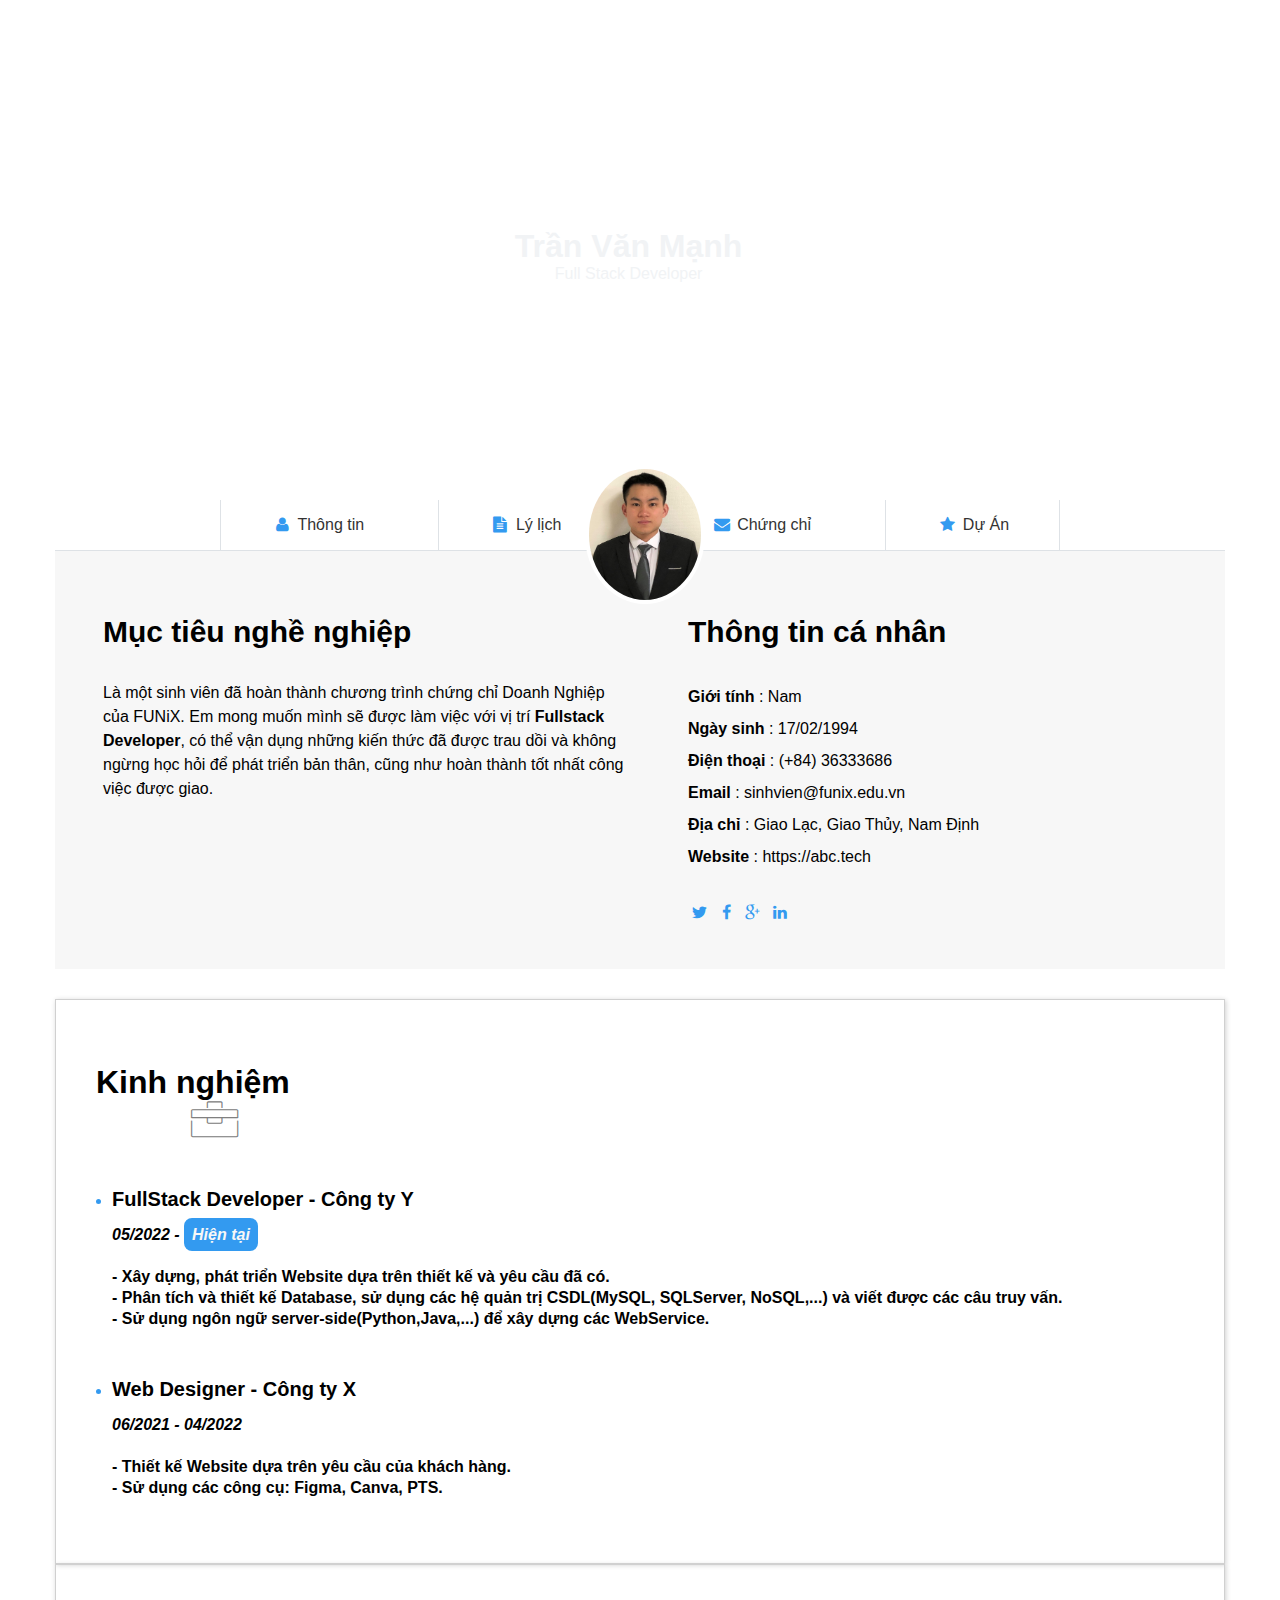
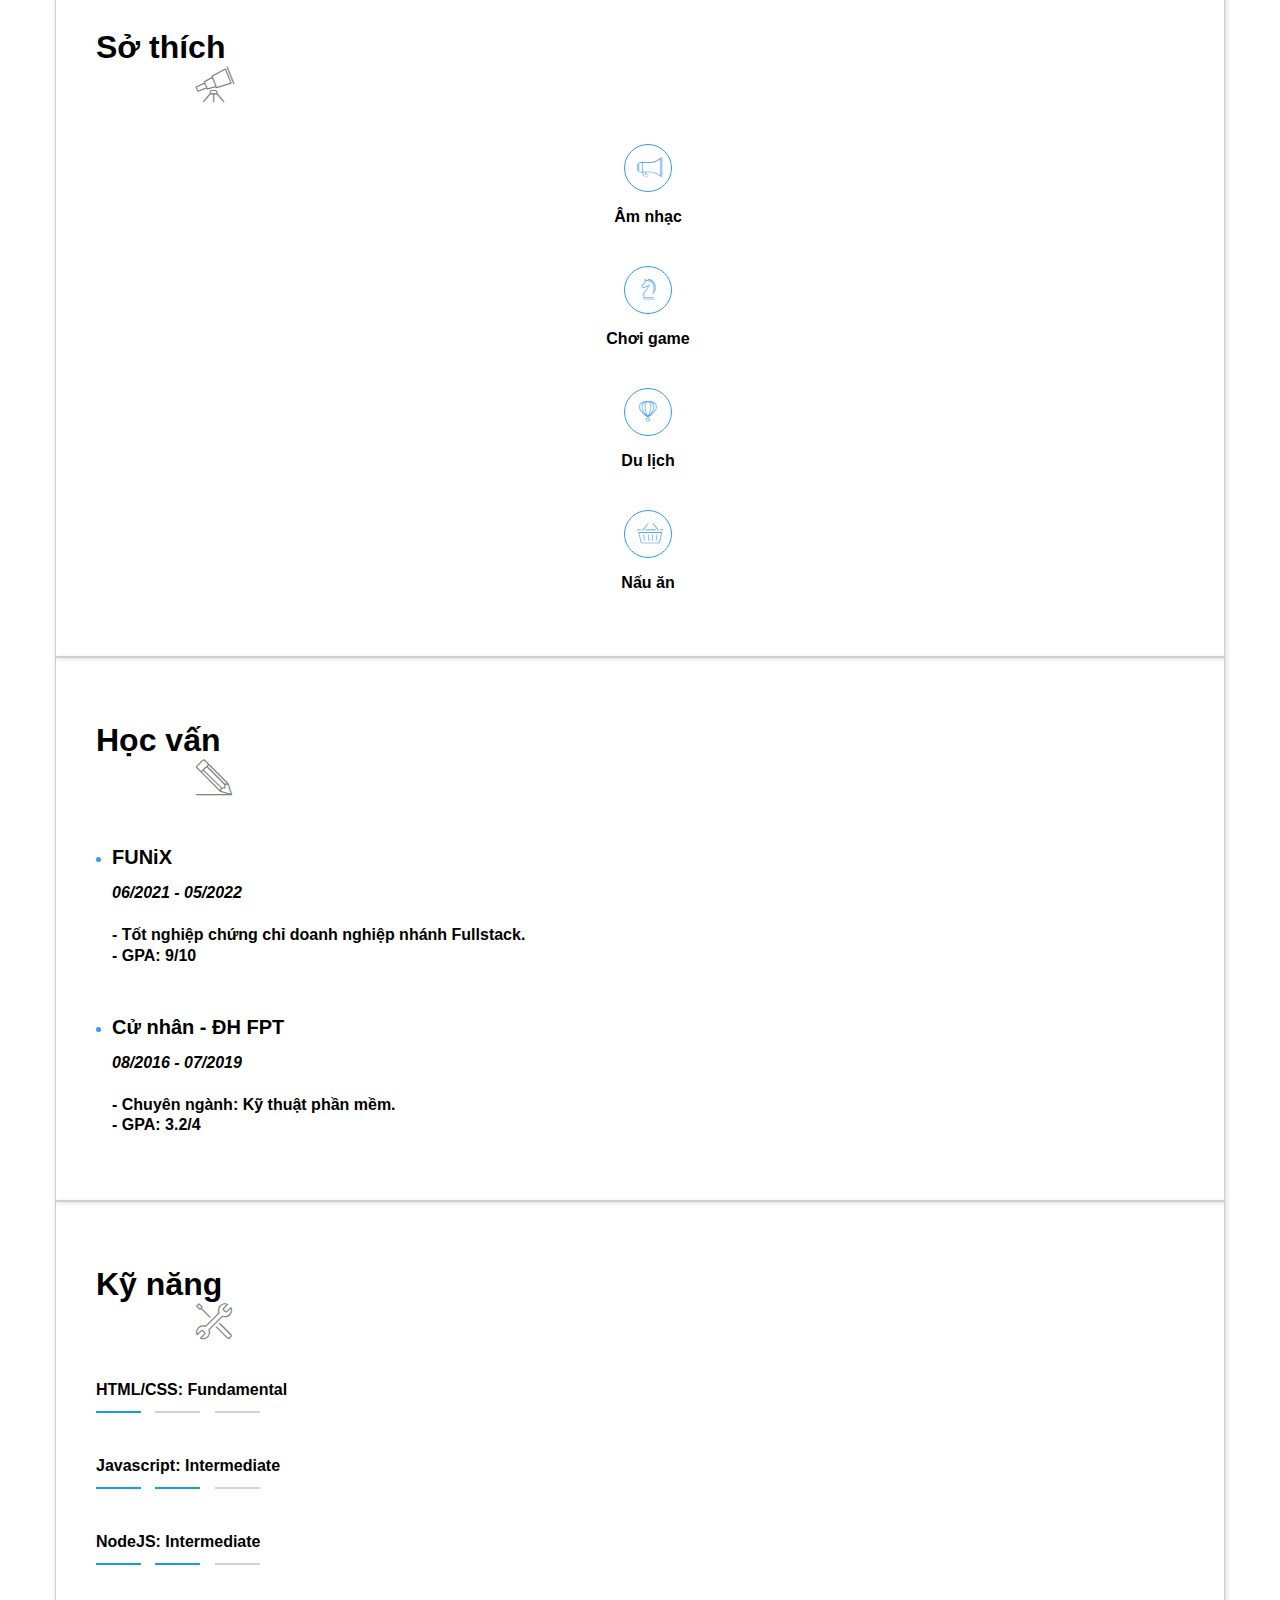
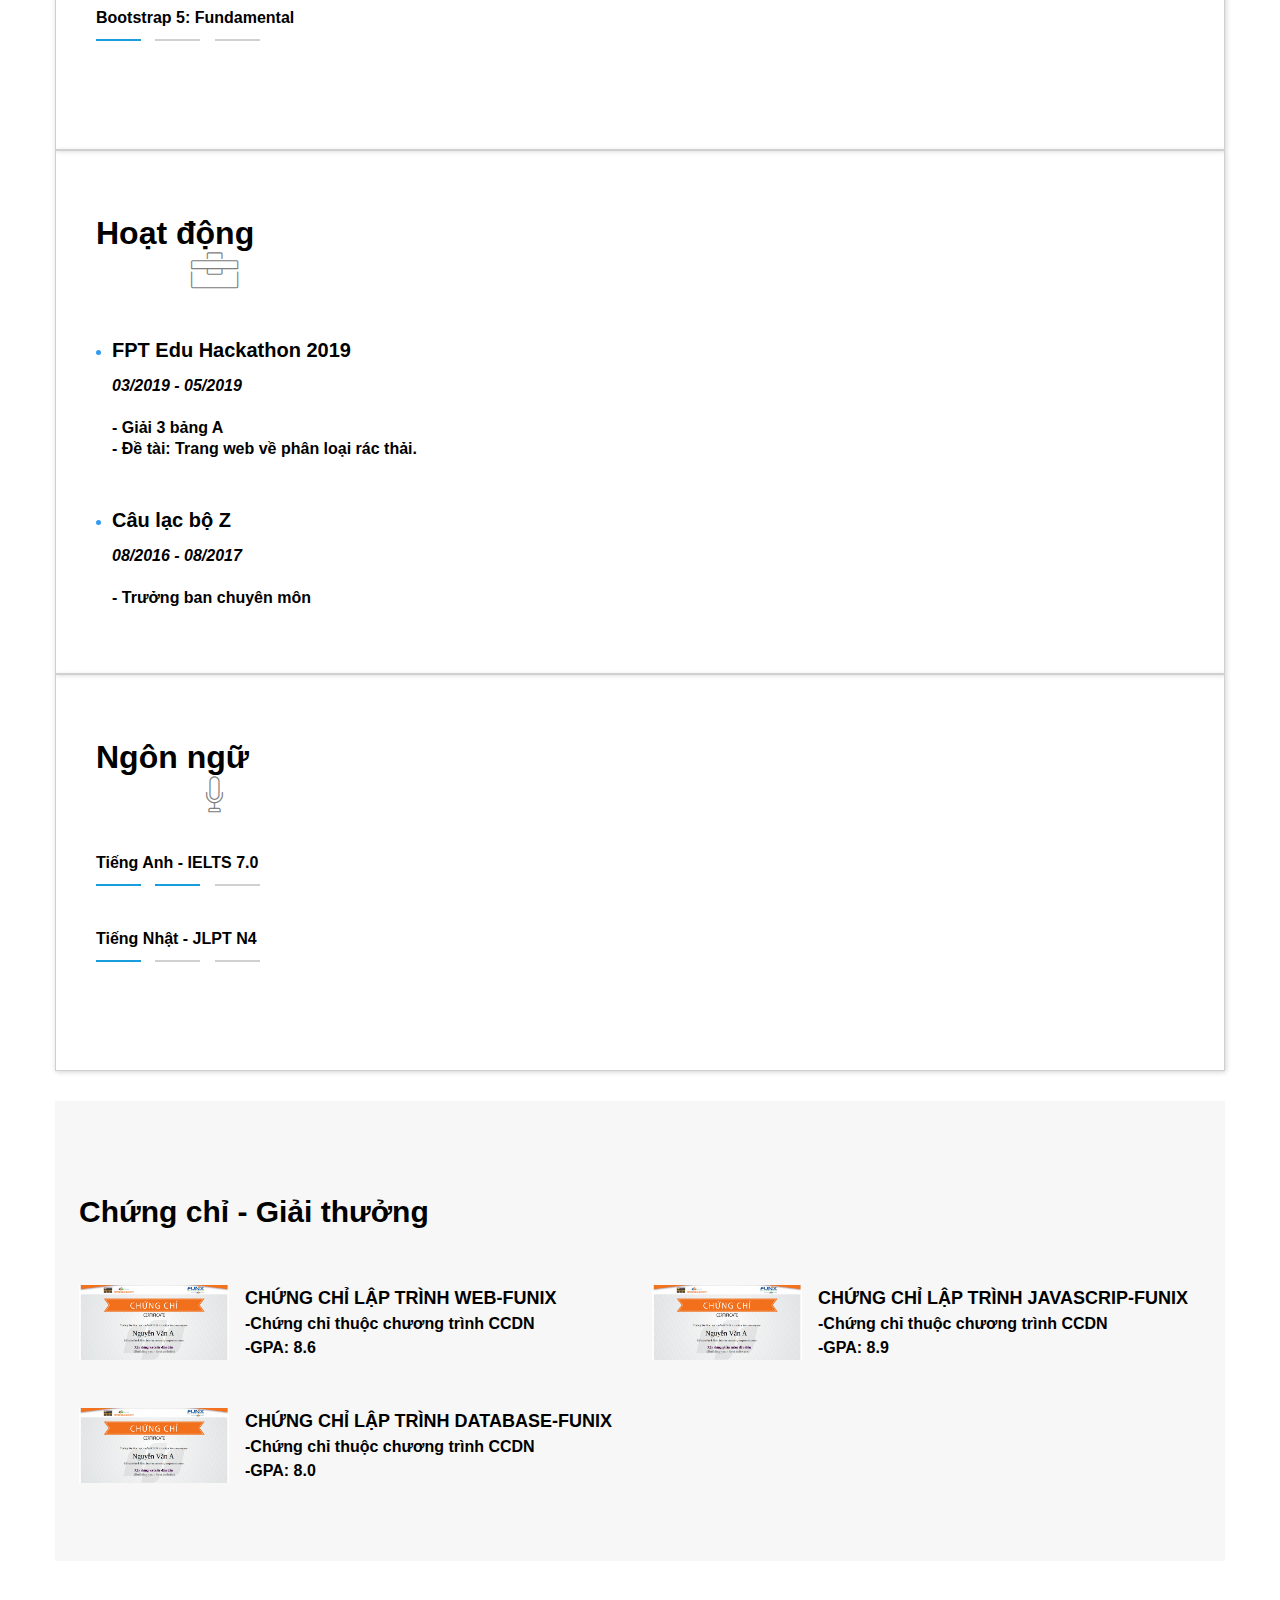
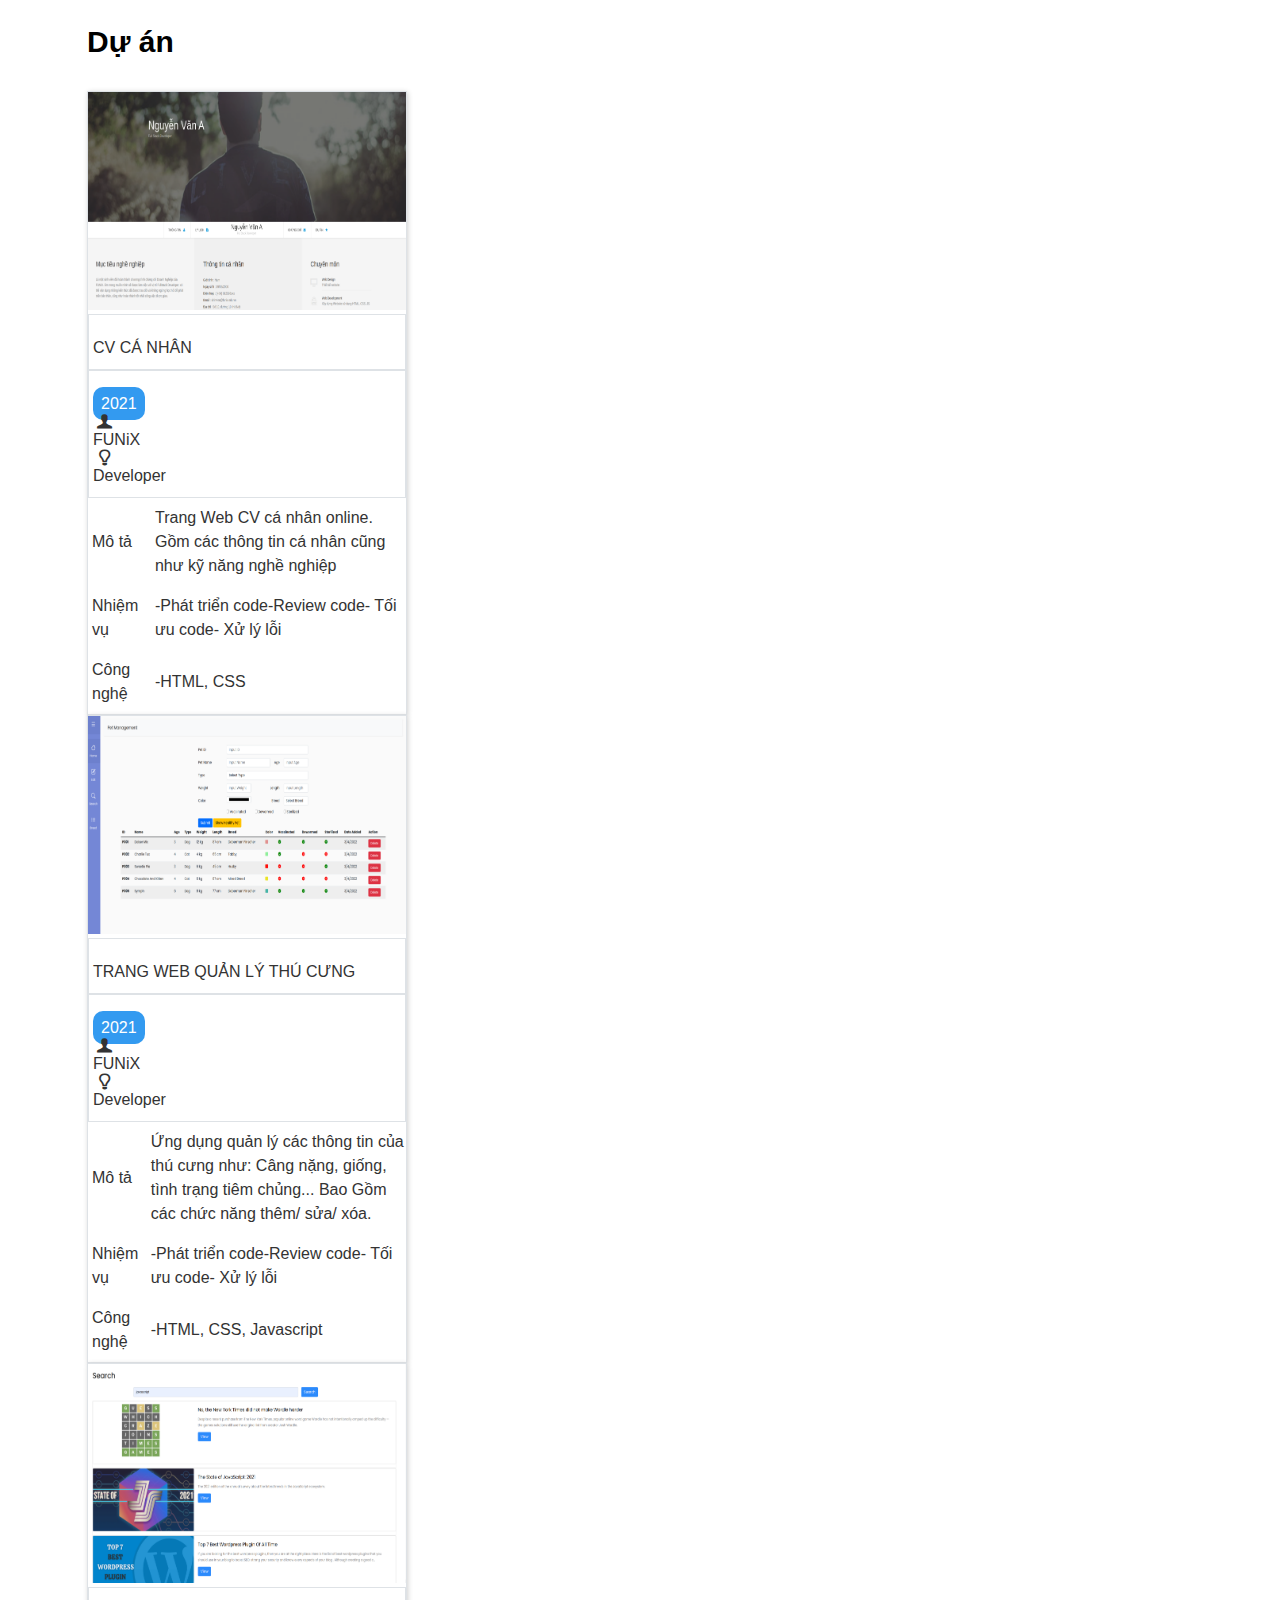
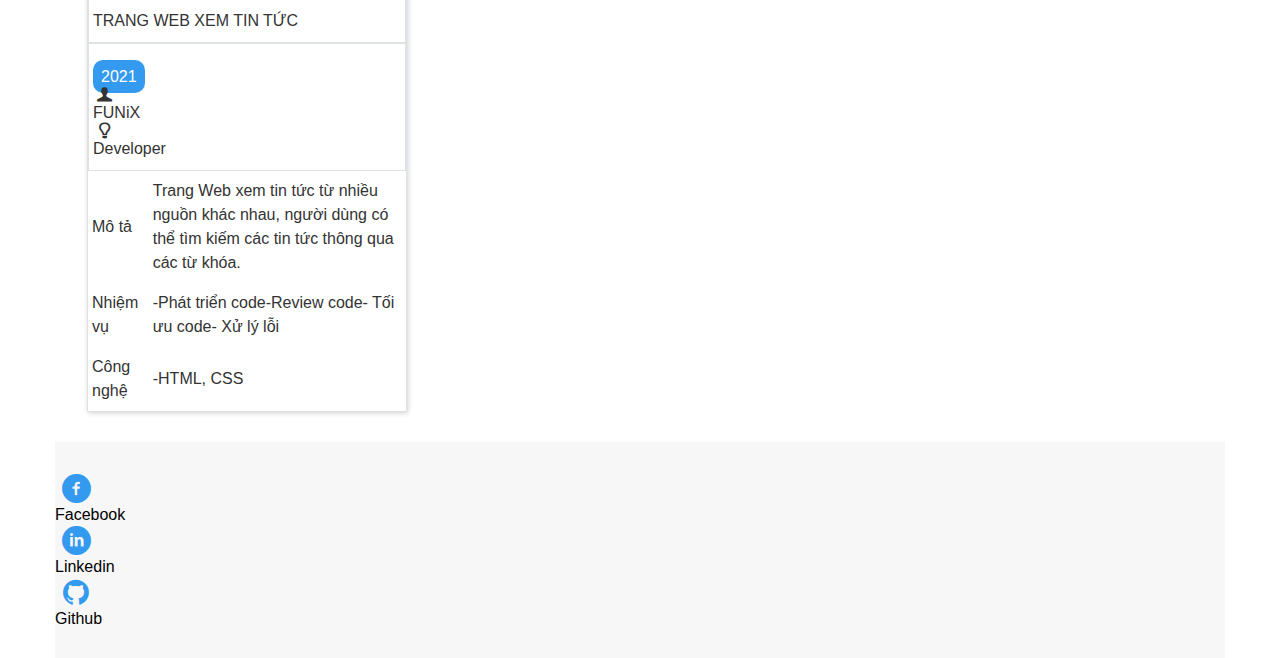
==== commit 134fb26d: "Update index.html" ====
--- a/index.html
+++ b/index.html
@@ -358,7 +358,7 @@
 							</div>
 							<table>
 								<tr>
-									<td class="ps-1"> Mô tả</td>
+									<td> Mô tả</td>
 									<td>Trang Web CV cá nhân online.
 										Gồm các thông tin cá nhân cũng 
 										như kỹ năng nghề nghiệp
@@ -492,4 +492,4 @@
 
 	<script src="https://cdn.jsdelivr.net/npm/bootstrap@5.1.3/dist/js/bootstrap.bundle.min.js" integrity="sha384-ka7Sk0Gln4gmtz2MlQnikT1wXgYsOg+OMhuP+IlRH9sENBO0LRn5q+8nbTov4+1p" crossorigin="anonymous"></script>
 </body>
-</html>+</html>
--- a/css/style.css
+++ b/css/style.css
@@ -20,7 +20,7 @@
     width: auto;
     max-width: 1170px;
     height: 500px;
-    background-image: url(/images/banner.jpg);
+    background-image: url(/Assessment3.github.io/images/banner.jpg);
     background-repeat: no-repeat;
     background-size: 100% 100%;
 }
